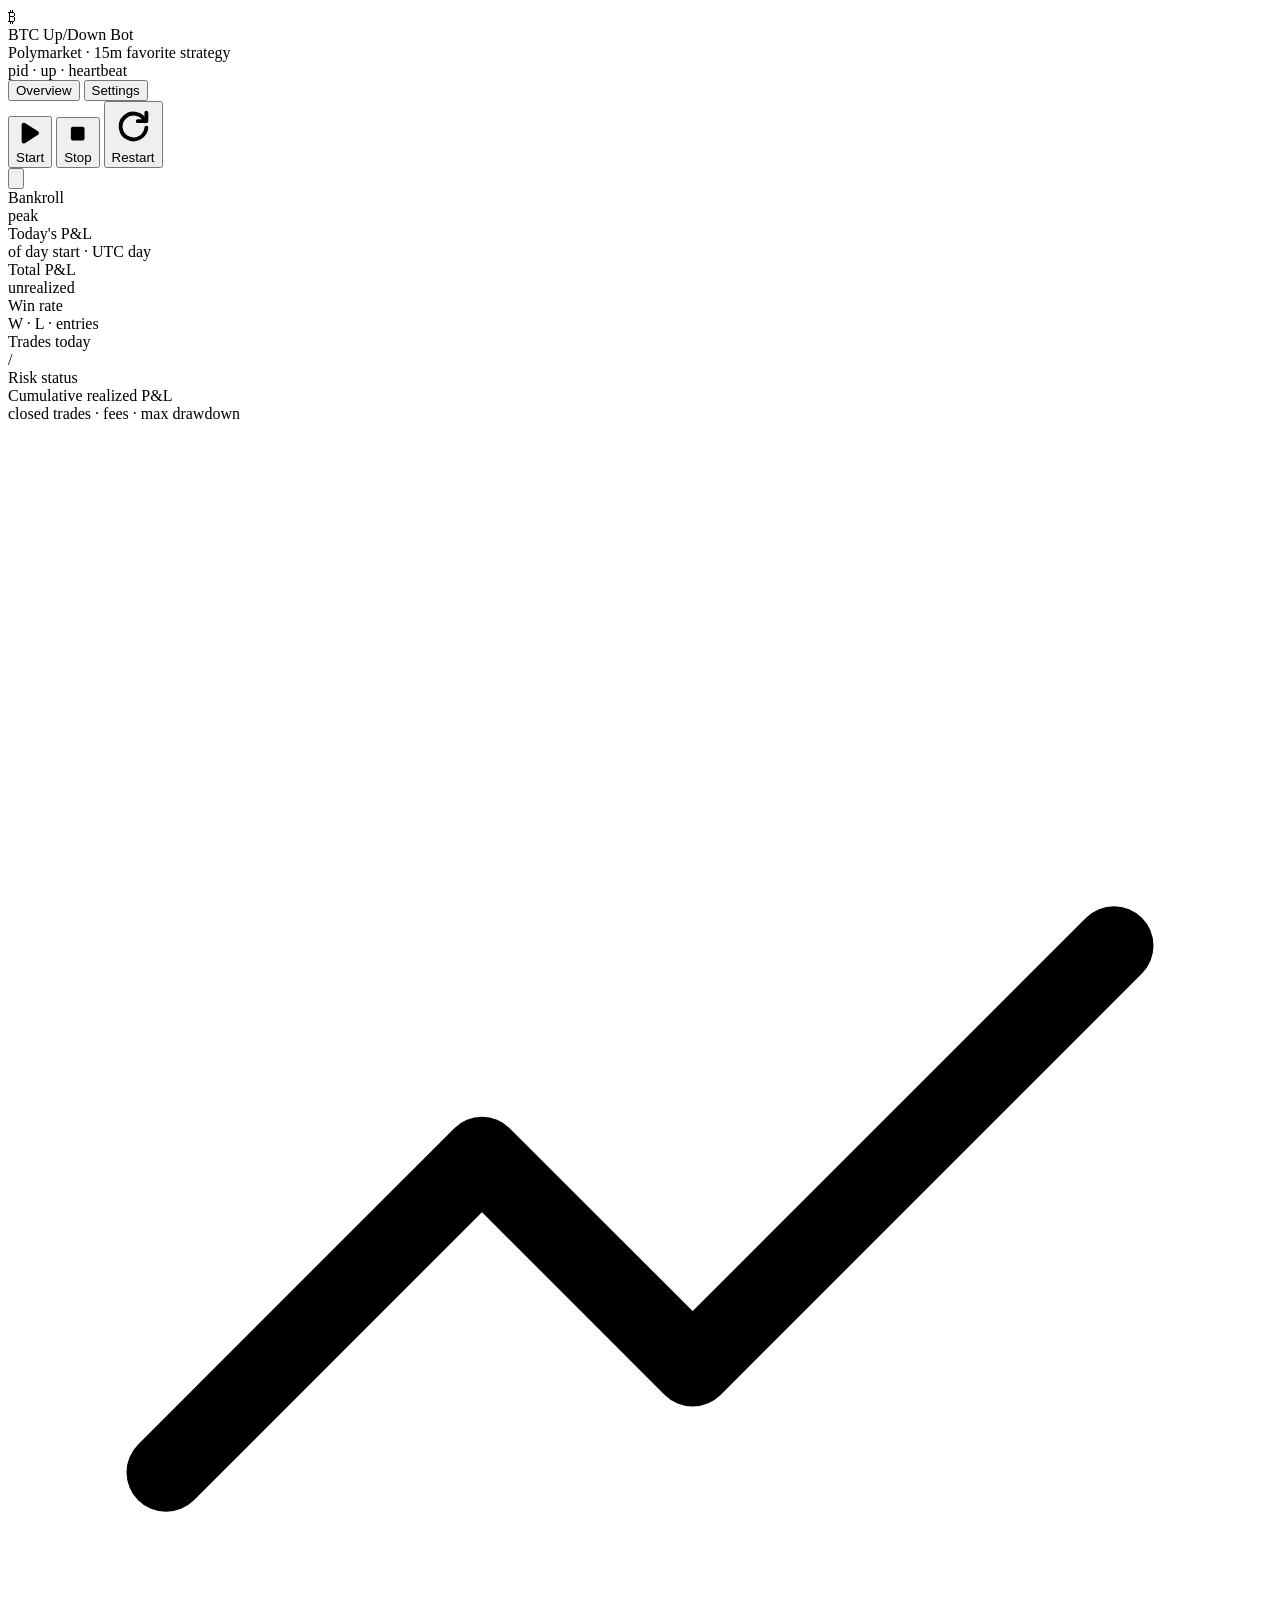
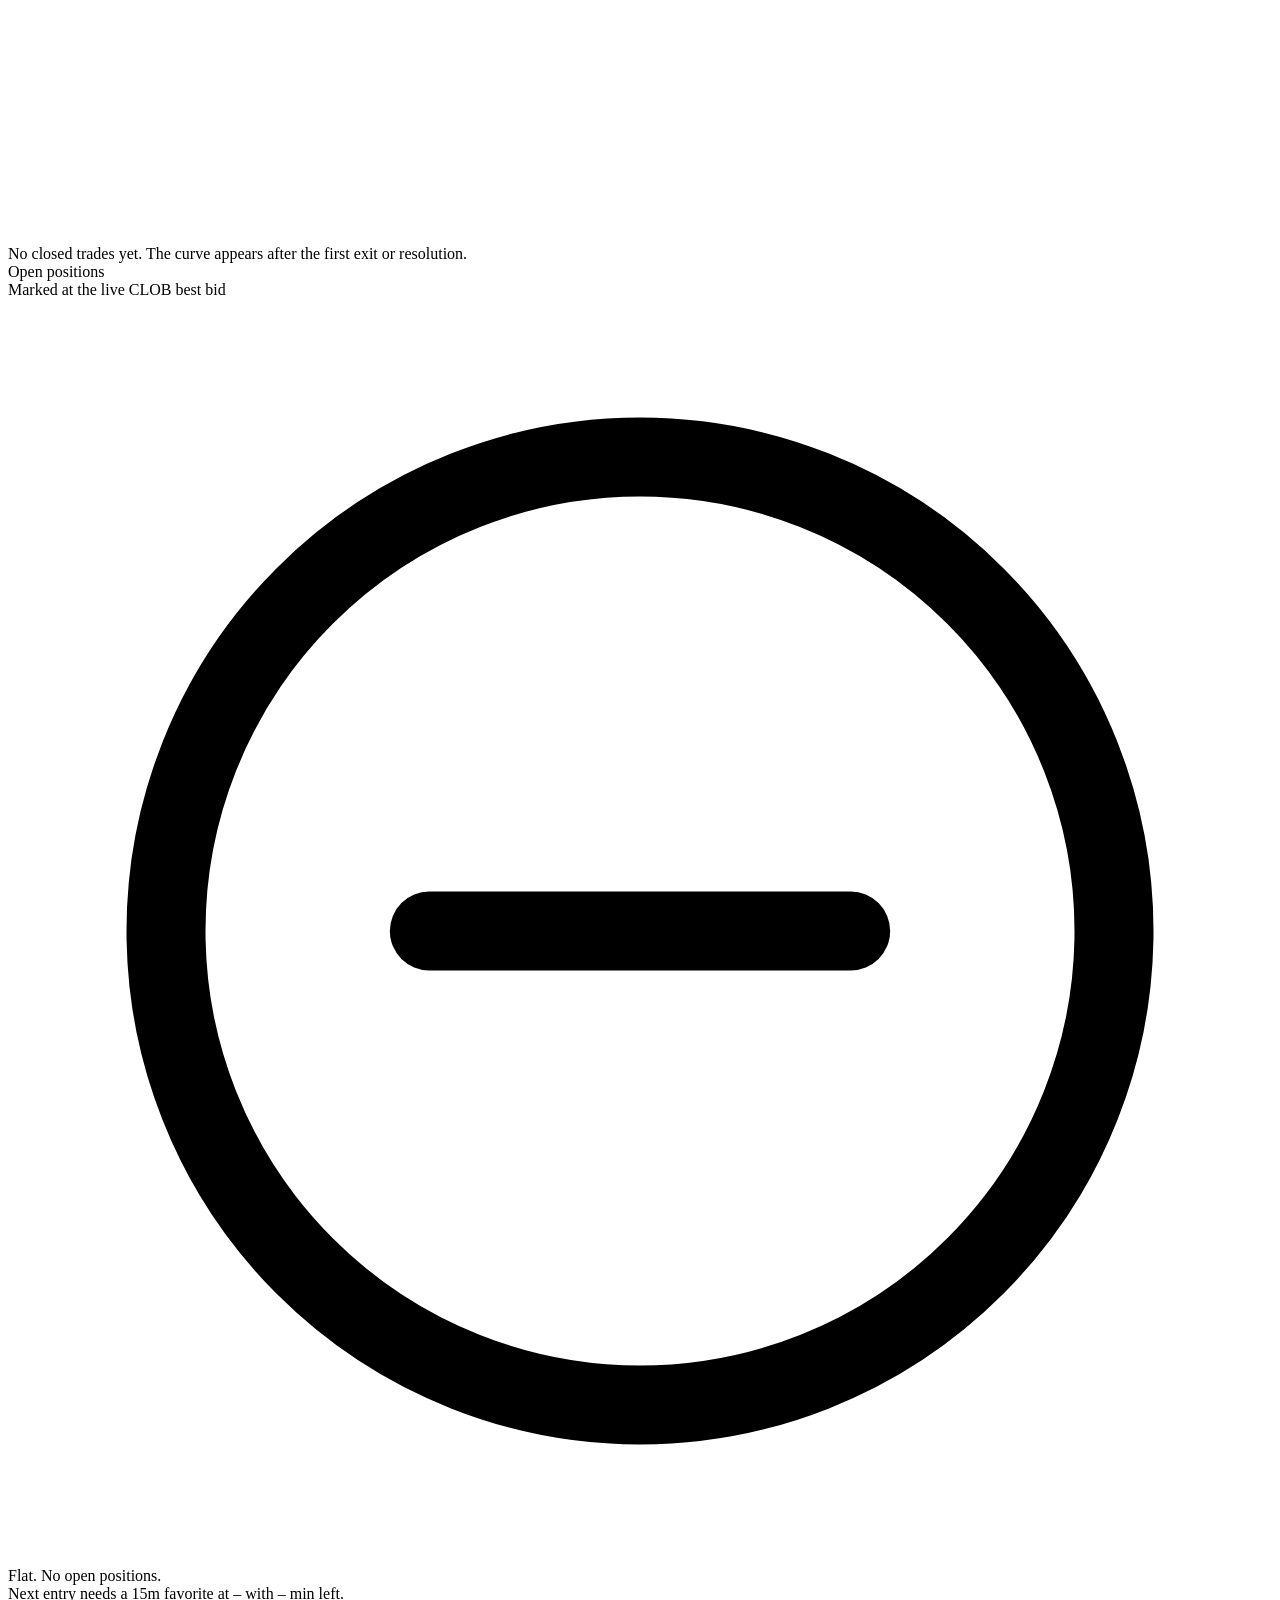
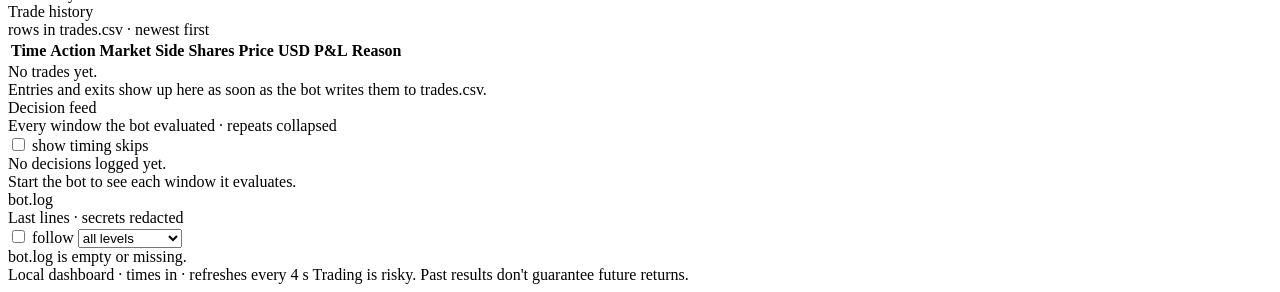
==== dashboard/static/index.html @ cddecd91 "Add local web dashboard, graceful STOP-file hook, GitHub-ready repo (README, MIT license, .gitignore" ====
<!doctype html>
<html lang="en" class="h-full">
<head>
<meta charset="utf-8" />
<meta name="viewport" content="width=device-width, initial-scale=1" />
<title>BTC Up/Down Bot · Dashboard</title>
<link rel="icon" href="data:image/svg+xml,<svg xmlns='http://www.w3.org/2000/svg' viewBox='0 0 32 32'><rect width='32' height='32' rx='8' fill='%23f7931a'/><text x='16' y='23' font-size='20' text-anchor='middle' fill='white' font-family='Arial' font-weight='bold'>₿</text></svg>" />
<script src="/static/vendor/tailwind.js"></script>
<script>
tailwind.config = { theme: { extend: {
  fontFamily: { sans: ['Inter', 'ui-sans-serif', 'system-ui', 'Segoe UI', 'Roboto', 'sans-serif'],
                mono: ['JetBrains Mono', 'ui-monospace', 'SFMono-Regular', 'Consolas', 'monospace'] },
  colors: { ink: { 950: '#07090d', 900: '#0b0f16', 850: '#0f141d', 800: '#131a25', 700: '#1c2533', 600: '#2a3647', 500: '#3b4a60' } }
}}}
</script>
<link rel="stylesheet" href="/static/app.css" />
<script defer src="/static/vendor/chart.umd.min.js"></script>
<script defer src="/static/vendor/chartjs-adapter-date-fns.bundle.min.js"></script>
<script defer src="/static/app.js"></script>
<script defer src="/static/vendor/alpine.min.js"></script>
</head>
<body class="h-full bg-ink-950 text-slate-200 font-sans antialiased" x-data="dash()" x-init="init()">
<div class="bg-glow"></div>

<!-- ============================== HEADER ============================== -->
<header class="sticky top-0 z-30 border-b border-white/5 bg-ink-950/80 backdrop-blur-xl">
  <div class="mx-auto max-w-[1400px] px-6 h-16 flex items-center gap-5">
    <div class="flex items-center gap-3 min-w-0">
      <div class="h-9 w-9 rounded-xl bg-gradient-to-br from-amber-400 to-orange-600 grid place-items-center text-white font-bold text-lg shadow-lg shadow-orange-500/20">₿</div>
      <div class="leading-tight">
        <div class="font-semibold text-[15px] tracking-tight text-white">BTC Up/Down Bot</div>
        <div class="text-[11px] text-slate-500">Polymarket · 15m favorite strategy</div>
      </div>
    </div>

    <div class="flex items-center gap-2 ml-2">
      <span class="pill" :class="modeClass()">
        <span class="h-1.5 w-1.5 rounded-full" :class="cfg.mode==='LIVE' ? 'bg-rose-400 animate-pulse' : (cfg.mode==='PAPER' ? 'bg-amber-300' : 'bg-orange-400')"></span>
        <span x-text="modeLabel()"></span>
      </span>
      <span class="pill" :class="proc.running ? 'pill-green' : 'pill-muted'">
        <span class="relative flex h-2 w-2">
          <span x-show="proc.running" class="absolute inline-flex h-full w-full rounded-full bg-emerald-400 opacity-60 animate-ping"></span>
          <span class="relative inline-flex h-2 w-2 rounded-full" :class="proc.running ? 'bg-emerald-400' : 'bg-slate-500'"></span>
        </span>
        <span x-text="proc.op ? (proc.op === 'stop' ? 'Stopping…' : 'Restarting…') : (proc.running ? 'Running' : 'Stopped')"></span>
      </span>
      <span class="hidden lg:inline text-xs text-slate-500" x-show="proc.running">
        pid <span class="font-mono text-slate-400" x-text="proc.pid"></span> · up <span class="text-slate-400" x-text="dur(proc.uptime_s)"></span>
        · heartbeat <span :class="heartbeatStale() ? 'text-amber-400' : 'text-slate-400'" x-text="ago(proc.last_log_at)"></span>
      </span>
    </div>

    <nav class="ml-auto flex items-center gap-1 rounded-xl bg-white/[0.03] p-1 border border-white/5">
      <button class="tab" :class="tab==='overview' && 'tab-on'" @click="tab='overview'">Overview</button>
      <button class="tab" :class="tab==='settings' && 'tab-on'" @click="tab='settings'; loadConfig()">Settings</button>
    </nav>

    <div class="flex items-center gap-2">
      <button class="btn btn-green" :disabled="proc.running || !!proc.op || busy" @click="startBot()">
        <svg class="h-4 w-4" viewBox="0 0 20 20" fill="currentColor"><path d="M6.3 2.84A1.5 1.5 0 0 0 4 4.11v11.78a1.5 1.5 0 0 0 2.3 1.27l9.34-5.89a1.5 1.5 0 0 0 0-2.54L6.3 2.84Z"/></svg>Start</button>
      <button class="btn btn-ghost" :disabled="!proc.running || !!proc.op || busy" @click="stopBot()">
        <svg class="h-4 w-4" viewBox="0 0 20 20" fill="currentColor"><rect x="5" y="5" width="10" height="10" rx="1.5"/></svg>Stop</button>
      <button class="btn btn-ghost" :disabled="!!proc.op || busy" @click="restartBot()">
        <svg class="h-4 w-4" viewBox="0 0 20 20" fill="none" stroke="currentColor" stroke-width="1.8"><path d="M15.5 8A6 6 0 1 0 16 11" stroke-linecap="round"/><path d="M16 4v4h-4" stroke-linecap="round" stroke-linejoin="round"/></svg>Restart</button>
      <div class="relative" x-data="{o:false}" @click.outside="o=false">
        <button class="btn btn-ghost px-2" @click="o=!o" title="More controls">
          <svg class="h-4 w-4" viewBox="0 0 20 20" fill="currentColor"><circle cx="4" cy="10" r="1.6"/><circle cx="10" cy="10" r="1.6"/><circle cx="16" cy="10" r="1.6"/></svg></button>
        <div x-show="o" x-transition.opacity class="absolute right-0 mt-2 w-72 rounded-xl border border-white/10 bg-ink-850 shadow-2xl p-1.5 z-40" style="display:none">
          <button class="menu-item" @click="o=false; forceKill()"><span class="text-rose-300">Force kill</span><span class="menu-sub">End the process now. Positions stay open.</span></button>
          <button class="menu-item" @click="o=false; haltBot()"><span class="text-rose-300">Emergency halt &amp; flatten</span><span class="menu-sub">Creates the KILL file: the bot sells open positions and stops entering.</span></button>
          <button class="menu-item" @click="o=false; clearHalt()"><span class="text-slate-200">Clear halt</span><span class="menu-sub">Remove KILL file and reset a halt (bot must be stopped).</span></button>
        </div>
      </div>
    </div>
  </div>
</header>

<!-- Banners -->
<div class="mx-auto max-w-[1400px] px-6 mt-4 space-y-2">
  <template x-if="offline"><div class="banner banner-red">Can't reach the dashboard server. Is <span class="font-mono">python dashboard/server.py</span> still running?</div></template>
  <template x-if="cfg.mode==='LIVE_NOT_ARMED'"><div class="banner banner-amber">DRY_RUN is off but LIVE_TRADING_CONFIRM isn't set in .env, so the bot will refuse to start. Add it to .env by hand, or switch back to paper mode.</div></template>
  <template x-if="proc.kill_file_present"><div class="banner banner-red">KILL file present: the bot halts and flattens on its next loop and won't start until you use <b>Clear halt</b>.</div></template>
  <template x-if="!proc.running && proc.last_stderr"><div class="banner banner-amber"><div class="font-medium mb-1">Last run ended with output on stderr:</div><pre class="font-mono text-[11px] whitespace-pre-wrap text-amber-100/80" x-text="proc.last_stderr"></pre></div></template>
  <template x-if="proc.op_message && !proc.op"><div class="banner banner-slate flex items-center"><span x-text="proc.op_message"></span><button class="ml-auto text-slate-500 hover:text-slate-300" @click="proc.op_message=''">✕</button></div></template>
</div>

<main class="mx-auto max-w-[1400px] px-6 py-5 space-y-5">

<!-- ============================== OVERVIEW ============================== -->
<section x-show="tab==='overview'" class="space-y-5">

  <!-- KPIs -->
  <div class="grid grid-cols-2 md:grid-cols-3 xl:grid-cols-6 gap-4">
    <div class="kpi">
      <div class="kpi-label">Bankroll</div>
      <div class="kpi-value" x-text="state.available ? usd(state.bankroll_usd) : '—'"></div>
      <div class="kpi-sub">peak <span x-text="state.available ? usd(state.peak_bankroll_usd) : '—'"></span></div>
    </div>
    <div class="kpi">
      <div class="kpi-label">Today's P&amp;L</div>
      <div class="kpi-value" :class="pnlClass(state.realized_pnl_day)" x-text="state.available ? sgnUsd(state.realized_pnl_day) : '—'"></div>
      <div class="kpi-sub"><span x-text="pctOf(state.realized_pnl_day, state.day_start_bankroll_usd)"></span> of day start · UTC day <span x-text="state.day || '—'"></span></div>
    </div>
    <div class="kpi">
      <div class="kpi-label">Total P&amp;L</div>
      <div class="kpi-value" :class="pnlClass(state.realized_pnl_total)" x-text="state.available ? sgnUsd(state.realized_pnl_total) : '—'"></div>
      <div class="kpi-sub">unrealized <span :class="pnlClass(unrealized)" x-text="positions.length ? sgnUsd(unrealized) : '—'"></span></div>
    </div>
    <div class="kpi">
      <div class="kpi-label">Win rate</div>
      <div class="kpi-value" x-text="stats.win_rate==null ? '—' : (stats.win_rate*100).toFixed(0)+'%'"></div>
      <div class="kpi-sub"><span class="text-emerald-400" x-text="stats.wins||0"></span>W · <span class="text-rose-400" x-text="stats.losses||0"></span>L · <span x-text="stats.entries||0"></span> entries</div>
    </div>
    <div class="kpi">
      <div class="kpi-label">Trades today</div>
      <div class="kpi-value"><span x-text="state.available ? (state.trades_today ?? 0) : '—'"></span><span class="text-slate-500 text-lg font-medium"> / <span x-text="cfgVal('MAX_TRADES_PER_DAY')"></span></span></div>
      <div class="mt-2 h-1.5 rounded-full bg-white/5 overflow-hidden"><div class="h-full rounded-full bg-gradient-to-r from-sky-500 to-indigo-500 transition-all" :style="`width:${Math.min(100, 100*(state.trades_today||0)/Math.max(1,cfgVal('MAX_TRADES_PER_DAY')||1))}%`"></div></div>
    </div>
    <div class="kpi" :class="state.halted ? 'ring-1 ring-rose-500/40 bg-rose-500/[0.06]' : ''">
      <div class="kpi-label">Risk status</div>
      <div class="kpi-value text-[22px]" :class="state.halted ? 'text-rose-400' : 'text-emerald-400'" x-text="!state.available ? '—' : (state.halted ? 'Halted' : 'Active')"></div>
      <div class="kpi-sub truncate" :title="state.halt_reason" x-text="state.halted ? state.halt_reason : `${state.consecutive_losses||0} loss streak · DD limit ${pct(cfgVal('MAX_DRAWDOWN_PCT'))}`"></div>
    </div>
  </div>

  <!-- Chart + positions -->
  <div class="grid grid-cols-1 xl:grid-cols-3 gap-5">
    <div class="card xl:col-span-2">
      <div class="card-head">
        <div>
          <div class="card-title">Cumulative realized P&amp;L</div>
          <div class="card-sub"><span x-text="stats.closed||0"></span> closed trades · fees <span x-text="usd(stats.fees||0)"></span> · max drawdown <span x-text="sgnUsd(stats.max_drawdown||0)"></span></div>
        </div>
        <div class="flex items-center gap-1 rounded-lg bg-white/[0.03] p-0.5 border border-white/5 text-xs">
          <template x-for="m in ['auto','LIVE','PAPER','ALL']" :key="m">
            <button class="px-2.5 py-1 rounded-md" :class="statsMode===m ? 'bg-white/10 text-white' : 'text-slate-400 hover:text-slate-200'" @click="statsMode=m; refreshStats()" x-text="m==='auto' ? 'Current' : m.charAt(0)+m.slice(1).toLowerCase()"></button>
          </template>
        </div>
      </div>
      <div class="relative h-[280px] px-4 pb-4">
        <canvas id="pnlChart"></canvas>
        <div x-show="(stats.series||[]).length < 2" class="empty absolute inset-0">
          <svg class="h-8 w-8 text-slate-600" viewBox="0 0 24 24" fill="none" stroke="currentColor" stroke-width="1.5"><path d="M3 17l6-6 4 4 8-8" stroke-linecap="round" stroke-linejoin="round"/></svg>
          <div>No closed trades yet. The curve appears after the first exit or resolution.</div>
        </div>
      </div>
    </div>

    <div class="card">
      <div class="card-head">
        <div><div class="card-title">Open positions</div><div class="card-sub">Marked at the live CLOB best bid</div></div>
        <span class="pill pill-muted" x-text="positions.length + ' / ' + (cfgVal('MAX_OPEN_POSITIONS') ?? '—')"></span>
      </div>
      <div class="px-4 pb-4 space-y-3">
        <template x-for="p in positions" :key="p.key">
          <div class="rounded-xl border border-white/5 bg-white/[0.02] p-4">
            <div class="flex items-center gap-2">
              <span class="side" :class="p.side==='UP' ? 'side-up' : 'side-down'" x-text="p.side==='UP' ? '▲ UP' : '▼ DOWN'"></span>
              <span class="font-mono text-xs text-slate-400 truncate" x-text="p.slug"></span>
              <a class="ml-auto text-slate-500 hover:text-sky-400" :href="'https://polymarket.com/event/'+p.slug" target="_blank" rel="noopener" title="Open on Polymarket">
                <svg class="h-4 w-4" viewBox="0 0 20 20" fill="none" stroke="currentColor" stroke-width="1.6"><path d="M11 3h6v6M17 3l-8 8M8 5H4v11h11v-4" stroke-linecap="round" stroke-linejoin="round"/></svg></a>
            </div>
            <div class="mt-3 flex items-end justify-between">
              <div>
                <div class="text-2xl font-semibold tabular-nums" :class="pnlClass(p.unrealized_pnl)" x-text="p.unrealized_pnl==null ? '—' : sgnUsd(p.unrealized_pnl)"></div>
                <div class="text-xs text-slate-500" x-text="p.unrealized_pct==null ? (p.quote_error || 'no quote') : sgnPct(p.unrealized_pct)+' unrealized'"></div>
              </div>
              <div class="text-right">
                <div class="text-xs text-slate-500">window</div>
                <div class="font-mono text-sm" :class="p.secs_left>0 ? 'text-slate-200' : (p.mark_source==='resolved' ? (p.mark>=0.5 ? 'text-emerald-300' : 'text-rose-300') : 'text-amber-300')" x-text="p.secs_left>0 ? clock(p.secs_left)+' left' : (p.mark_source==='resolved' ? (p.mark>=0.5 ? 'resolved · won' : 'resolved · lost') : 'awaiting resolution')"></div>
                <div class="text-[10px] text-slate-500" x-show="p.secs_left<=0 && p.mark_source==='resolved'">bot settles it on its next loop</div>
              </div>
            </div>
            <div class="mt-3 grid grid-cols-4 gap-2 text-xs">
              <div class="stat"><div class="stat-l">Shares</div><div class="stat-v" x-text="num(p.shares,2)"></div></div>
              <div class="stat"><div class="stat-l">Entry</div><div class="stat-v" x-text="cents(p.entry_price)"></div></div>
              <div class="stat"><div class="stat-l">Mark</div><div class="stat-v" :title="p.mark_source" x-text="p.mark==null ? '—' : cents(p.mark)"></div></div>
              <div class="stat"><div class="stat-l">Cost</div><div class="stat-v" x-text="usd(p.cost_usd)"></div></div>
            </div>
            <div class="mt-3" x-show="p.mark!=null">
              <div class="relative h-1.5 rounded-full bg-white/5">
                <div class="absolute top-0 h-1.5 w-px bg-slate-400" :style="`left:${p.entry_price*100}%`"></div>
                <div class="absolute -top-0.5 h-2.5 w-2.5 -ml-1 rounded-full ring-2 ring-ink-900" :class="p.mark>=p.entry_price ? 'bg-emerald-400' : 'bg-rose-400'" :style="`left:${p.mark*100}%`"></div>
                <div class="absolute top-0 h-1.5 w-px bg-emerald-500/60" :style="`left:${cfgVal('TAKE_PROFIT_MIN_BID')*100}%`" title="take profit"></div>
              </div>
              <div class="mt-1.5 flex justify-between text-[10px] text-slate-500"><span>0¢</span><span>TP <span x-text="cents(cfgVal('TAKE_PROFIT_MIN_BID'))"></span> · pays <span x-text="usd(p.max_payout)"></span> if it wins</span><span>$1</span></div>
            </div>
          </div>
        </template>
        <div x-show="!positions.length" class="empty py-12">
          <svg class="h-8 w-8 text-slate-600" viewBox="0 0 24 24" fill="none" stroke="currentColor" stroke-width="1.5"><circle cx="12" cy="12" r="9"/><path d="M8 12h8" stroke-linecap="round"/></svg>
          <div>Flat. No open positions.</div>
          <div class="text-[11px] text-slate-600">Next entry needs a 15m favorite at <span x-text="cents(cfgVal('FAV_MIN_PRICE'))"></span>–<span x-text="cents(cfgVal('FAV_MAX_PRICE'))"></span> with <span x-text="Math.round(cfgVal('FAV_MIN_SECS_LEFT')/60)"></span>–<span x-text="Math.round(cfgVal('FAV_MAX_SECS_LEFT')/60)"></span> min left.</div>
        </div>
      </div>
    </div>
  </div>

  <!-- Trades + decisions -->
  <div class="grid grid-cols-1 xl:grid-cols-5 gap-5">
    <div class="card xl:col-span-3">
      <div class="card-head">
        <div><div class="card-title">Trade history</div><div class="card-sub"><span x-text="tradesTotal"></span> rows in trades.csv · newest first</div></div>
      </div>
      <div class="overflow-auto max-h-[420px]">
        <table class="tbl">
          <thead><tr><th>Time</th><th>Action</th><th>Market</th><th>Side</th><th class="r">Shares</th><th class="r">Price</th><th class="r">USD</th><th class="r">P&amp;L</th><th>Reason</th></tr></thead>
          <tbody>
            <template x-for="(t,i) in trades" :key="i">
              <tr>
                <td class="whitespace-nowrap text-slate-400" :title="t.time"><span x-text="fmtTime(t.time)"></span> <span x-show="t.mode==='PAPER'" class="ml-1 text-[10px] text-amber-300/70">paper</span></td>
                <td><span class="act" :class="actClass(t)" x-text="t.action + (isFalse(t.ok) ? ' ✕' : '')"></span></td>
                <td class="font-mono text-xs text-slate-400 whitespace-nowrap" x-text="shortSlug(t.slug)" :title="t.slug"></td>
                <td><span class="text-xs font-semibold" :class="t.side==='UP' ? 'text-emerald-400' : 'text-rose-400'" x-text="t.side"></span></td>
                <td class="r tabular-nums" x-text="num(t.shares,2)"></td>
                <td class="r tabular-nums" x-text="cents(t.price)"></td>
                <td class="r tabular-nums" x-text="usd(t.usd)"></td>
                <td class="r tabular-nums font-medium" :class="pnlClass(t.pnl)" x-text="t.pnl==='' || t.pnl==null ? '' : sgnUsd(t.pnl)"></td>
                <td class="text-xs text-slate-500 max-w-[160px] truncate" :title="t.reason + (t.note ? ' · '+t.note : '')" x-text="t.reason"></td>
              </tr>
            </template>
          </tbody>
        </table>
        <div x-show="!trades.length" class="empty py-14"><div>No trades yet.</div><div class="text-[11px] text-slate-600">Entries and exits show up here as soon as the bot writes them to trades.csv.</div></div>
      </div>
    </div>

    <div class="card xl:col-span-2">
      <div class="card-head">
        <div><div class="card-title flex items-center gap-2">Decision feed <span class="relative flex h-1.5 w-1.5" x-show="proc.running"><span class="absolute h-full w-full rounded-full bg-sky-400 opacity-60 animate-ping"></span><span class="relative h-1.5 w-1.5 rounded-full bg-sky-400"></span></span></div>
          <div class="card-sub">Every window the bot evaluated · repeats collapsed</div></div>
        <label class="flex items-center gap-2 text-xs text-slate-400 cursor-pointer select-none">
          <input type="checkbox" class="accent-sky-500" x-model="showNoise" @change="refreshDecisions()"> show timing skips
        </label>
      </div>
      <div class="overflow-auto max-h-[420px] px-2 pb-3">
        <template x-for="(d,i) in decisions" :key="i">
          <div class="flex items-start gap-3 rounded-lg px-2.5 py-2 hover:bg-white/[0.02]">
            <span class="mt-1.5 h-2 w-2 shrink-0 rounded-full" :class="verdictDot(d.verdict)"></span>
            <div class="min-w-0 flex-1">
              <div class="flex items-center gap-2">
                <span class="text-[13px] font-medium" :class="d.verdict==='ENTER' ? 'text-emerald-300' : 'text-slate-200'" x-text="verdictLabel(d.verdict)"></span>
                <span x-show="d._repeat>1" class="text-[10px] rounded bg-white/5 px-1.5 py-px text-slate-400" x-text="'×'+d._repeat"></span>
                <span class="ml-auto text-[11px] text-slate-500 whitespace-nowrap" x-text="fmtTime(d._last_time || d.time || d.ts)"></span>
              </div>
              <div class="mt-0.5 text-[11px] text-slate-500 font-mono truncate">
                <span x-text="shortSlug(d.slug)"></span>
                <template x-if="d.side"><span> · <span :class="d.side==='UP' ? 'text-emerald-400/80' : 'text-rose-400/80'" x-text="d.side"></span></span></template>
                <template x-if="d.bid!=='' && d.bid!=null"><span> · <span x-text="cents(d.bid)"></span>/<span x-text="cents(d.ask)"></span></span></template>
                <template x-if="d.edge!=='' && d.edge!=null"><span> · edge <span x-text="(+d.edge).toFixed(3)"></span></span></template>
                <template x-if="d.secs_left!=='' && d.secs_left!=null"><span> · <span x-text="clock(+d.secs_left)"></span> left</span></template>
              </div>
              <div x-show="d.note" class="text-[11px] text-slate-500 truncate" x-text="d.note"></div>
            </div>
          </div>
        </template>
        <div x-show="!decisions.length" class="empty py-14"><div>No decisions logged yet.</div><div class="text-[11px] text-slate-600">Start the bot to see each window it evaluates.</div></div>
      </div>
    </div>
  </div>

  <!-- Log -->
  <div class="card">
    <div class="card-head">
      <div><div class="card-title">bot.log</div><div class="card-sub">Last <span x-text="logLines.length"></span> lines · secrets redacted</div></div>
      <div class="flex items-center gap-3 text-xs text-slate-400">
        <label class="flex items-center gap-2 cursor-pointer select-none"><input type="checkbox" class="accent-sky-500" x-model="logFollow"> follow</label>
        <select x-model="logFilter" class="rounded-md bg-white/5 border border-white/10 px-2 py-1 text-xs">
          <option value="">all levels</option><option value="WARNING|ERROR">warnings+</option><option value="ENTER|CLOSED|HALT">trades &amp; halts</option>
        </select>
      </div>
    </div>
    <div id="logbox" class="mx-4 mb-4 h-[260px] overflow-auto rounded-xl bg-black/40 border border-white/5 p-3 font-mono text-[11.5px] leading-relaxed">
      <template x-for="(l,i) in filteredLog()" :key="i"><div class="whitespace-pre-wrap break-all" :class="logClass(l)" x-text="l"></div></template>
      <div x-show="!logLines.length" class="text-slate-600">bot.log is empty or missing.</div>
    </div>
  </div>
</section>

<!-- ============================== SETTINGS ============================== -->
<section x-show="tab==='settings'" class="space-y-5" style="display:none">
  <div class="flex items-end justify-between">
    <div>
      <h2 class="text-xl font-semibold text-white tracking-tight">Strategy &amp; risk settings</h2>
      <p class="text-sm text-slate-500 mt-1">Writes only these keys to <span class="font-mono text-slate-400" x-text="cfg.env_file || '.env'"></span>. Keys, wallet and secrets are never shown or edited here.</p>
    </div>
    <div class="flex items-center gap-3">
      <span class="text-xs text-slate-500" x-show="dirtyCount()"><span class="text-amber-300" x-text="dirtyCount()"></span> unsaved change(s)</span>
      <button class="btn btn-ghost" :disabled="!dirtyCount()" @click="resetForm()">Discard</button>
      <button class="btn btn-ghost" :disabled="!dirtyCount() || busy" @click="saveConfig(false)">Save</button>
      <button class="btn btn-primary" :disabled="!dirtyCount() || busy" @click="saveConfig(true)">Save &amp; restart</button>
    </div>
  </div>

  <div class="grid grid-cols-1 lg:grid-cols-3 gap-5">
    <template x-for="g in ['Strategy','Risk','Exits']" :key="g">
      <div class="card">
        <div class="card-head"><div class="card-title" x-text="g"></div></div>
        <div class="px-5 pb-5 space-y-4">
          <template x-for="k in keysIn(g)" :key="k">
            <div>
              <div class="flex items-center justify-between">
                <label class="text-[13px] font-medium text-slate-200" :for="'f_'+k" x-text="cfg.editable[k].label"></label>
                <span class="font-mono text-[10px] text-slate-600" x-text="k"></span>
              </div>
              <div class="mt-1.5 flex items-center gap-2">
                <input :id="'f_'+k" type="number" class="field" :class="isDirty(k) && 'field-dirty'" :min="cfg.editable[k].min" :max="cfg.editable[k].max" :step="cfg.editable[k].step" x-model="form[k]">
                <span class="text-xs text-slate-500 w-20 text-right" x-text="hint(k)"></span>
              </div>
              <div class="mt-1 text-[11px] text-slate-500 leading-snug" x-text="cfg.editable[k].help + ` Range ${cfg.editable[k].min}–${cfg.editable[k].max}.`"></div>
            </div>
          </template>
        </div>
      </div>
    </template>
  </div>

  <div class="grid grid-cols-1 lg:grid-cols-3 gap-5">
    <div class="card lg:col-span-1" :class="form.DRY_RUN===false || form.DRY_RUN==='false' ? 'ring-1 ring-rose-500/30' : ''">
      <div class="card-head"><div><div class="card-title">Trading mode</div><div class="card-sub">Paper uses simulated fills; live spends real pUSD</div></div></div>
      <div class="px-5 pb-5">
        <div class="grid grid-cols-2 gap-2 rounded-xl bg-white/[0.03] p-1 border border-white/5">
          <button id="modePaper" class="rounded-lg py-2.5 text-sm font-medium" :class="isPaperForm() ? 'bg-amber-400/15 text-amber-200 ring-1 ring-amber-400/30' : 'text-slate-400'" @click="form.DRY_RUN=true">Paper</button>
          <button id="modeLive" class="rounded-lg py-2.5 text-sm font-medium" :class="!isPaperForm() ? 'bg-rose-500/15 text-rose-200 ring-1 ring-rose-500/30' : 'text-slate-400'" @click="form.DRY_RUN=false">Live</button>
        </div>
        <p class="mt-3 text-[12px] text-slate-500 leading-relaxed" x-show="!isPaperForm()">Switching to live asks you to type <span class="font-mono text-rose-300">GO LIVE</span>. The bot also needs <span class="font-mono">LIVE_TRADING_CONFIRM</span> in .env, which you add by hand. It's currently <b x-text="cfg.live_armed ? 'set' : 'not set'" :class="cfg.live_armed ? 'text-emerald-400' : 'text-amber-300'"></b>.</p>
      </div>
    </div>
    <div class="card lg:col-span-2">
      <div class="card-head"><div><div class="card-title">Other settings (read-only)</div><div class="card-sub">Change these in .env by hand</div></div></div>
      <div class="px-5 pb-5 grid grid-cols-2 md:grid-cols-3 gap-x-6 gap-y-2">
        <template x-for="(v,k) in cfg.display" :key="k">
          <div class="flex items-center justify-between border-b border-white/[0.04] py-1.5"><span class="font-mono text-[11px] text-slate-500" x-text="k"></span><span class="font-mono text-[12px] text-slate-300" x-text="String(v)"></span></div>
        </template>
      </div>
    </div>
  </div>
</section>
</main>

<footer class="mx-auto max-w-[1400px] px-6 pb-8 text-[11px] text-slate-600 flex items-center gap-3">
  <span>Local dashboard · times in <span x-text="tzLabel"></span> · refreshes every 4 s</span>
  <span class="ml-auto">Trading is risky. Past results don't guarantee future returns.</span>
</footer>

<!-- Modal -->
<div x-show="modal.open" class="fixed inset-0 z-50 grid place-items-center bg-black/60 backdrop-blur-sm" style="display:none" x-transition.opacity @keydown.escape.window="modal.open=false">
  <div class="w-[460px] rounded-2xl border border-white/10 bg-ink-850 p-6 shadow-2xl" @click.outside="modal.open=false">
    <div class="flex items-start gap-3">
      <div class="h-9 w-9 shrink-0 rounded-full grid place-items-center" :class="modal.danger ? 'bg-rose-500/15 text-rose-300' : 'bg-sky-500/15 text-sky-300'">!</div>
      <div>
        <h3 class="text-base font-semibold text-white" x-text="modal.title"></h3>
        <p class="mt-1.5 text-sm text-slate-400 leading-relaxed" x-html="modal.body"></p>
      </div>
    </div>
    <template x-if="modal.phrase">
      <div class="mt-4"><label class="text-xs text-slate-400">Type <span class="font-mono text-slate-200" x-text="modal.phrase"></span> to confirm</label>
        <input class="field mt-1.5 font-mono" x-model="modal.input" @keydown.enter="modalOk()" x-ref="phraseInput"></div>
    </template>
    <div class="mt-6 flex justify-end gap-2">
      <button class="btn btn-ghost" @click="modal.open=false">Cancel</button>
      <button class="btn" :class="modal.danger ? 'btn-red' : 'btn-primary'" :disabled="modal.phrase && modal.input.trim().toUpperCase()!==modal.phrase" @click="modalOk()" x-text="modal.ok"></button>
    </div>
  </div>
</div>

<!-- Toasts -->
<div class="fixed bottom-5 right-5 z-50 space-y-2 w-[360px]">
  <template x-for="t in toasts" :key="t.id">
    <div class="rounded-xl border px-4 py-3 text-sm shadow-xl backdrop-blur" x-transition :class="t.kind==='err' ? 'border-rose-500/30 bg-rose-950/80 text-rose-100' : 'border-emerald-500/30 bg-emerald-950/80 text-emerald-100'" x-text="t.msg"></div>
  </template>
</div>
</body>
</html>
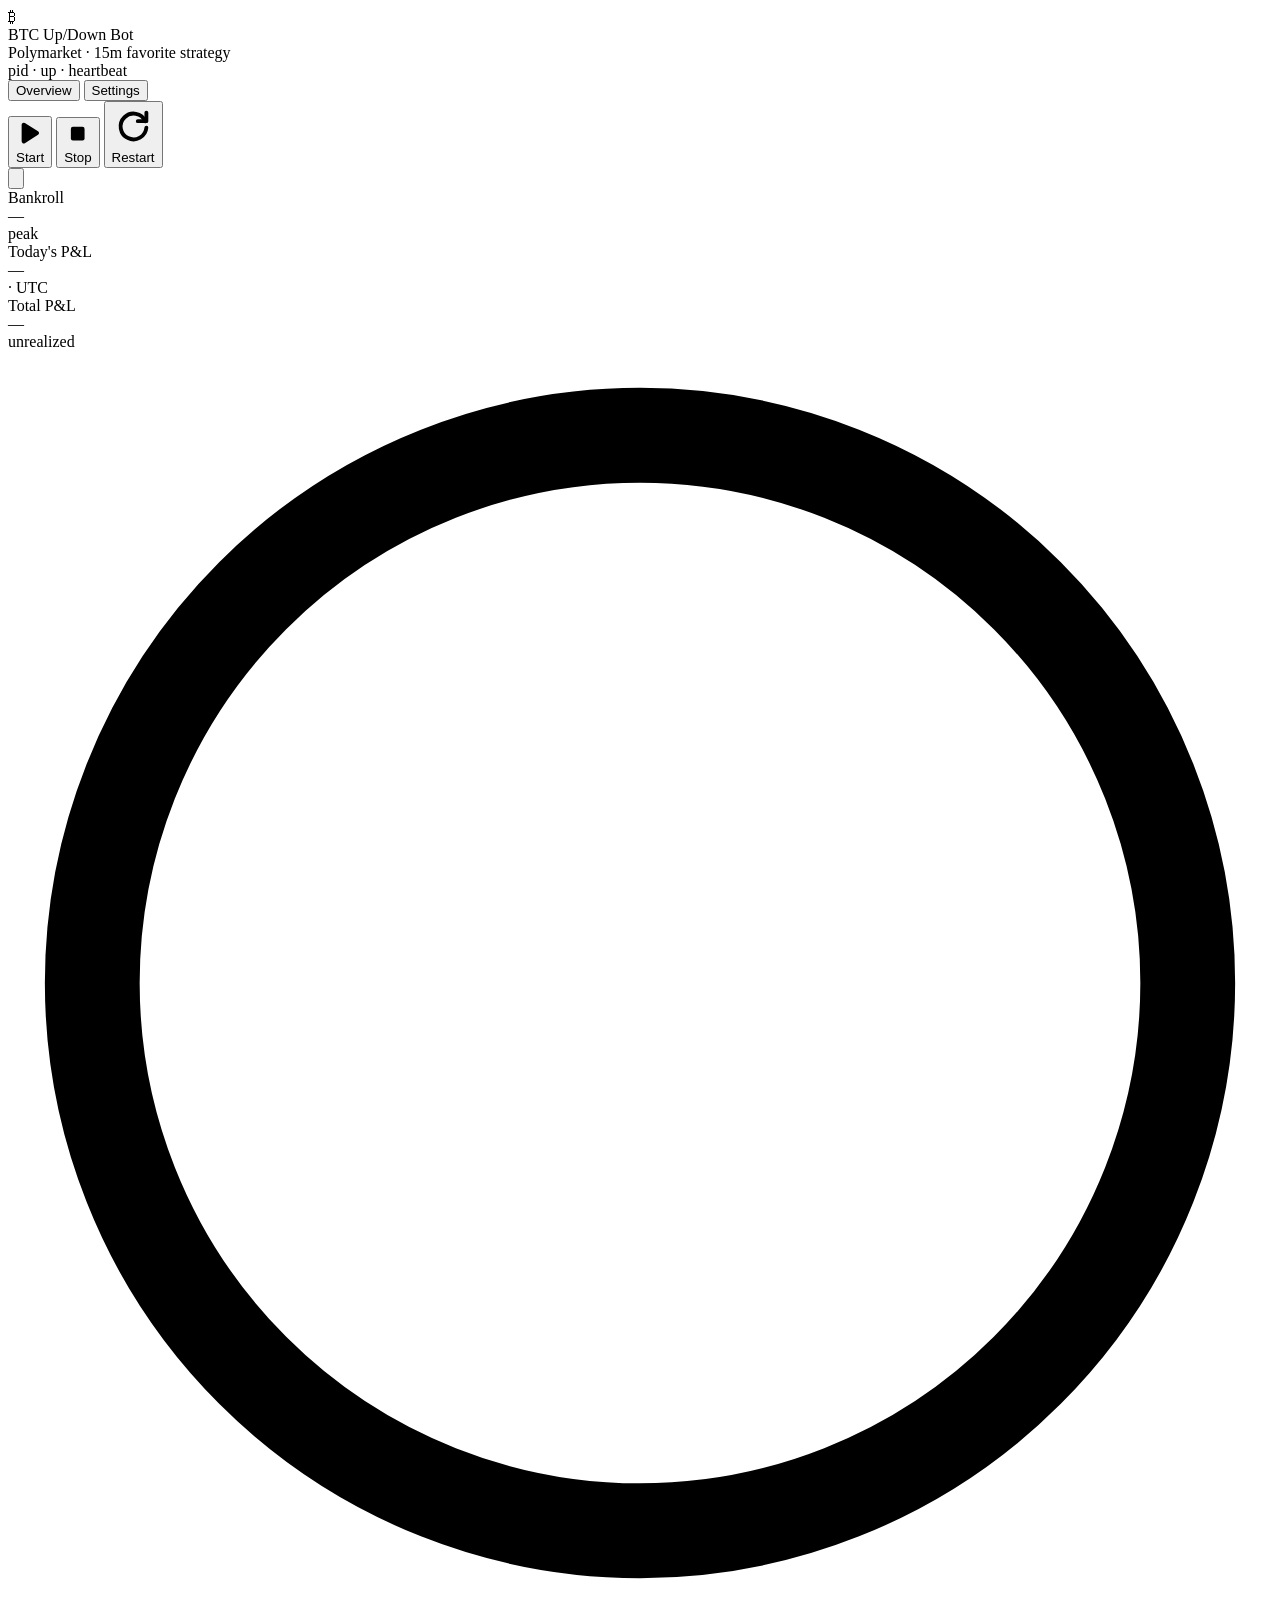
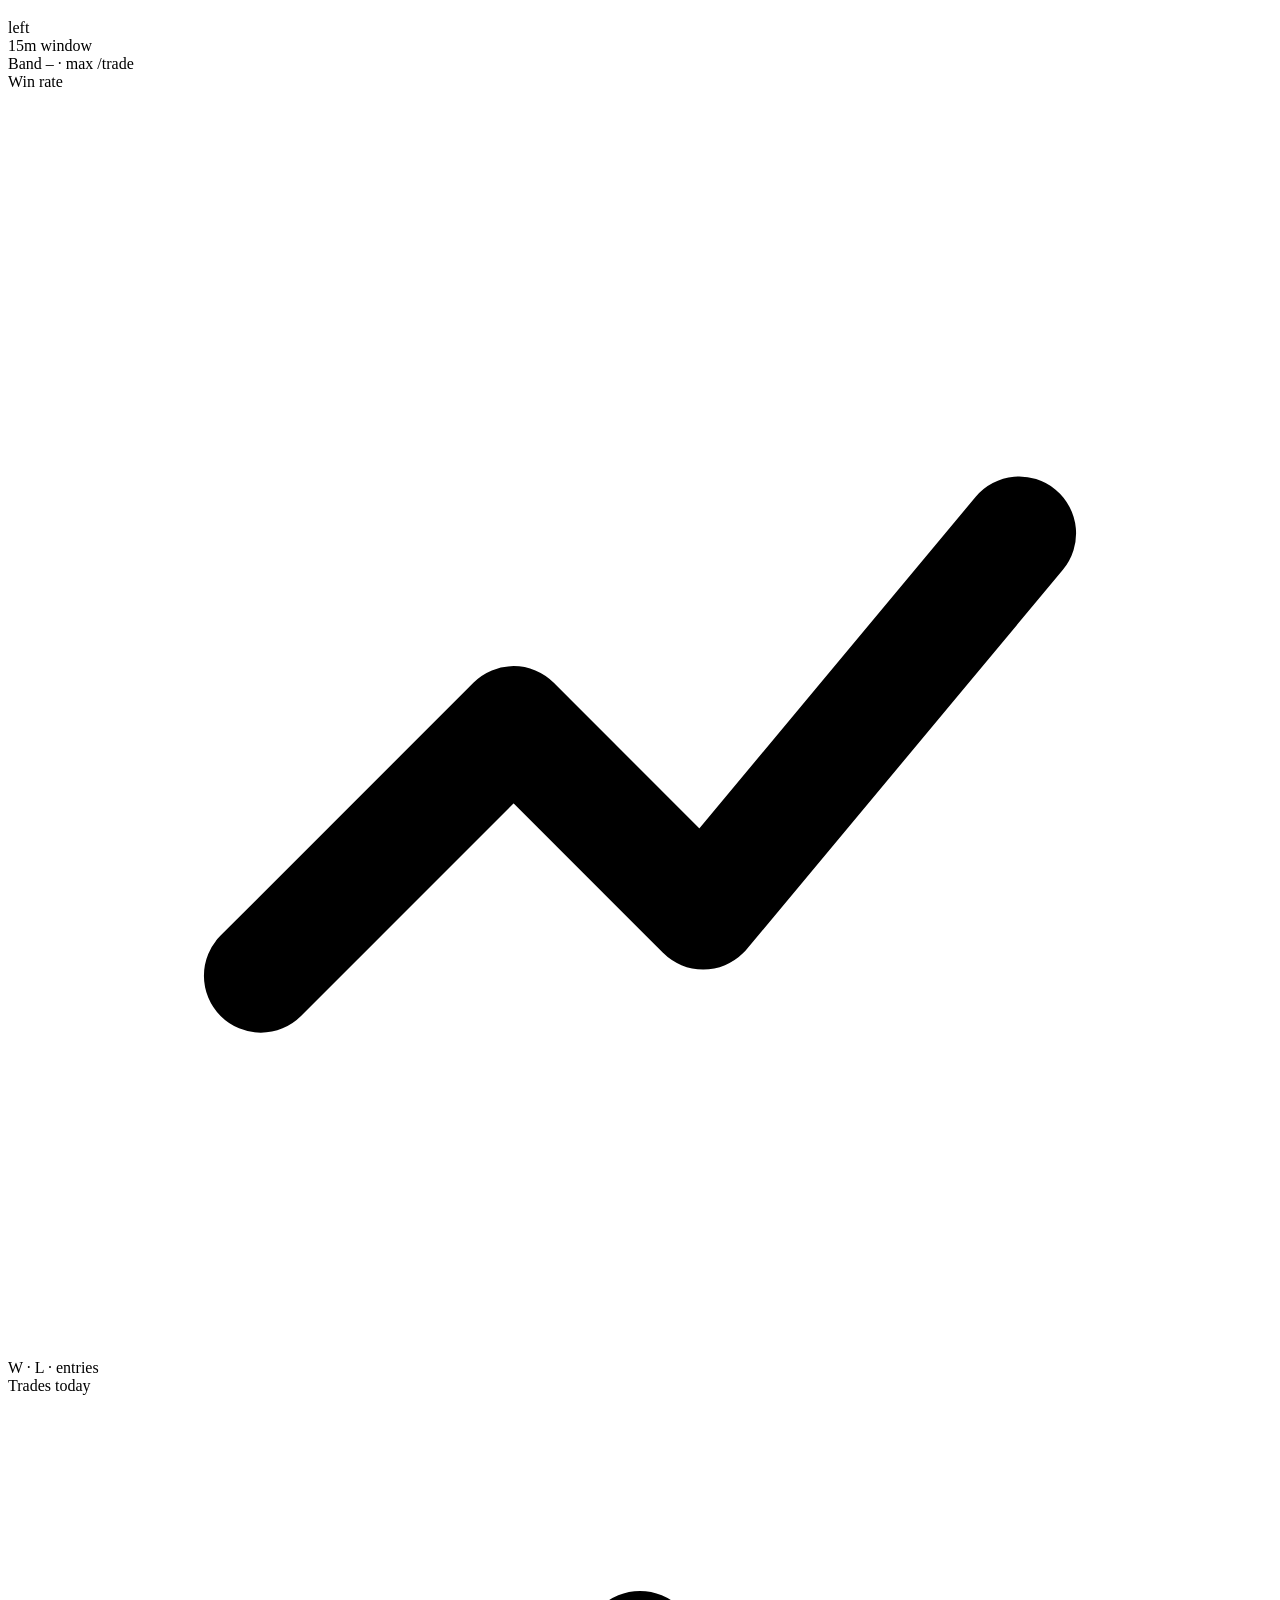
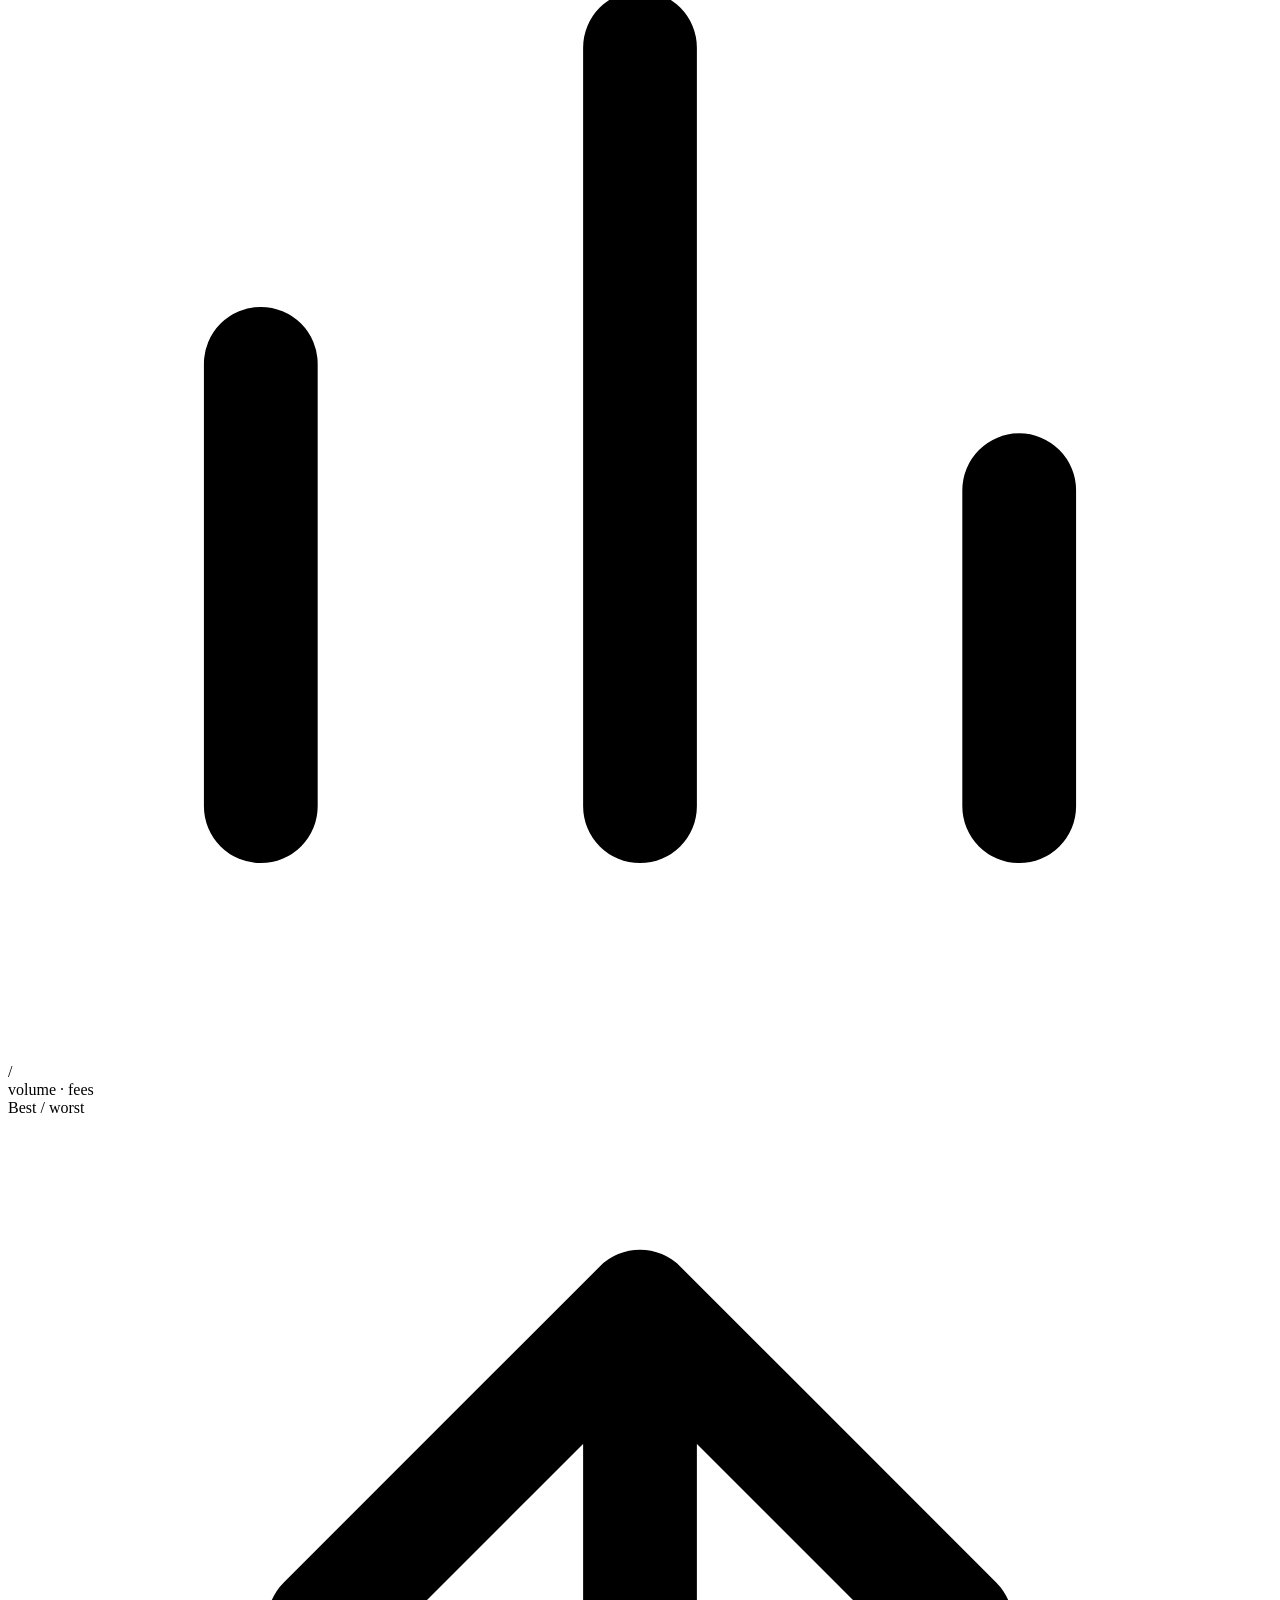
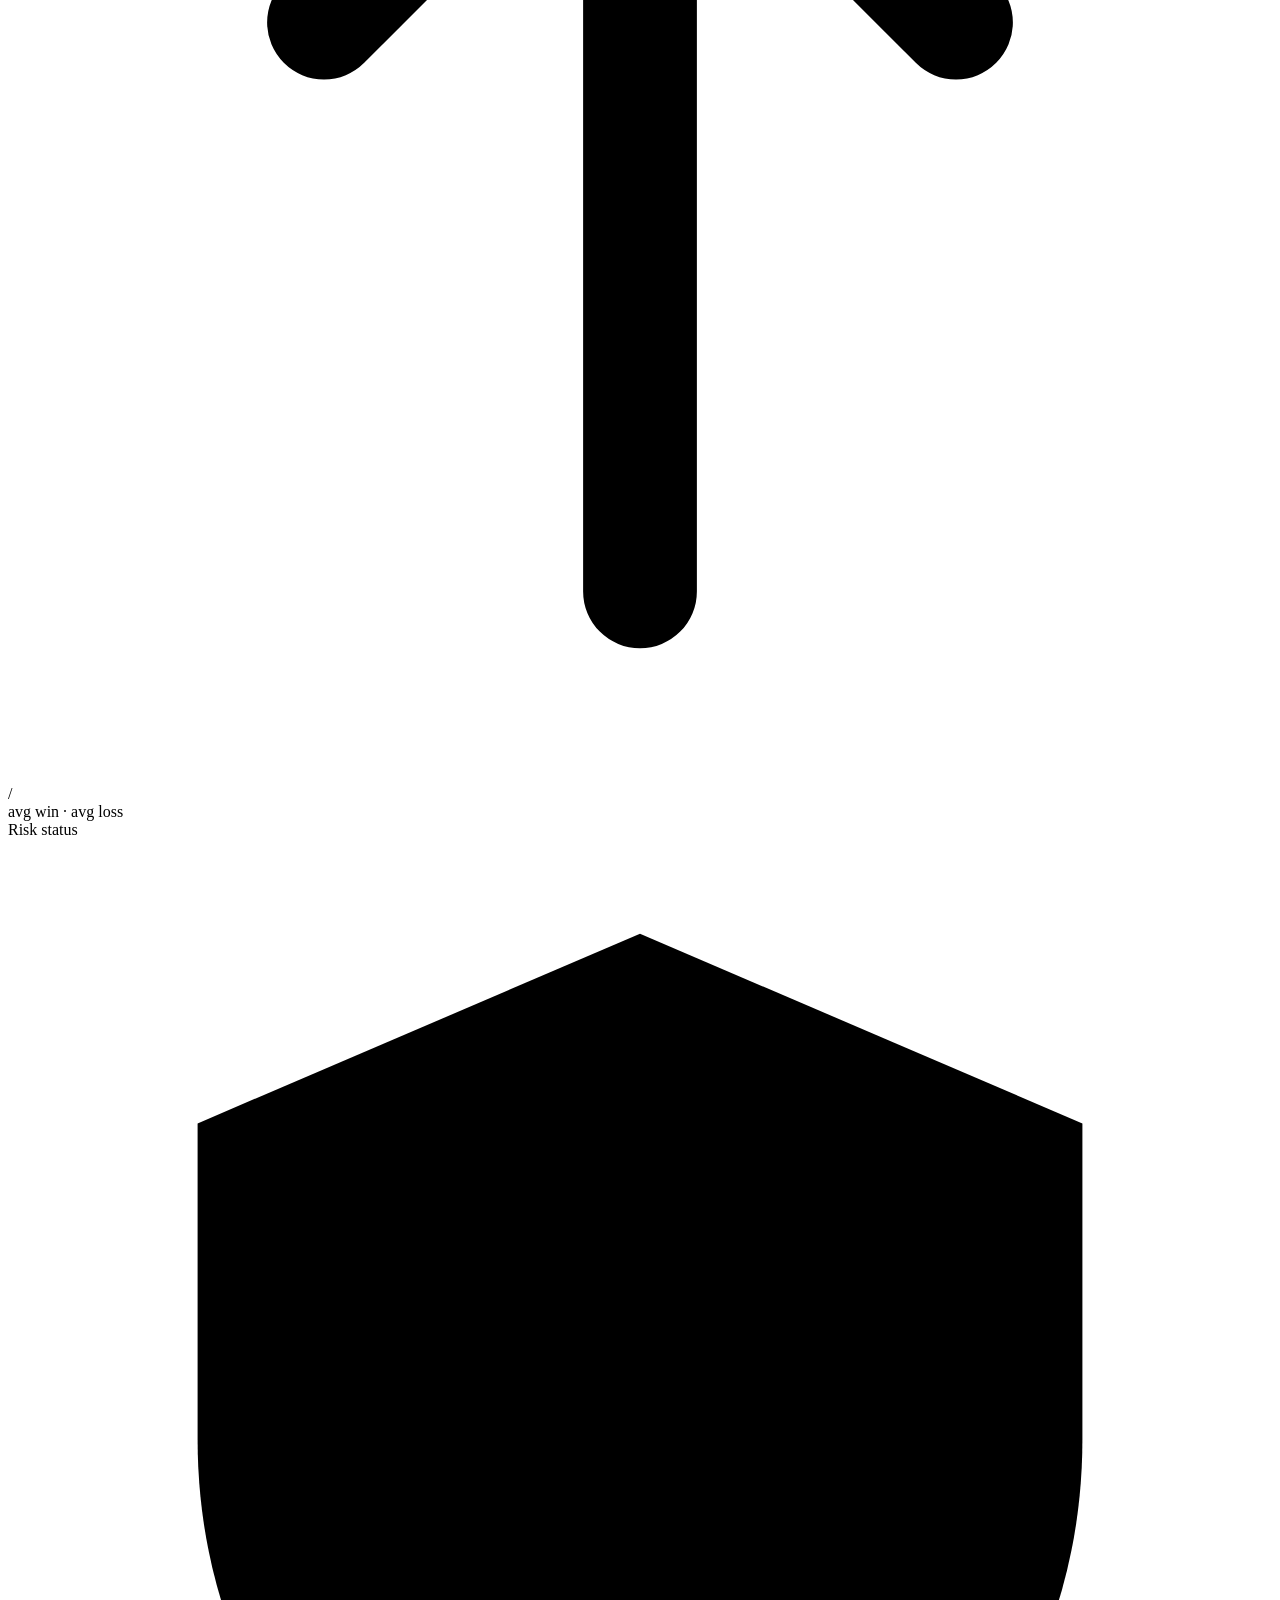
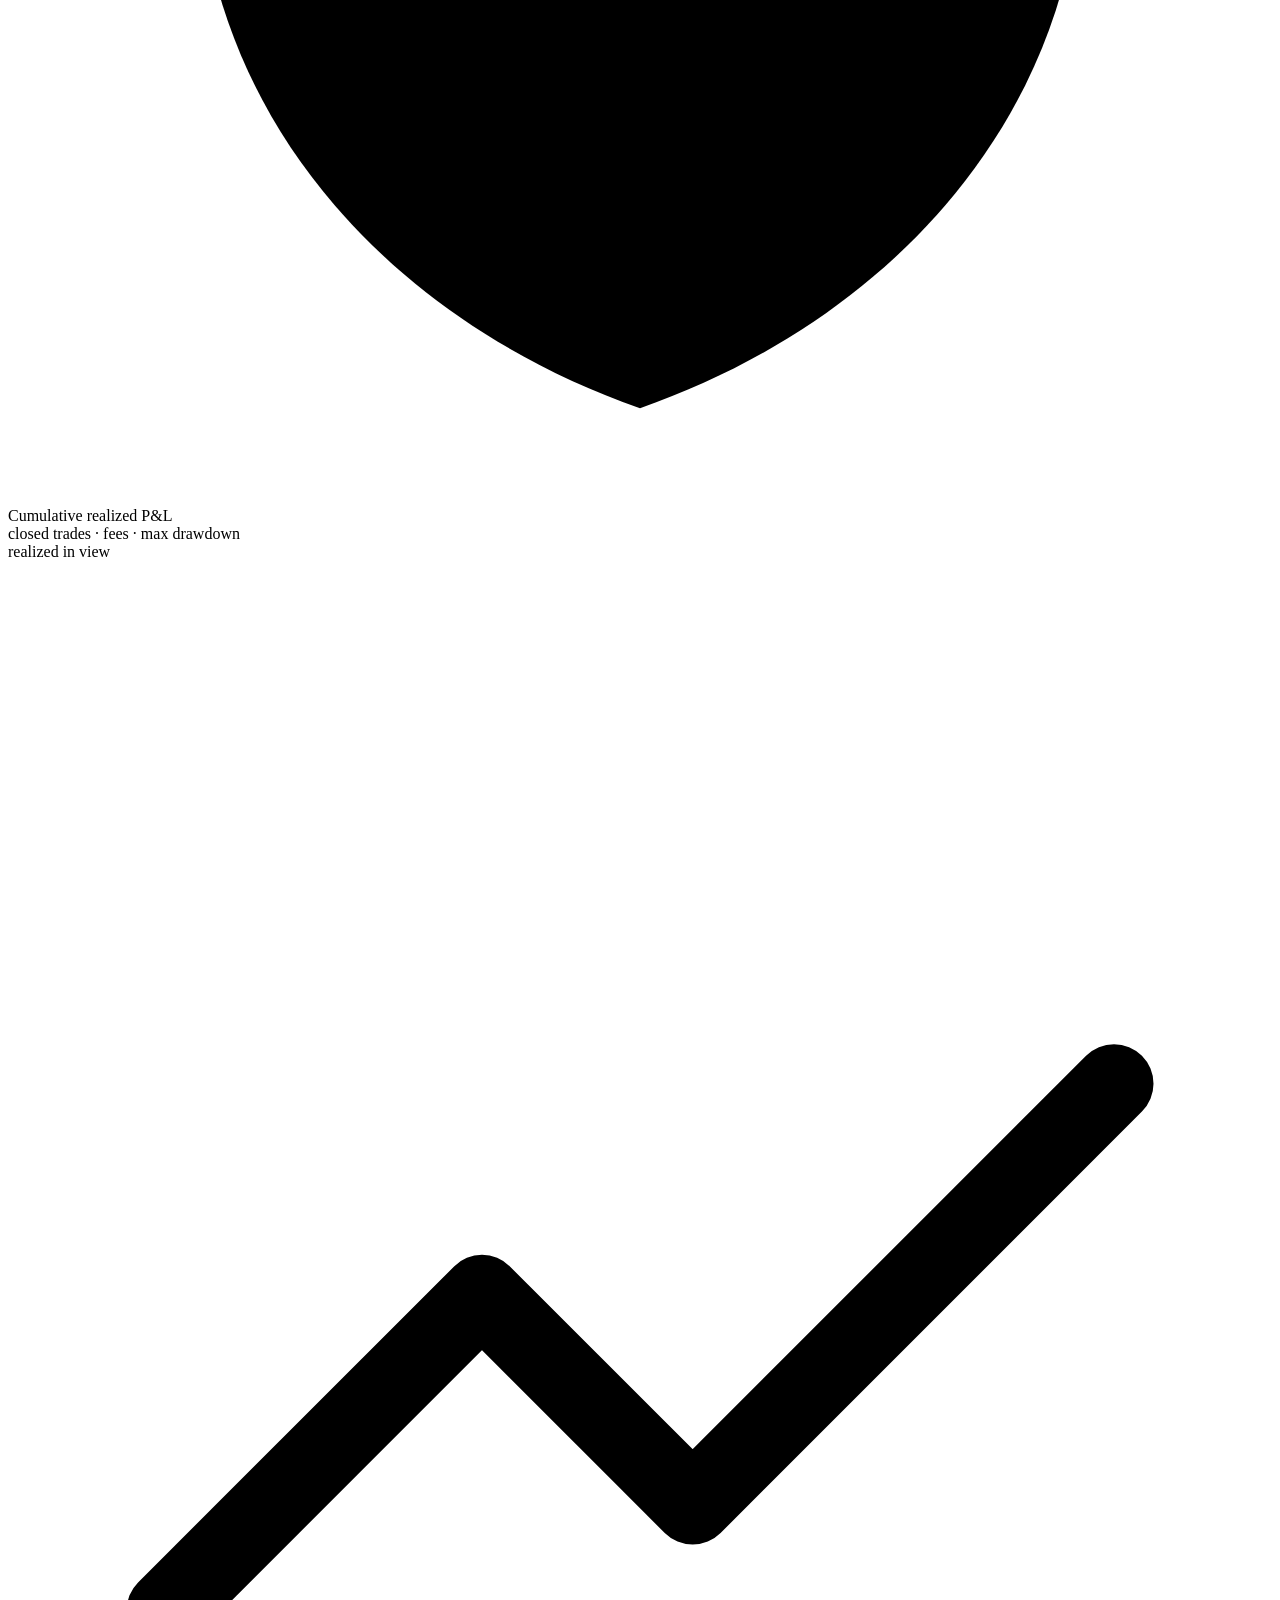
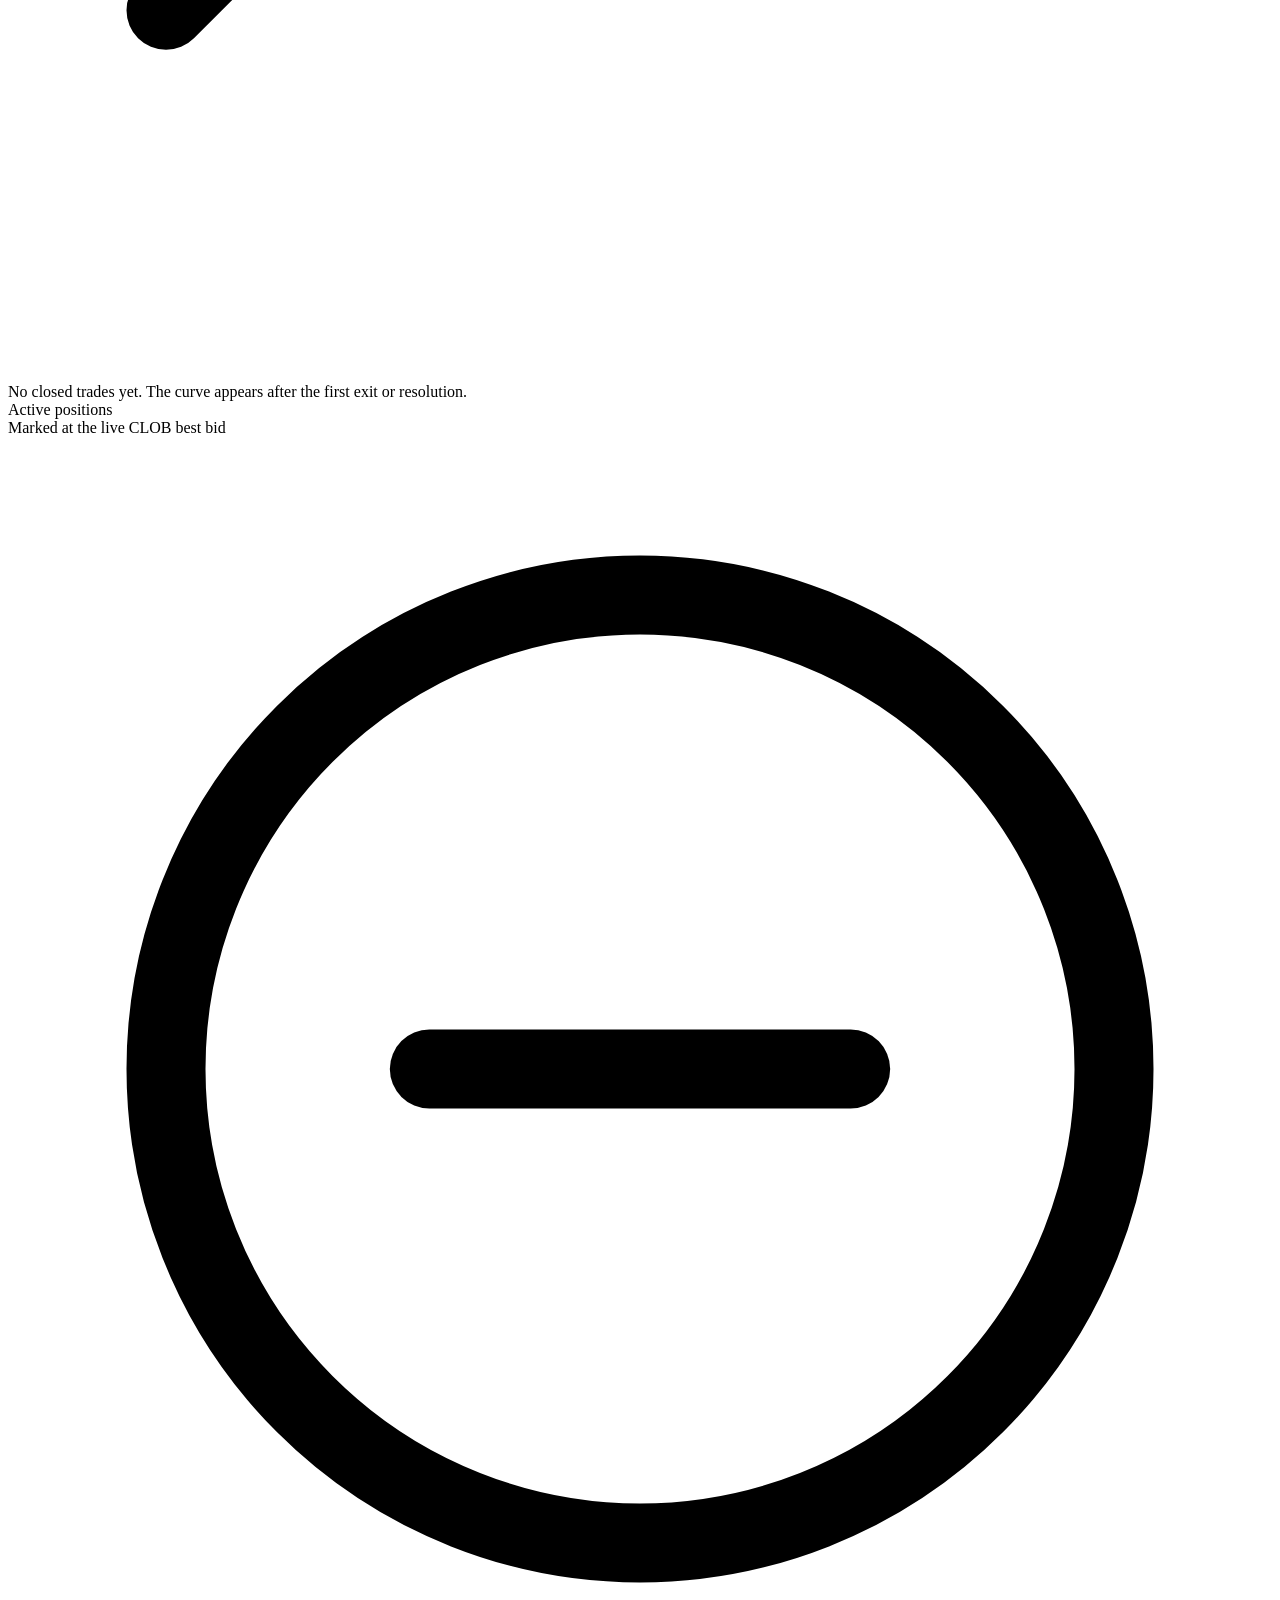
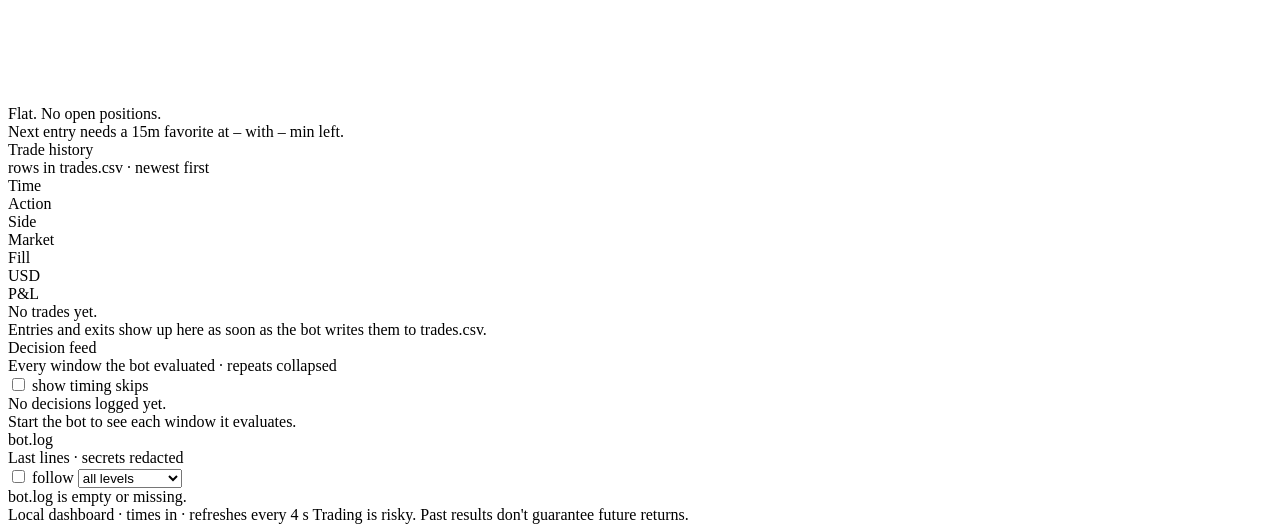
==== commit bddf0360: "Dashboard visual overhaul: dark glass/neon theme, count-up hero numbers, live status pill, 15m windo" ====
--- a/dashboard/static/index.html
+++ b/dashboard/static/index.html
@@ -2,15 +2,18 @@
 <html lang="en" class="h-full">
 <head>
 <meta charset="utf-8" />
-<meta name="viewport" content="width=device-width, initial-scale=1" />
+<meta name="viewport" content="width=device-width, initial-scale=1, viewport-fit=cover" />
+<meta name="theme-color" content="#04050d" />
 <title>BTC Up/Down Bot · Dashboard</title>
-<link rel="icon" href="data:image/svg+xml,<svg xmlns='http://www.w3.org/2000/svg' viewBox='0 0 32 32'><rect width='32' height='32' rx='8' fill='%23f7931a'/><text x='16' y='23' font-size='20' text-anchor='middle' fill='white' font-family='Arial' font-weight='bold'>₿</text></svg>" />
+<link rel="icon" href="data:image/svg+xml,<svg xmlns='http://www.w3.org/2000/svg' viewBox='0 0 32 32'><defs><linearGradient id='g' x1='0' y1='0' x2='1' y2='1'><stop offset='0' stop-color='%238b5cf6'/><stop offset='1' stop-color='%2322d3ee'/></linearGradient></defs><rect width='32' height='32' rx='9' fill='url(%23g)'/><text x='16' y='23' font-size='19' text-anchor='middle' fill='white' font-family='Arial' font-weight='bold'>₿</text></svg>" />
+<link rel="preload" href="/static/vendor/fonts/inter-latin-wght.woff2" as="font" type="font/woff2" crossorigin />
 <script src="/static/vendor/tailwind.js"></script>
 <script>
 tailwind.config = { theme: { extend: {
   fontFamily: { sans: ['Inter', 'ui-sans-serif', 'system-ui', 'Segoe UI', 'Roboto', 'sans-serif'],
                 mono: ['JetBrains Mono', 'ui-monospace', 'SFMono-Regular', 'Consolas', 'monospace'] },
-  colors: { ink: { 950: '#07090d', 900: '#0b0f16', 850: '#0f141d', 800: '#131a25', 700: '#1c2533', 600: '#2a3647', 500: '#3b4a60' } }
+  colors: { ink: { 950: '#04050d', 900: '#080b1a', 850: '#0d1126', 800: '#121735', 700: '#1b2148', 600: '#2a3163', 500: '#3c4580' },
+            up: '#2ef2a4', down: '#ff4d7d', brand: { violet: '#8b5cf6', cyan: '#22d3ee' } }
 }}}
 </script>
 <link rel="stylesheet" href="/static/app.css" />
@@ -19,179 +22,342 @@
 <script defer src="/static/app.js"></script>
 <script defer src="/static/vendor/alpine.min.js"></script>
 </head>
-<body class="h-full bg-ink-950 text-slate-200 font-sans antialiased" x-data="dash()" x-init="init()">
-<div class="bg-glow"></div>
+<body class="min-h-full text-slate-200 font-sans antialiased" x-data="dash()" x-init="init()">
+<div class="bg-aurora" aria-hidden="true"><div class="blob b1"></div><div class="blob b2"></div><div class="blob b3"></div></div>
+<div class="bg-grid" aria-hidden="true"></div>
 
 <!-- ============================== HEADER ============================== -->
-<header class="sticky top-0 z-30 border-b border-white/5 bg-ink-950/80 backdrop-blur-xl">
-  <div class="mx-auto max-w-[1400px] px-6 h-16 flex items-center gap-5">
+<header class="sm:sticky top-0 z-30 border-b border-white/[0.06] bg-[#04050d]/70 backdrop-blur-xl">
+  <div class="mx-auto max-w-[1440px] px-4 sm:px-6 py-3 flex flex-wrap items-center gap-x-4 gap-y-3">
     <div class="flex items-center gap-3 min-w-0">
-      <div class="h-9 w-9 rounded-xl bg-gradient-to-br from-amber-400 to-orange-600 grid place-items-center text-white font-bold text-lg shadow-lg shadow-orange-500/20">₿</div>
+      <div class="logo h-10 w-10 rounded-xl text-lg" aria-hidden="true"><span>₿</span></div>
       <div class="leading-tight">
-        <div class="font-semibold text-[15px] tracking-tight text-white">BTC Up/Down Bot</div>
-        <div class="text-[11px] text-slate-500">Polymarket · 15m favorite strategy</div>
-      </div>
-    </div>
-
-    <div class="flex items-center gap-2 ml-2">
-      <span class="pill" :class="modeClass()">
-        <span class="h-1.5 w-1.5 rounded-full" :class="cfg.mode==='LIVE' ? 'bg-rose-400 animate-pulse' : (cfg.mode==='PAPER' ? 'bg-amber-300' : 'bg-orange-400')"></span>
-        <span x-text="modeLabel()"></span>
+        <div class="font-extrabold text-[15.5px] tracking-tight grad-text">BTC Up/Down Bot</div>
+        <div class="text-[11.5px] text-[#8390b0]">Polymarket · 15m favorite strategy</div>
+      </div>
+    </div>
+
+    <div class="flex items-center gap-2 flex-wrap" role="status" aria-live="polite">
+      <span class="pill" :class="statusPill().cls" :title="state.halted ? state.halt_reason : 'Trading mode'">
+        <span class="dot" :class="statusPill().pulse && 'pulse'"></span>
+        <span x-text="statusPill().label"></span>
       </span>
       <span class="pill" :class="proc.running ? 'pill-green' : 'pill-muted'">
-        <span class="relative flex h-2 w-2">
-          <span x-show="proc.running" class="absolute inline-flex h-full w-full rounded-full bg-emerald-400 opacity-60 animate-ping"></span>
-          <span class="relative inline-flex h-2 w-2 rounded-full" :class="proc.running ? 'bg-emerald-400' : 'bg-slate-500'"></span>
-        </span>
+        <span class="dot" :class="proc.running && 'pulse'"></span>
         <span x-text="proc.op ? (proc.op === 'stop' ? 'Stopping…' : 'Restarting…') : (proc.running ? 'Running' : 'Stopped')"></span>
       </span>
-      <span class="hidden lg:inline text-xs text-slate-500" x-show="proc.running">
-        pid <span class="font-mono text-slate-400" x-text="proc.pid"></span> · up <span class="text-slate-400" x-text="dur(proc.uptime_s)"></span>
-        · heartbeat <span :class="heartbeatStale() ? 'text-amber-400' : 'text-slate-400'" x-text="ago(proc.last_log_at)"></span>
+      <span class="hidden xl:inline text-xs text-[#8390b0]" x-show="proc.running">
+        pid <span class="font-mono text-slate-300" x-text="proc.pid"></span> · up <span class="text-slate-300" x-text="dur(proc.uptime_s)"></span>
+        · heartbeat <span :class="heartbeatStale() ? 'text-amber-300' : 'text-slate-300'" x-text="ago(proc.last_log_at)"></span>
       </span>
     </div>
 
-    <nav class="ml-auto flex items-center gap-1 rounded-xl bg-white/[0.03] p-1 border border-white/5">
-      <button class="tab" :class="tab==='overview' && 'tab-on'" @click="tab='overview'">Overview</button>
-      <button class="tab" :class="tab==='settings' && 'tab-on'" @click="tab='settings'; loadConfig()">Settings</button>
+    <div class="flex items-center gap-1.5 sm:gap-2 w-full sm:w-auto sm:ml-auto" x-show="!showSetup()">
+    <nav class="tabs" aria-label="Sections">
+      <button class="tab" :class="tab==='overview' && 'tab-on'" :aria-current="tab==='overview' ? 'page' : null" @click="tab='overview'">Overview</button>
+      <button class="tab" :class="tab==='settings' && 'tab-on'" :aria-current="tab==='settings' ? 'page' : null" @click="tab='settings'; loadConfig()">Settings</button>
     </nav>
 
-    <div class="flex items-center gap-2">
-      <button class="btn btn-green" :disabled="proc.running || !!proc.op || busy" @click="startBot()">
-        <svg class="h-4 w-4" viewBox="0 0 20 20" fill="currentColor"><path d="M6.3 2.84A1.5 1.5 0 0 0 4 4.11v11.78a1.5 1.5 0 0 0 2.3 1.27l9.34-5.89a1.5 1.5 0 0 0 0-2.54L6.3 2.84Z"/></svg>Start</button>
-      <button class="btn btn-ghost" :disabled="!proc.running || !!proc.op || busy" @click="stopBot()">
-        <svg class="h-4 w-4" viewBox="0 0 20 20" fill="currentColor"><rect x="5" y="5" width="10" height="10" rx="1.5"/></svg>Stop</button>
-      <button class="btn btn-ghost" :disabled="!!proc.op || busy" @click="restartBot()">
-        <svg class="h-4 w-4" viewBox="0 0 20 20" fill="none" stroke="currentColor" stroke-width="1.8"><path d="M15.5 8A6 6 0 1 0 16 11" stroke-linecap="round"/><path d="M16 4v4h-4" stroke-linecap="round" stroke-linejoin="round"/></svg>Restart</button>
-      <div class="relative" x-data="{o:false}" @click.outside="o=false">
-        <button class="btn btn-ghost px-2" @click="o=!o" title="More controls">
-          <svg class="h-4 w-4" viewBox="0 0 20 20" fill="currentColor"><circle cx="4" cy="10" r="1.6"/><circle cx="10" cy="10" r="1.6"/><circle cx="16" cy="10" r="1.6"/></svg></button>
-        <div x-show="o" x-transition.opacity class="absolute right-0 mt-2 w-72 rounded-xl border border-white/10 bg-ink-850 shadow-2xl p-1.5 z-40" style="display:none">
+    <div class="flex items-center gap-1.5 sm:gap-2 ml-auto">
+      <button class="btn btn-green w-9 px-0 sm:w-auto sm:px-[.95rem]" aria-label="Start" :disabled="proc.running || !!proc.op || busy" @click="startBot()">
+        <svg class="h-4 w-4" viewBox="0 0 20 20" fill="currentColor" aria-hidden="true"><path d="M6.3 2.84A1.5 1.5 0 0 0 4 4.11v11.78a1.5 1.5 0 0 0 2.3 1.27l9.34-5.89a1.5 1.5 0 0 0 0-2.54L6.3 2.84Z"/></svg><span class="hidden sm:inline">Start</span></button>
+      <button class="btn btn-ghost w-9 px-0 sm:w-auto sm:px-[.95rem]" aria-label="Stop" :disabled="!proc.running || !!proc.op || busy" @click="stopBot()">
+        <svg class="h-4 w-4" viewBox="0 0 20 20" fill="currentColor" aria-hidden="true"><rect x="5" y="5" width="10" height="10" rx="1.5"/></svg><span class="hidden sm:inline">Stop</span></button>
+      <button class="btn btn-ghost w-9 px-0 sm:w-auto sm:px-[.95rem]" aria-label="Restart" :disabled="!!proc.op || busy" @click="restartBot()">
+        <svg class="h-4 w-4" viewBox="0 0 20 20" fill="none" stroke="currentColor" stroke-width="1.8" aria-hidden="true"><path d="M15.5 8A6 6 0 1 0 16 11" stroke-linecap="round"/><path d="M16 4v4h-4" stroke-linecap="round" stroke-linejoin="round"/></svg><span class="hidden sm:inline">Restart</span></button>
+      <div class="relative" x-data="{o:false}" @click.outside="o=false" @keydown.escape="o=false">
+        <button class="btn btn-ghost w-9 px-0" @click="o=!o" title="More controls" aria-label="More controls" :aria-expanded="o">
+          <svg class="h-4 w-4" viewBox="0 0 20 20" fill="currentColor" aria-hidden="true"><circle cx="4" cy="10" r="1.6"/><circle cx="10" cy="10" r="1.6"/><circle cx="16" cy="10" r="1.6"/></svg></button>
+        <div x-show="o" x-transition.opacity.scale.origin.top.right class="menu absolute right-0 mt-2 w-72 rounded-2xl shadow-2xl p-1.5 z-40" style="display:none">
           <button class="menu-item" @click="o=false; forceKill()"><span class="text-rose-300">Force kill</span><span class="menu-sub">End the process now. Positions stay open.</span></button>
           <button class="menu-item" @click="o=false; haltBot()"><span class="text-rose-300">Emergency halt &amp; flatten</span><span class="menu-sub">Creates the KILL file: the bot sells open positions and stops entering.</span></button>
-          <button class="menu-item" @click="o=false; clearHalt()"><span class="text-slate-200">Clear halt</span><span class="menu-sub">Remove KILL file and reset a halt (bot must be stopped).</span></button>
-        </div>
-      </div>
+          <button class="menu-item" @click="o=false; clearHalt()"><span class="text-slate-100">Clear halt</span><span class="menu-sub">Remove KILL file and reset a halt (bot must be stopped).</span></button>
+        </div>
+      </div>
+    </div>
     </div>
   </div>
 </header>
 
 <!-- Banners -->
-<div class="mx-auto max-w-[1400px] px-6 mt-4 space-y-2">
-  <template x-if="offline"><div class="banner banner-red">Can't reach the dashboard server. Is <span class="font-mono">python dashboard/server.py</span> still running?</div></template>
-  <template x-if="cfg.mode==='LIVE_NOT_ARMED'"><div class="banner banner-amber">DRY_RUN is off but LIVE_TRADING_CONFIRM isn't set in .env, so the bot will refuse to start. Add it to .env by hand, or switch back to paper mode.</div></template>
-  <template x-if="proc.kill_file_present"><div class="banner banner-red">KILL file present: the bot halts and flattens on its next loop and won't start until you use <b>Clear halt</b>.</div></template>
-  <template x-if="!proc.running && proc.last_stderr"><div class="banner banner-amber"><div class="font-medium mb-1">Last run ended with output on stderr:</div><pre class="font-mono text-[11px] whitespace-pre-wrap text-amber-100/80" x-text="proc.last_stderr"></pre></div></template>
-  <template x-if="proc.op_message && !proc.op"><div class="banner banner-slate flex items-center"><span x-text="proc.op_message"></span><button class="ml-auto text-slate-500 hover:text-slate-300" @click="proc.op_message=''">✕</button></div></template>
+<div class="banners mx-auto max-w-[1440px] px-4 sm:px-6 mt-4 space-y-2">
+  <template x-if="offline"><div class="banner banner-red" role="alert">Can't reach the dashboard server. Is <span class="font-mono">python dashboard/server.py</span> still running?</div></template>
+  <template x-if="cfg.mode==='LIVE_NOT_ARMED'"><div class="banner banner-amber">DRY_RUN is off but live trading isn't armed (LIVE_TRADING_CONFIRM missing), so the bot will refuse to start. Switch to Live in Settings (typed confirmation) or back to Paper.</div></template>
+  <template x-if="proc.kill_file_present"><div class="banner banner-red" role="alert">KILL file present: the bot halts and flattens on its next loop and won't start until you use <b>Clear halt</b>.</div></template>
+  <template x-if="!proc.running && proc.last_stderr"><div class="banner banner-amber"><div class="font-semibold mb-1">Last run ended with output on stderr:</div><pre class="font-mono text-[11px] whitespace-pre-wrap text-amber-100/80" x-text="proc.last_stderr"></pre></div></template>
+  <template x-if="proc.op_message && !proc.op"><div class="banner banner-slate flex items-center"><span x-text="proc.op_message"></span><button class="ml-auto text-slate-400 hover:text-white" aria-label="Dismiss" @click="proc.op_message=''">✕</button></div></template>
 </div>
 
-<main class="mx-auto max-w-[1400px] px-6 py-5 space-y-5">
+<main class="mx-auto max-w-[1440px] px-4 sm:px-6 py-5 space-y-5">
+
+<!-- ============================== FIRST-RUN SETUP ============================== -->
+<section x-show="showSetup()" style="display:none" class="max-w-[900px] mx-auto">
+  <div class="text-center mt-6 mb-9 rise">
+    <div class="logo mx-auto h-16 w-16 rounded-2xl text-3xl" aria-hidden="true"><span>₿</span></div>
+    <div class="mt-5 inline-flex pill pill-violet"><span class="dot pulse"></span>First-run setup · about a minute</div>
+    <h1 class="mt-4 text-[34px] sm:text-[42px] font-extrabold tracking-tight leading-[1.05]"><span class="grad-text">Set up your bot</span></h1>
+    <p class="mt-3 text-[#9aa5c4] text-[15px] max-w-[560px] mx-auto">Connect your Polymarket wallet, pick a mode and a few limits, then start.</p>
+  </div>
+
+  <div class="banner banner-amber mb-5 text-[13px] leading-relaxed rise rise-1">
+    <b>Risk warning.</b> This is experimental software, not financial advice. Short-term BTC markets are close to random, fees and spreads eat small edges, and <b>you can lose everything you put in.</b> Start in paper mode.
+  </div>
+
+  <!-- Step 1: wallet -->
+  <div class="card glow-border mb-5 rise rise-2">
+    <div class="card-head"><div class="flex items-center gap-3"><span class="step">1</span><div><div class="card-title">Your Polymarket wallet</div><div class="card-sub">Needed for live trading. Stored only in the local <span class="font-mono">.env</span> file on this computer.</div></div></div></div>
+    <div class="px-5 pb-5 space-y-4">
+      <div>
+        <label class="text-[13px] font-semibold text-slate-100" for="pk">Private key</label>
+        <div class="mt-1.5 relative">
+          <input id="pk" :type="setupForm.showKey ? 'text' : 'password'" autocomplete="off" spellcheck="false" class="field font-mono pr-20" :class="setupForm.private_key && !keyOk() ? 'field-bad' : ''" placeholder="0x… (64 hex characters)" x-model="setupForm.private_key">
+          <button type="button" class="absolute right-2 top-1/2 -translate-y-1/2 text-xs font-semibold text-slate-300 hover:text-white px-2.5 py-1 rounded-lg bg-white/[0.06] hover:bg-white/10" @click="setupForm.showKey=!setupForm.showKey" x-text="setupForm.showKey ? 'Hide' : 'Show'"></button>
+        </div>
+        <div class="mt-1.5 text-[11.5px]" :class="setupForm.private_key && !keyOk() ? 'text-rose-300' : 'text-[#8390b0]'" x-text="setupForm.private_key && !keyOk() ? 'Expected 64 hex characters, optionally starting with 0x.' : 'The signer key for the wallet you use on Polymarket. Use a dedicated wallet holding only funds you can afford to lose.'"></div>
+      </div>
+      <div>
+        <label class="text-[13px] font-semibold text-slate-100" for="addr">Polymarket wallet address</label>
+        <input id="addr" autocomplete="off" spellcheck="false" class="field font-mono mt-1.5" :class="setupForm.wallet_address && !addrOk() ? 'field-bad' : ''" placeholder="0x… (40 hex characters)" x-model="setupForm.wallet_address">
+        <div class="mt-1.5 text-[11.5px]" :class="setupForm.wallet_address && !addrOk() ? 'text-rose-300' : 'text-[#8390b0]'" x-text="setupForm.wallet_address && !addrOk() ? 'Expected 0x followed by 40 hex characters.' : 'Your Polymarket account (deposit/proxy) wallet address, the one that holds your funds on Polymarket.'"></div>
+      </div>
+      <details class="rounded-xl border border-white/[0.07] bg-white/[0.025] px-4 py-3 text-[12.5px] text-[#9aa5c4] leading-relaxed">
+        <summary class="cursor-pointer text-slate-200 font-semibold">Where do I find these?</summary>
+        <ul class="mt-2 space-y-1.5 list-disc pl-5">
+          <li><b class="text-slate-200">Wallet address:</b> on polymarket.com, open your profile menu and copy your account wallet address. This is the address that holds your Polymarket balance.</li>
+          <li><b class="text-slate-200">Private key, if you sign in with a browser wallet</b> (MetaMask, Rabby, or another wallet via WalletConnect): export the key of that account from the wallet app's account details.</li>
+          <li><b class="text-slate-200">Private key, if you sign in with email or Google:</b> Polymarket offers a key export option in your account. Follow Polymarket's own instructions.</li>
+          <li>Safest: create a <b class="text-slate-200">fresh wallet just for this bot</b>, sign in to Polymarket with it and deposit a small amount. The key controls everything in that wallet.</li>
+        </ul>
+      </details>
+    </div>
+  </div>
+
+  <!-- Step 2: mode -->
+  <div class="card mb-5 rise rise-3">
+    <div class="card-head"><div class="flex items-center gap-3"><span class="step">2</span><div><div class="card-title">Trading mode</div><div class="card-sub">You can switch later in Settings.</div></div></div></div>
+    <div class="px-5 pb-5">
+      <div class="grid grid-cols-1 sm:grid-cols-2 gap-3">
+        <button type="button" class="mode-card" :class="setupForm.mode==='paper' ? 'mode-on-paper' : ''" :aria-pressed="setupForm.mode==='paper'" @click="setupForm.mode='paper'">
+          <div class="flex items-center gap-2"><span class="dot text-amber-300"></span><span class="font-bold text-white">Paper</span><span class="ml-auto text-[10px] font-bold uppercase tracking-wider text-amber-300">recommended</span></div>
+          <div class="mt-1.5 text-[12.5px] text-[#9aa5c4]">Simulated fills against the live order book. No real orders, no money at risk.</div>
+        </button>
+        <button type="button" class="mode-card" :class="setupForm.mode==='live' ? 'mode-on-live' : ''" :aria-pressed="setupForm.mode==='live'" @click="setupForm.mode='live'">
+          <div class="flex items-center gap-2"><span class="dot text-[#ff4d7d]"></span><span class="font-bold text-white">Live</span><span class="ml-auto text-[10px] font-bold uppercase tracking-wider text-[#ff8aa8]">real money</span></div>
+          <div class="mt-1.5 text-[12.5px] text-[#9aa5c4]">Places real orders with your wallet's funds (pUSD). Losses are real.</div>
+        </button>
+      </div>
+      <div x-show="setupForm.mode==='live'" x-transition class="mt-4 rounded-xl border border-[#ff4d7d]/30 bg-[#ff4d7d]/[0.06] p-4 space-y-3" style="display:none">
+        <div>
+          <label class="text-xs text-rose-200" for="golive">Type <span class="font-mono text-white">GO LIVE</span> to enable real-money trading</label>
+          <input id="golive" class="field mt-1.5 font-mono" x-model="setupForm.live_confirmation" placeholder="GO LIVE">
+        </div>
+        <label class="flex items-start gap-2.5 text-[13px] text-slate-200 cursor-pointer select-none">
+          <input type="checkbox" class="mt-0.5 accent-rose-500" x-model="setupForm.live_ack">
+          <span>I understand this uses real money and I can lose all of it.</span>
+        </label>
+      </div>
+    </div>
+  </div>
+
+  <!-- Step 3: starter limits -->
+  <div class="card mb-5 rise rise-4">
+    <div class="card-head"><div class="flex items-center gap-3"><span class="step">3</span><div><div class="card-title">Starter risk limits</div><div class="card-sub">Conservative defaults. Everything else is in Settings.</div></div></div></div>
+    <div class="px-5 pb-5 grid grid-cols-2 md:grid-cols-4 gap-4">
+      <template x-for="k in Object.keys(setup.starter || {})" :key="k">
+        <div>
+          <label class="text-[12px] font-semibold text-slate-200" :for="'s_'+k" x-text="setup.starter[k].label"></label>
+          <input :id="'s_'+k" type="number" class="field py-1.5 mt-1" :min="setup.starter[k].min" :max="setup.starter[k].max" :step="setup.starter[k].step" x-model="setupForm.settings[k]">
+          <div class="mt-1 text-[11px] font-semibold text-[#a78bfa]" x-text="hintFor(k, setupForm.settings[k])"></div>
+        </div>
+      </template>
+    </div>
+    <div class="px-5 pb-5 -mt-1 text-[12px] text-[#8390b0]">Each trade is also capped at 2% of your bankroll and Polymarket's minimum order is 5 shares, so with the defaults you need roughly <b class="text-slate-200">$250+</b> before the bot can place a trade. Change <span class="font-mono">MAX_POSITION_PCT</span> in .env only if you accept bigger bets.</div>
+  </div>
+
+  <div class="flex flex-col md:flex-row md:items-center gap-4 mb-3">
+    <div class="flex items-start gap-2 text-[12px] text-[#8390b0] max-w-[480px]">
+      <svg class="h-4 w-4 shrink-0 mt-px text-[#2ef2a4]" viewBox="0 0 20 20" fill="currentColor" aria-hidden="true"><path fill-rule="evenodd" d="M10 1.5 3 4.5v5c0 4.3 3 7.6 7 9 4-1.4 7-4.7 7-9v-5l-7-3Zm3.2 6.3a.75.75 0 0 0-1.2-.9L9.2 10.6 7.9 9.3a.75.75 0 1 0-1.06 1.06l1.9 1.9a.75.75 0 0 0 1.13-.08l3.33-4.38Z" clip-rule="evenodd"/></svg>
+      <span>Your key is saved only to <span class="font-mono text-slate-300">.env</span> on this computer (git-ignored, owner-only permissions). It is never shown again, logged, or sent anywhere except to sign your own Polymarket orders.</span>
+    </div>
+    <div class="md:ml-auto flex flex-col-reverse sm:flex-row items-stretch sm:items-center gap-3">
+      <button type="button" class="text-[13px] text-[#9aa5c4] hover:text-white underline-offset-4 hover:underline" @click="skipSetup()" :disabled="busy">Skip, explore in paper mode</button>
+      <button type="button" class="btn btn-green h-11 px-6 text-[14px]" :disabled="!setupReady() || busy" @click="saveSetup()">
+        <svg class="h-4 w-4" viewBox="0 0 20 20" fill="currentColor" aria-hidden="true"><path d="M6.3 2.84A1.5 1.5 0 0 0 4 4.11v11.78a1.5 1.5 0 0 0 2.3 1.27l9.34-5.89a1.5 1.5 0 0 0 0-2.54L6.3 2.84Z"/></svg>
+        <span x-text="busy ? 'Saving…' : (setupForm.mode==='live' ? 'Save & Start live' : 'Save & Start')"></span></button>
+    </div>
+  </div>
+</section>
 
 <!-- ============================== OVERVIEW ============================== -->
-<section x-show="tab==='overview'" class="space-y-5">
-
-  <!-- KPIs -->
-  <div class="grid grid-cols-2 md:grid-cols-3 xl:grid-cols-6 gap-4">
-    <div class="kpi">
-      <div class="kpi-label">Bankroll</div>
-      <div class="kpi-value" x-text="state.available ? usd(state.bankroll_usd) : '—'"></div>
-      <div class="kpi-sub">peak <span x-text="state.available ? usd(state.peak_bankroll_usd) : '—'"></span></div>
-    </div>
-    <div class="kpi">
-      <div class="kpi-label">Today's P&amp;L</div>
-      <div class="kpi-value" :class="pnlClass(state.realized_pnl_day)" x-text="state.available ? sgnUsd(state.realized_pnl_day) : '—'"></div>
-      <div class="kpi-sub"><span x-text="pctOf(state.realized_pnl_day, state.day_start_bankroll_usd)"></span> of day start · UTC day <span x-text="state.day || '—'"></span></div>
-    </div>
-    <div class="kpi">
-      <div class="kpi-label">Total P&amp;L</div>
-      <div class="kpi-value" :class="pnlClass(state.realized_pnl_total)" x-text="state.available ? sgnUsd(state.realized_pnl_total) : '—'"></div>
-      <div class="kpi-sub">unrealized <span :class="pnlClass(unrealized)" x-text="positions.length ? sgnUsd(unrealized) : '—'"></span></div>
-    </div>
-    <div class="kpi">
-      <div class="kpi-label">Win rate</div>
+<section x-show="tab==='overview' && !showSetup()" class="space-y-5">
+
+  <!-- Hero: bankroll + P&L + window countdown -->
+  <div class="grid grid-cols-1 lg:grid-cols-3 gap-5">
+    <div class="card glow-border hero lg:col-span-2 p-5 sm:p-7 rise">
+      <div class="relative z-[1] flex flex-col sm:flex-row sm:items-end gap-6 sm:gap-10">
+        <div class="min-w-0">
+          <div class="eyebrow flex items-center gap-2">Bankroll
+            <template x-if="dayChange() != null"><span class="normal-case tracking-normal text-[11.5px] font-bold px-2 py-0.5 rounded-full" :class="dayChange() >= 0 ? 'bg-[#2ef2a4]/10 text-[#2ef2a4]' : 'bg-[#ff4d7d]/10 text-[#ff7a9c]'" x-text="(dayChange() >= 0 ? '▲ ' : '▼ ') + pctOf(dayChange(), state.day_start_bankroll_usd) + ' today'"></span></template>
+          </div>
+          <div class="hero-num mt-2 text-white" x-effect="countUp($el, state.available ? state.bankroll_usd : null, 'hero')">—</div>
+          <div class="mt-3 flex flex-wrap gap-x-4 gap-y-1 text-[12.5px] text-[#8390b0]">
+            <span>peak <b class="text-slate-200 font-semibold" x-text="state.available ? usd(state.peak_bankroll_usd) : '—'"></b></span>
+            <template x-if="state.available && state.cash_usd != null"><span>cash <b class="text-slate-200 font-semibold" x-text="usd(state.cash_usd)"></b></span></template>
+            <template x-if="pendingCount()"><span class="text-amber-300"><span x-text="pendingCount()"></span> to redeem</span></template>
+          </div>
+        </div>
+        <div class="sm:ml-auto grid grid-cols-2 gap-6 sm:gap-10">
+          <div>
+            <div class="eyebrow">Today's P&amp;L</div>
+            <div class="hero-mid mt-2" :class="pnlClass(state.realized_pnl_day)" x-effect="countUp($el, state.available ? state.realized_pnl_day : null, 'sgn')">—</div>
+            <div class="mt-1.5 text-[12px] text-[#8390b0]"><span x-text="pctOf(state.realized_pnl_day, state.day_start_bankroll_usd)"></span> · UTC <span x-text="state.day || '—'"></span></div>
+          </div>
+          <div>
+            <div class="eyebrow">Total P&amp;L</div>
+            <div class="hero-mid mt-2" :class="pnlClass(state.realized_pnl_total)" x-effect="countUp($el, state.available ? state.realized_pnl_total : null, 'sgn')">—</div>
+            <div class="mt-1.5 text-[12px] text-[#8390b0]">unrealized <span class="font-semibold" :class="pnlClass(unrealized)" x-text="positions.length ? sgnUsd(unrealized) : '—'"></span></div>
+          </div>
+        </div>
+      </div>
+    </div>
+
+    <!-- 15m window countdown -->
+    <div class="card p-5 sm:p-6 flex items-center gap-5 rise rise-1">
+      <div class="relative h-[118px] w-[118px] shrink-0" role="img" :aria-label="'Current 15 minute window ends in ' + clock(windowInfo().left)">
+        <svg class="cd-ring h-full w-full" viewBox="0 0 120 120" aria-hidden="true">
+          <circle class="ring-bg" cx="60" cy="60" r="52" fill="none" stroke-width="9"/>
+          <circle class="ring-fg" cx="60" cy="60" r="52" fill="none" stroke-width="9" stroke-linecap="round"
+            :style="`color:${windowInfo().open ? '#2ef2a4' : '#8b5cf6'}`" stroke="currentColor"
+            stroke-dasharray="326.73" :stroke-dashoffset="326.73 * (1 - windowInfo().pct)"/>
+        </svg>
+        <div class="absolute inset-0 grid place-items-center text-center">
+          <div><div class="font-mono text-[24px] font-bold text-white tabular-nums leading-none" x-text="clock(windowInfo().left)"></div>
+            <div class="mt-1 text-[10px] uppercase tracking-[.14em] text-[#8390b0]">left</div></div>
+        </div>
+      </div>
+      <div class="min-w-0">
+        <div class="eyebrow">15m window</div>
+        <div class="mt-1 font-mono text-[15px] font-semibold text-slate-100" x-text="windowInfo().range"></div>
+        <div class="mt-3">
+          <span class="pill" :class="windowInfo().open ? 'pill-green' : 'pill-violet'"><span class="dot" :class="windowInfo().open && 'pulse'"></span><span x-text="windowInfo().open ? 'Entry window open' : 'Waiting'"></span></span>
+        </div>
+        <div class="mt-2 text-[12px] text-[#9aa5c4]">
+          <span x-text="windowInfo().open ? 'Entries close in ' : 'Next entry window in '"></span><b class="font-mono text-white" x-text="clock(windowInfo().nextIn)"></b>
+        </div>
+        <div class="mt-1 text-[11.5px] text-[#8390b0]">Band <span x-text="cents(cfgVal('FAV_MIN_PRICE'))"></span>–<span x-text="cents(cfgVal('FAV_MAX_PRICE'))"></span> · max <span x-text="usd(cfgVal('MAX_POSITION_USD'))"></span>/trade</div>
+      </div>
+    </div>
+  </div>
+
+  <!-- KPI strip -->
+  <div class="grid grid-cols-2 lg:grid-cols-4 gap-4">
+    <div class="kpi rise rise-1">
+      <div class="flex items-center justify-between"><div class="kpi-label">Win rate</div><span class="icon-chip" aria-hidden="true"><svg class="h-4 w-4" viewBox="0 0 20 20" fill="none" stroke="currentColor" stroke-width="1.8"><path d="M4 14l4-4 3 3 5-6" stroke-linecap="round" stroke-linejoin="round"/></svg></span></div>
       <div class="kpi-value" x-text="stats.win_rate==null ? '—' : (stats.win_rate*100).toFixed(0)+'%'"></div>
-      <div class="kpi-sub"><span class="text-emerald-400" x-text="stats.wins||0"></span>W · <span class="text-rose-400" x-text="stats.losses||0"></span>L · <span x-text="stats.entries||0"></span> entries</div>
-    </div>
-    <div class="kpi">
-      <div class="kpi-label">Trades today</div>
-      <div class="kpi-value"><span x-text="state.available ? (state.trades_today ?? 0) : '—'"></span><span class="text-slate-500 text-lg font-medium"> / <span x-text="cfgVal('MAX_TRADES_PER_DAY')"></span></span></div>
-      <div class="mt-2 h-1.5 rounded-full bg-white/5 overflow-hidden"><div class="h-full rounded-full bg-gradient-to-r from-sky-500 to-indigo-500 transition-all" :style="`width:${Math.min(100, 100*(state.trades_today||0)/Math.max(1,cfgVal('MAX_TRADES_PER_DAY')||1))}%`"></div></div>
-    </div>
-    <div class="kpi" :class="state.halted ? 'ring-1 ring-rose-500/40 bg-rose-500/[0.06]' : ''">
-      <div class="kpi-label">Risk status</div>
-      <div class="kpi-value text-[22px]" :class="state.halted ? 'text-rose-400' : 'text-emerald-400'" x-text="!state.available ? '—' : (state.halted ? 'Halted' : 'Active')"></div>
+      <div class="mt-2.5 flex h-1.5 rounded-full overflow-hidden bg-white/[0.06]" aria-hidden="true">
+        <div class="bg-[#2ef2a4] shadow-[0_0_10px_#2ef2a4] transition-all duration-700" :style="`width:${(stats.closed ? 100*(stats.wins||0)/stats.closed : 0)}%`"></div>
+        <div class="bg-[#ff4d7d] transition-all duration-700" :style="`width:${(stats.closed ? 100*(stats.losses||0)/stats.closed : 0)}%`"></div>
+      </div>
+      <div class="kpi-sub"><span class="text-[#2ef2a4] font-semibold" x-text="stats.wins||0"></span>W · <span class="text-[#ff7a9c] font-semibold" x-text="stats.losses||0"></span>L · <span x-text="stats.entries||0"></span> entries</div>
+    </div>
+    <div class="kpi rise rise-2">
+      <div class="flex items-center justify-between"><div class="kpi-label">Trades today</div><span class="icon-chip" aria-hidden="true"><svg class="h-4 w-4" viewBox="0 0 20 20" fill="none" stroke="currentColor" stroke-width="1.8"><path d="M4 16V9M10 16V4M16 16v-5" stroke-linecap="round"/></svg></span></div>
+      <div class="kpi-value"><span x-text="state.available ? (state.trades_today ?? 0) : '—'"></span><span class="text-[#8390b0] text-lg font-semibold"> / <span x-text="cfgVal('MAX_TRADES_PER_DAY')"></span></span></div>
+      <div class="mt-2.5 h-1.5 rounded-full bg-white/[0.06] overflow-hidden" aria-hidden="true"><div class="h-full rounded-full bg-gradient-to-r from-[#8b5cf6] to-[#22d3ee] shadow-[0_0_10px_#22d3ee] transition-all duration-700" :style="`width:${Math.min(100, 100*(state.trades_today||0)/Math.max(1,cfgVal('MAX_TRADES_PER_DAY')||1))}%`"></div></div>
+      <div class="kpi-sub">volume <span x-text="usd(stats.volume||0)"></span> · fees <span x-text="usd(stats.fees||0)"></span></div>
+    </div>
+    <div class="kpi rise rise-3">
+      <div class="flex items-center justify-between"><div class="kpi-label">Best / worst</div><span class="icon-chip" aria-hidden="true"><svg class="h-4 w-4" viewBox="0 0 20 20" fill="none" stroke="currentColor" stroke-width="1.8"><path d="M10 3v14M5 8l5-5 5 5" stroke-linecap="round" stroke-linejoin="round"/></svg></span></div>
+      <div class="kpi-value text-[22px]"><span :class="pnlClass(stats.best)" x-text="stats.best==null ? '—' : sgnUsd(stats.best)"></span> <span class="text-[#8390b0] text-base">/</span> <span :class="pnlClass(stats.worst)" x-text="stats.worst==null ? '—' : sgnUsd(stats.worst)"></span></div>
+      <div class="kpi-sub">avg win <span class="text-[#2ef2a4]" x-text="stats.avg_win==null ? '—' : sgnUsd(stats.avg_win)"></span> · avg loss <span class="text-[#ff7a9c]" x-text="stats.avg_loss==null ? '—' : sgnUsd(stats.avg_loss)"></span></div>
+    </div>
+    <div class="kpi rise rise-4" :class="state.halted ? '!border-[#ff4d7d]/50 shadow-[0_0_40px_-12px_rgba(255,77,125,.7)]' : ''">
+      <div class="flex items-center justify-between"><div class="kpi-label">Risk status</div><span class="icon-chip" :class="state.halted ? '!bg-[#ff4d7d]/15 !text-[#ff7a9c] !border-[#ff4d7d]/30' : '!bg-[#2ef2a4]/10 !text-[#2ef2a4] !border-[#2ef2a4]/25'" aria-hidden="true"><svg class="h-4 w-4" viewBox="0 0 20 20" fill="currentColor"><path fill-rule="evenodd" d="M10 1.5 3 4.5v5c0 4.3 3 7.6 7 9 4-1.4 7-4.7 7-9v-5l-7-3Z" clip-rule="evenodd"/></svg></span></div>
+      <div class="kpi-value text-[24px]" :class="state.halted ? 't-down' : 't-up'" x-text="!state.available ? '—' : (state.halted ? 'Halted' : 'Active')"></div>
       <div class="kpi-sub truncate" :title="state.halt_reason" x-text="state.halted ? state.halt_reason : `${state.consecutive_losses||0} loss streak · DD limit ${pct(cfgVal('MAX_DRAWDOWN_PCT'))}`"></div>
     </div>
   </div>
 
   <!-- Chart + positions -->
   <div class="grid grid-cols-1 xl:grid-cols-3 gap-5">
-    <div class="card xl:col-span-2">
+    <div class="card xl:col-span-2 rise rise-2">
       <div class="card-head">
         <div>
           <div class="card-title">Cumulative realized P&amp;L</div>
           <div class="card-sub"><span x-text="stats.closed||0"></span> closed trades · fees <span x-text="usd(stats.fees||0)"></span> · max drawdown <span x-text="sgnUsd(stats.max_drawdown||0)"></span></div>
         </div>
-        <div class="flex items-center gap-1 rounded-lg bg-white/[0.03] p-0.5 border border-white/5 text-xs">
+        <div class="tabs text-xs" role="group" aria-label="Chart mode">
           <template x-for="m in ['auto','LIVE','PAPER','ALL']" :key="m">
-            <button class="px-2.5 py-1 rounded-md" :class="statsMode===m ? 'bg-white/10 text-white' : 'text-slate-400 hover:text-slate-200'" @click="statsMode=m; refreshStats()" x-text="m==='auto' ? 'Current' : m.charAt(0)+m.slice(1).toLowerCase()"></button>
+            <button class="tab !py-1 !px-2.5 !text-xs" :class="statsMode===m && 'tab-on'" :aria-pressed="statsMode===m" @click="statsMode=m; refreshStats()" x-text="m==='auto' ? 'Current' : m.charAt(0)+m.slice(1).toLowerCase()"></button>
           </template>
         </div>
       </div>
-      <div class="relative h-[280px] px-4 pb-4">
-        <canvas id="pnlChart"></canvas>
+      <div class="px-5 -mt-1 mb-1 flex items-baseline gap-3">
+        <div class="text-[28px] font-extrabold tracking-tight tabular-nums" :class="pnlClass(stats.realized_pnl)" x-text="stats.realized_pnl==null ? '—' : sgnUsd(stats.realized_pnl)"></div>
+        <div class="text-[12px] text-[#8390b0]">realized in view</div>
+      </div>
+      <div class="relative h-[300px] px-3 pb-4">
+        <canvas id="pnlChart" aria-label="Cumulative realized profit and loss chart" role="img"></canvas>
         <div x-show="(stats.series||[]).length < 2" class="empty absolute inset-0">
-          <svg class="h-8 w-8 text-slate-600" viewBox="0 0 24 24" fill="none" stroke="currentColor" stroke-width="1.5"><path d="M3 17l6-6 4 4 8-8" stroke-linecap="round" stroke-linejoin="round"/></svg>
+          <svg class="h-9 w-9 text-[#8b5cf6]" viewBox="0 0 24 24" fill="none" stroke="currentColor" stroke-width="1.5" aria-hidden="true"><path d="M3 17l6-6 4 4 8-8" stroke-linecap="round" stroke-linejoin="round"/></svg>
           <div>No closed trades yet. The curve appears after the first exit or resolution.</div>
         </div>
       </div>
     </div>
 
-    <div class="card">
+    <div class="card rise rise-3">
       <div class="card-head">
-        <div><div class="card-title">Open positions</div><div class="card-sub">Marked at the live CLOB best bid</div></div>
-        <span class="pill pill-muted" x-text="positions.length + ' / ' + (cfgVal('MAX_OPEN_POSITIONS') ?? '—')"></span>
+        <div><div class="card-title">Active positions</div><div class="card-sub">Marked at the live CLOB best bid</div></div>
+        <span class="pill pill-violet" x-text="positions.length + ' / ' + (cfgVal('MAX_OPEN_POSITIONS') ?? '—')"></span>
       </div>
       <div class="px-4 pb-4 space-y-3">
         <template x-for="p in positions" :key="p.key">
-          <div class="rounded-xl border border-white/5 bg-white/[0.02] p-4">
+          <div class="rounded-2xl border p-4 transition-colors" :class="(p.unrealized_pnl||0) >= 0 ? 'border-[#2ef2a4]/20 bg-[#2ef2a4]/[0.035]' : 'border-[#ff4d7d]/25 bg-[#ff4d7d]/[0.04]'">
             <div class="flex items-center gap-2">
               <span class="side" :class="p.side==='UP' ? 'side-up' : 'side-down'" x-text="p.side==='UP' ? '▲ UP' : '▼ DOWN'"></span>
-              <span class="font-mono text-xs text-slate-400 truncate" x-text="p.slug"></span>
-              <a class="ml-auto text-slate-500 hover:text-sky-400" :href="'https://polymarket.com/event/'+p.slug" target="_blank" rel="noopener" title="Open on Polymarket">
-                <svg class="h-4 w-4" viewBox="0 0 20 20" fill="none" stroke="currentColor" stroke-width="1.6"><path d="M11 3h6v6M17 3l-8 8M8 5H4v11h11v-4" stroke-linecap="round" stroke-linejoin="round"/></svg></a>
+              <span class="text-[12.5px] font-semibold text-slate-200 truncate" x-text="shortSlug(p.slug)" :title="p.slug"></span>
+              <a class="ml-auto text-[#8390b0] hover:text-[#67e8f9] transition-colors" :href="'https://polymarket.com/event/'+p.slug" target="_blank" rel="noopener" title="Open on Polymarket" aria-label="Open on Polymarket">
+                <svg class="h-4 w-4" viewBox="0 0 20 20" fill="none" stroke="currentColor" stroke-width="1.6" aria-hidden="true"><path d="M11 3h6v6M17 3l-8 8M8 5H4v11h11v-4" stroke-linecap="round" stroke-linejoin="round"/></svg></a>
             </div>
-            <div class="mt-3 flex items-end justify-between">
+            <div class="mt-3 flex items-end justify-between gap-3">
               <div>
-                <div class="text-2xl font-semibold tabular-nums" :class="pnlClass(p.unrealized_pnl)" x-text="p.unrealized_pnl==null ? '—' : sgnUsd(p.unrealized_pnl)"></div>
-                <div class="text-xs text-slate-500" x-text="p.unrealized_pct==null ? (p.quote_error || 'no quote') : sgnPct(p.unrealized_pct)+' unrealized'"></div>
+                <div class="text-[30px] font-extrabold tracking-tight tabular-nums leading-none" :class="pnlClass(p.unrealized_pnl)" x-text="p.unrealized_pnl==null ? '—' : sgnUsd(p.unrealized_pnl)"></div>
+                <div class="mt-1 text-xs text-[#9aa5c4]" x-text="p.unrealized_pct==null ? (p.quote_error || 'no quote') : sgnPct(p.unrealized_pct)+' unrealized'"></div>
               </div>
               <div class="text-right">
-                <div class="text-xs text-slate-500">window</div>
-                <div class="font-mono text-sm" :class="p.secs_left>0 ? 'text-slate-200' : (p.mark_source==='resolved' ? (p.mark>=0.5 ? 'text-emerald-300' : 'text-rose-300') : 'text-amber-300')" x-text="p.secs_left>0 ? clock(p.secs_left)+' left' : (p.mark_source==='resolved' ? (p.mark>=0.5 ? 'resolved · won' : 'resolved · lost') : 'awaiting resolution')"></div>
-                <div class="text-[10px] text-slate-500" x-show="p.secs_left<=0 && p.mark_source==='resolved'">bot settles it on its next loop</div>
+                <div class="text-[10.5px] uppercase tracking-wider text-[#8390b0]">window</div>
+                <div class="font-mono text-[15px] font-bold" :class="secsLeft(p)>0 ? 'text-white' : (p.mark_source==='resolved' ? (p.mark>=0.5 ? 'text-[#2ef2a4]' : 'text-[#ff7a9c]') : 'text-amber-300')" x-text="secsLeft(p)>0 ? clock(secsLeft(p))+' left' : (p.mark_source==='resolved' ? (p.mark>=0.5 ? 'resolved · won' : 'resolved · lost') : 'awaiting resolution')"></div>
+                <div class="text-[10.5px] text-[#8390b0]" x-show="secsLeft(p)<=0 && p.mark_source==='resolved'">bot settles it on its next loop</div>
               </div>
             </div>
-            <div class="mt-3 grid grid-cols-4 gap-2 text-xs">
+            <!-- entry vs stop-loss vs take-profit vs now -->
+            <div class="mt-9 mb-7 mx-1" x-show="p.mark!=null" role="img" :aria-label="`Price ${cents(p.mark)}; entry ${cents(p.entry_price)}; stop-loss ${cents(posTrack(p).sl)}; take-profit ${cents(posTrack(p).tp)}`">
+              <div class="track">
+                <div class="track-fill" :class="posTrack(p).up ? 'bg-[#2ef2a4]/70 shadow-[0_0_12px_#2ef2a4]' : 'bg-[#ff4d7d]/70 shadow-[0_0_12px_#ff4d7d]'" :style="`left:${posTrack(p).fillL}%;width:${posTrack(p).fillW}%`"></div>
+                <div class="track-tick bg-[#ff4d7d]" :style="`left:${posTrack(p).slX}%`"></div>
+                <div class="track-tick bg-white/80" :style="`left:${posTrack(p).eX}%`"></div>
+                <div class="track-tick bg-[#2ef2a4]" :style="`left:${posTrack(p).tpX}%`"></div>
+                <div class="track-mark" :class="posTrack(p).up ? 'up' : 'down'" :style="`left:${posTrack(p).mX}%`"></div>
+                <div class="track-bubble" :class="posTrack(p).up ? 'bg-[#2ef2a4] text-[#032016]' : 'bg-[#ff4d7d] text-white'" :style="`left:${posTrack(p).mX}%`" x-text="'now ' + cents(p.mark)"></div>
+                <div class="track-label text-[#ff8aa8]" :style="`left:${posTrack(p).slX}%`" x-text="'SL ' + cents(posTrack(p).sl)"></div>
+                <div class="track-label text-slate-200" :style="`left:${posTrack(p).eX}%`" x-text="'entry ' + cents(p.entry_price)"></div>
+                <div class="track-label text-[#2ef2a4]" :style="`left:${Math.min(posTrack(p).tpX, 94)}%`" x-text="'TP ' + cents(posTrack(p).tp)"></div>
+              </div>
+            </div>
+            <div class="grid grid-cols-4 gap-2 text-xs">
               <div class="stat"><div class="stat-l">Shares</div><div class="stat-v" x-text="num(p.shares,2)"></div></div>
               <div class="stat"><div class="stat-l">Entry</div><div class="stat-v" x-text="cents(p.entry_price)"></div></div>
               <div class="stat"><div class="stat-l">Mark</div><div class="stat-v" :title="p.mark_source" x-text="p.mark==null ? '—' : cents(p.mark)"></div></div>
               <div class="stat"><div class="stat-l">Cost</div><div class="stat-v" x-text="usd(p.cost_usd)"></div></div>
             </div>
-            <div class="mt-3" x-show="p.mark!=null">
-              <div class="relative h-1.5 rounded-full bg-white/5">
-                <div class="absolute top-0 h-1.5 w-px bg-slate-400" :style="`left:${p.entry_price*100}%`"></div>
-                <div class="absolute -top-0.5 h-2.5 w-2.5 -ml-1 rounded-full ring-2 ring-ink-900" :class="p.mark>=p.entry_price ? 'bg-emerald-400' : 'bg-rose-400'" :style="`left:${p.mark*100}%`"></div>
-                <div class="absolute top-0 h-1.5 w-px bg-emerald-500/60" :style="`left:${cfgVal('TAKE_PROFIT_MIN_BID')*100}%`" title="take profit"></div>
-              </div>
-              <div class="mt-1.5 flex justify-between text-[10px] text-slate-500"><span>0¢</span><span>TP <span x-text="cents(cfgVal('TAKE_PROFIT_MIN_BID'))"></span> · pays <span x-text="usd(p.max_payout)"></span> if it wins</span><span>$1</span></div>
-            </div>
+            <div class="mt-2.5 text-[11.5px] text-[#8390b0]">Pays <b class="text-slate-200" x-text="usd(p.max_payout)"></b> if it wins.</div>
           </div>
         </template>
         <div x-show="!positions.length" class="empty py-12">
-          <svg class="h-8 w-8 text-slate-600" viewBox="0 0 24 24" fill="none" stroke="currentColor" stroke-width="1.5"><circle cx="12" cy="12" r="9"/><path d="M8 12h8" stroke-linecap="round"/></svg>
-          <div>Flat. No open positions.</div>
-          <div class="text-[11px] text-slate-600">Next entry needs a 15m favorite at <span x-text="cents(cfgVal('FAV_MIN_PRICE'))"></span>–<span x-text="cents(cfgVal('FAV_MAX_PRICE'))"></span> with <span x-text="Math.round(cfgVal('FAV_MIN_SECS_LEFT')/60)"></span>–<span x-text="Math.round(cfgVal('FAV_MAX_SECS_LEFT')/60)"></span> min left.</div>
+          <div class="h-14 w-14 rounded-2xl grid place-items-center bg-[#8b5cf6]/10 border border-[#8b5cf6]/25 text-[#a78bfa]" aria-hidden="true">
+            <svg class="h-7 w-7" viewBox="0 0 24 24" fill="none" stroke="currentColor" stroke-width="1.5"><circle cx="12" cy="12" r="9"/><path d="M8 12h8" stroke-linecap="round"/></svg></div>
+          <div class="text-slate-200 font-semibold">Flat. No open positions.</div>
+          <div class="text-[12px] text-[#8390b0] max-w-[280px]">Next entry needs a 15m favorite at <span x-text="cents(cfgVal('FAV_MIN_PRICE'))"></span>–<span x-text="cents(cfgVal('FAV_MAX_PRICE'))"></span> with <span x-text="Math.round(cfgVal('FAV_MIN_SECS_LEFT')/60)"></span>–<span x-text="Math.round(cfgVal('FAV_MAX_SECS_LEFT')/60)"></span> min left.</div>
         </div>
       </div>
     </div>
@@ -199,63 +365,57 @@
 
   <!-- Trades + decisions -->
   <div class="grid grid-cols-1 xl:grid-cols-5 gap-5">
-    <div class="card xl:col-span-3">
+    <div class="card xl:col-span-3 overflow-hidden">
       <div class="card-head">
         <div><div class="card-title">Trade history</div><div class="card-sub"><span x-text="tradesTotal"></span> rows in trades.csv · newest first</div></div>
       </div>
-      <div class="overflow-auto max-h-[420px]">
-        <table class="tbl">
-          <thead><tr><th>Time</th><th>Action</th><th>Market</th><th>Side</th><th class="r">Shares</th><th class="r">Price</th><th class="r">USD</th><th class="r">P&amp;L</th><th>Reason</th></tr></thead>
-          <tbody>
-            <template x-for="(t,i) in trades" :key="i">
-              <tr>
-                <td class="whitespace-nowrap text-slate-400" :title="t.time"><span x-text="fmtTime(t.time)"></span> <span x-show="t.mode==='PAPER'" class="ml-1 text-[10px] text-amber-300/70">paper</span></td>
-                <td><span class="act" :class="actClass(t)" x-text="t.action + (isFalse(t.ok) ? ' ✕' : '')"></span></td>
-                <td class="font-mono text-xs text-slate-400 whitespace-nowrap" x-text="shortSlug(t.slug)" :title="t.slug"></td>
-                <td><span class="text-xs font-semibold" :class="t.side==='UP' ? 'text-emerald-400' : 'text-rose-400'" x-text="t.side"></span></td>
-                <td class="r tabular-nums" x-text="num(t.shares,2)"></td>
-                <td class="r tabular-nums" x-text="cents(t.price)"></td>
-                <td class="r tabular-nums" x-text="usd(t.usd)"></td>
-                <td class="r tabular-nums font-medium" :class="pnlClass(t.pnl)" x-text="t.pnl==='' || t.pnl==null ? '' : sgnUsd(t.pnl)"></td>
-                <td class="text-xs text-slate-500 max-w-[160px] truncate" :title="t.reason + (t.note ? ' · '+t.note : '')" x-text="t.reason"></td>
-              </tr>
-            </template>
-          </tbody>
-        </table>
-        <div x-show="!trades.length" class="empty py-14"><div>No trades yet.</div><div class="text-[11px] text-slate-600">Entries and exits show up here as soon as the bot writes them to trades.csv.</div></div>
+      <div class="overflow-auto max-h-[460px]" role="table" aria-label="Trade history">
+        <div class="trow trow-head" role="row"><div role="columnheader">Time</div><div role="columnheader">Action</div><div role="columnheader">Side</div><div role="columnheader">Market</div><div class="r" role="columnheader">Fill</div><div class="r" role="columnheader">USD</div><div class="r" role="columnheader">P&amp;L</div></div>
+        <template x-for="(t,i) in trades" :key="i">
+          <div class="trow" :class="tradeRowClass(t)" role="row" :title="t.reason + (t.note ? ' · '+t.note : '')">
+            <div class="c-time text-[#9aa5c4] tabular-nums" :title="t.time" role="cell"><span x-text="fmtTime(t.time)"></span><span x-show="t.mode==='PAPER'" class="block text-[10px] font-semibold uppercase tracking-wider text-amber-300/80">paper</span></div>
+            <div class="c-act" role="cell"><span class="act" :class="actClass(t)" x-text="t.action + (isFalse(t.ok) ? ' ✕' : '')"></span><span class="side side-inline hidden" :class="t.side==='UP' ? 'side-up' : 'side-down'" x-text="t.side==='UP' ? '▲ UP' : '▼ DOWN'"></span></div>
+            <div class="c-side" role="cell"><span class="side" :class="t.side==='UP' ? 'side-up' : 'side-down'" x-text="t.side==='UP' ? '▲ UP' : '▼ DOWN'"></span></div>
+            <div class="c-mkt min-w-0" role="cell"><div class="text-slate-200 font-medium truncate" x-text="shortSlug(t.slug)" :title="t.slug"></div><div class="text-[11px] text-[#8390b0] truncate" x-text="t.reason"></div></div>
+            <div class="c-fill r tabular-nums text-slate-300" role="cell"><span x-text="num(t.shares,2)"></span> <span class="text-[#8390b0]">@</span> <span x-text="cents(t.price)"></span></div>
+            <div class="c-usd r tabular-nums text-slate-300" role="cell" x-text="usd(t.usd)"></div>
+            <div class="c-pnl r tabular-nums font-bold" :class="pnlClass(t.pnl)" role="cell" x-text="t.pnl==='' || t.pnl==null ? '' : sgnUsd(t.pnl)"></div>
+          </div>
+        </template>
+        <div x-show="!trades.length" class="empty py-14"><div class="text-slate-200 font-semibold">No trades yet.</div><div class="text-[12px] text-[#8390b0]">Entries and exits show up here as soon as the bot writes them to trades.csv.</div></div>
       </div>
     </div>
 
     <div class="card xl:col-span-2">
       <div class="card-head">
-        <div><div class="card-title flex items-center gap-2">Decision feed <span class="relative flex h-1.5 w-1.5" x-show="proc.running"><span class="absolute h-full w-full rounded-full bg-sky-400 opacity-60 animate-ping"></span><span class="relative h-1.5 w-1.5 rounded-full bg-sky-400"></span></span></div>
+        <div><div class="card-title flex items-center gap-2">Decision feed <span class="dot pulse text-[#22d3ee] !h-1.5 !w-1.5" x-show="proc.running"></span></div>
           <div class="card-sub">Every window the bot evaluated · repeats collapsed</div></div>
-        <label class="flex items-center gap-2 text-xs text-slate-400 cursor-pointer select-none">
-          <input type="checkbox" class="accent-sky-500" x-model="showNoise" @change="refreshDecisions()"> show timing skips
+        <label class="flex items-center gap-2 text-xs text-[#9aa5c4] cursor-pointer select-none">
+          <input type="checkbox" class="accent-violet-500" x-model="showNoise" @change="refreshDecisions()"> show timing skips
         </label>
       </div>
-      <div class="overflow-auto max-h-[420px] px-2 pb-3">
+      <div class="overflow-auto max-h-[460px] px-2 pb-3">
         <template x-for="(d,i) in decisions" :key="i">
-          <div class="flex items-start gap-3 rounded-lg px-2.5 py-2 hover:bg-white/[0.02]">
+          <div class="flex items-start gap-3 rounded-xl px-2.5 py-2 hover:bg-white/[0.035] transition-colors">
             <span class="mt-1.5 h-2 w-2 shrink-0 rounded-full" :class="verdictDot(d.verdict)"></span>
             <div class="min-w-0 flex-1">
               <div class="flex items-center gap-2">
-                <span class="text-[13px] font-medium" :class="d.verdict==='ENTER' ? 'text-emerald-300' : 'text-slate-200'" x-text="verdictLabel(d.verdict)"></span>
-                <span x-show="d._repeat>1" class="text-[10px] rounded bg-white/5 px-1.5 py-px text-slate-400" x-text="'×'+d._repeat"></span>
-                <span class="ml-auto text-[11px] text-slate-500 whitespace-nowrap" x-text="fmtTime(d._last_time || d.time || d.ts)"></span>
-              </div>
-              <div class="mt-0.5 text-[11px] text-slate-500 font-mono truncate">
+                <span class="text-[13px] font-semibold truncate" :class="d.verdict==='ENTER' ? 'text-[#2ef2a4]' : 'text-slate-100'" x-text="verdictLabel(d.verdict)"></span>
+                <span x-show="d._repeat>1" class="text-[10px] font-semibold rounded-md bg-white/[0.06] px-1.5 py-px text-[#9aa5c4]" x-text="'×'+d._repeat"></span>
+                <span class="ml-auto text-[11px] text-[#8390b0] whitespace-nowrap tabular-nums" x-text="fmtTime(d._last_time || d.time || d.ts)"></span>
+              </div>
+              <div class="mt-0.5 text-[11px] text-[#8390b0] font-mono truncate">
                 <span x-text="shortSlug(d.slug)"></span>
-                <template x-if="d.side"><span> · <span :class="d.side==='UP' ? 'text-emerald-400/80' : 'text-rose-400/80'" x-text="d.side"></span></span></template>
+                <template x-if="d.side"><span> · <span :class="d.side==='UP' ? 'text-[#2ef2a4]' : 'text-[#ff7a9c]'" x-text="d.side"></span></span></template>
                 <template x-if="d.bid!=='' && d.bid!=null"><span> · <span x-text="cents(d.bid)"></span>/<span x-text="cents(d.ask)"></span></span></template>
                 <template x-if="d.edge!=='' && d.edge!=null"><span> · edge <span x-text="(+d.edge).toFixed(3)"></span></span></template>
                 <template x-if="d.secs_left!=='' && d.secs_left!=null"><span> · <span x-text="clock(+d.secs_left)"></span> left</span></template>
               </div>
-              <div x-show="d.note" class="text-[11px] text-slate-500 truncate" x-text="d.note"></div>
+              <div x-show="d.note" class="text-[11px] text-[#8390b0] truncate" x-text="d.note"></div>
             </div>
           </div>
         </template>
-        <div x-show="!decisions.length" class="empty py-14"><div>No decisions logged yet.</div><div class="text-[11px] text-slate-600">Start the bot to see each window it evaluates.</div></div>
+        <div x-show="!decisions.length" class="empty py-14"><div class="text-slate-200 font-semibold">No decisions logged yet.</div><div class="text-[12px] text-[#8390b0]">Start the bot to see each window it evaluates.</div></div>
       </div>
     </div>
   </div>
@@ -263,30 +423,34 @@
   <!-- Log -->
   <div class="card">
     <div class="card-head">
-      <div><div class="card-title">bot.log</div><div class="card-sub">Last <span x-text="logLines.length"></span> lines · secrets redacted</div></div>
-      <div class="flex items-center gap-3 text-xs text-slate-400">
-        <label class="flex items-center gap-2 cursor-pointer select-none"><input type="checkbox" class="accent-sky-500" x-model="logFollow"> follow</label>
-        <select x-model="logFilter" class="rounded-md bg-white/5 border border-white/10 px-2 py-1 text-xs">
+      <div><div class="card-title font-mono">bot.log</div><div class="card-sub">Last <span x-text="logLines.length"></span> lines · secrets redacted</div></div>
+      <div class="flex items-center gap-3 text-xs text-[#9aa5c4]">
+        <label class="flex items-center gap-2 cursor-pointer select-none"><input type="checkbox" class="accent-violet-500" x-model="logFollow"> follow</label>
+        <select x-model="logFilter" aria-label="Log filter" class="field !w-auto !py-1 !px-2.5 !text-xs">
           <option value="">all levels</option><option value="WARNING|ERROR">warnings+</option><option value="ENTER|CLOSED|HALT">trades &amp; halts</option>
         </select>
       </div>
     </div>
-    <div id="logbox" class="mx-4 mb-4 h-[260px] overflow-auto rounded-xl bg-black/40 border border-white/5 p-3 font-mono text-[11.5px] leading-relaxed">
-      <template x-for="(l,i) in filteredLog()" :key="i"><div class="whitespace-pre-wrap break-all" :class="logClass(l)" x-text="l"></div></template>
-      <div x-show="!logLines.length" class="text-slate-600">bot.log is empty or missing.</div>
+    <div class="terminal mx-4 mb-4 overflow-hidden">
+      <div class="terminal-bar" aria-hidden="true"><span class="bg-[#ff4d7d]/80"></span><span class="bg-amber-300/80"></span><span class="bg-[#2ef2a4]/80"></span></div>
+      <div id="logbox" class="h-[260px] overflow-auto p-3 font-mono text-[11.5px] leading-relaxed">
+        <template x-for="(l,i) in filteredLog()" :key="i"><div class="whitespace-pre-wrap break-all" :class="logClass(l)" x-text="l"></div></template>
+        <div x-show="!logLines.length" class="text-[#8390b0]">bot.log is empty or missing.</div>
+      </div>
     </div>
   </div>
 </section>
 
 <!-- ============================== SETTINGS ============================== -->
-<section x-show="tab==='settings'" class="space-y-5" style="display:none">
-  <div class="flex items-end justify-between">
+<section x-show="tab==='settings' && !showSetup()" class="space-y-5" style="display:none">
+  <div class="card glow-border p-5 sm:p-6 flex flex-col md:flex-row md:items-end md:justify-between gap-4">
     <div>
-      <h2 class="text-xl font-semibold text-white tracking-tight">Strategy &amp; risk settings</h2>
-      <p class="text-sm text-slate-500 mt-1">Writes only these keys to <span class="font-mono text-slate-400" x-text="cfg.env_file || '.env'"></span>. Keys, wallet and secrets are never shown or edited here.</p>
-    </div>
-    <div class="flex items-center gap-3">
-      <span class="text-xs text-slate-500" x-show="dirtyCount()"><span class="text-amber-300" x-text="dirtyCount()"></span> unsaved change(s)</span>
+      <div class="eyebrow">Configuration</div>
+      <h2 class="mt-1 text-[26px] font-extrabold tracking-tight"><span class="grad-text">Strategy &amp; risk settings</span></h2>
+      <p class="text-[13px] text-[#9aa5c4] mt-1">Writes only these keys to <span class="font-mono text-slate-200" x-text="cfg.env_file || '.env'"></span>. Secrets are never shown. Manage your wallet in the Wallet card below.</p>
+    </div>
+    <div class="flex flex-wrap items-center gap-2.5">
+      <span class="text-xs text-[#9aa5c4]" x-show="dirtyCount()"><span class="text-amber-300 font-bold" x-text="dirtyCount()"></span> unsaved change(s)</span>
       <button class="btn btn-ghost" :disabled="!dirtyCount()" @click="resetForm()">Discard</button>
       <button class="btn btn-ghost" :disabled="!dirtyCount() || busy" @click="saveConfig(false)">Save</button>
       <button class="btn btn-primary" :disabled="!dirtyCount() || busy" @click="saveConfig(true)">Save &amp; restart</button>
@@ -296,19 +460,25 @@
   <div class="grid grid-cols-1 lg:grid-cols-3 gap-5">
     <template x-for="g in ['Strategy','Risk','Exits']" :key="g">
       <div class="card">
-        <div class="card-head"><div class="card-title" x-text="g"></div></div>
+        <div class="card-head"><div class="flex items-center gap-3">
+          <span class="icon-chip" aria-hidden="true">
+            <svg x-show="g==='Strategy'" class="h-4 w-4" viewBox="0 0 20 20" fill="none" stroke="currentColor" stroke-width="1.8"><path d="M3 15l4-5 3 3 7-8" stroke-linecap="round" stroke-linejoin="round"/></svg>
+            <svg x-show="g==='Risk'" class="h-4 w-4" viewBox="0 0 20 20" fill="none" stroke="currentColor" stroke-width="1.8"><path d="M10 2.5 3.5 5v4.5c0 4 2.8 7 6.5 8 3.7-1 6.5-4 6.5-8V5L10 2.5Z" stroke-linejoin="round"/></svg>
+            <svg x-show="g==='Exits'" class="h-4 w-4" viewBox="0 0 20 20" fill="none" stroke="currentColor" stroke-width="1.8"><path d="M8 4H4v12h4M12 6l4 4-4 4M16 10H8" stroke-linecap="round" stroke-linejoin="round"/></svg>
+          </span>
+          <div class="card-title" x-text="g"></div></div></div>
         <div class="px-5 pb-5 space-y-4">
           <template x-for="k in keysIn(g)" :key="k">
             <div>
-              <div class="flex items-center justify-between">
-                <label class="text-[13px] font-medium text-slate-200" :for="'f_'+k" x-text="cfg.editable[k].label"></label>
-                <span class="font-mono text-[10px] text-slate-600" x-text="k"></span>
+              <div class="flex items-center justify-between gap-2">
+                <label class="text-[13px] font-semibold text-slate-100" :for="'f_'+k" x-text="cfg.editable[k].label"></label>
+                <span class="font-mono text-[10px] text-[#8390b0]" x-text="k"></span>
               </div>
               <div class="mt-1.5 flex items-center gap-2">
                 <input :id="'f_'+k" type="number" class="field" :class="isDirty(k) && 'field-dirty'" :min="cfg.editable[k].min" :max="cfg.editable[k].max" :step="cfg.editable[k].step" x-model="form[k]">
-                <span class="text-xs text-slate-500 w-20 text-right" x-text="hint(k)"></span>
-              </div>
-              <div class="mt-1 text-[11px] text-slate-500 leading-snug" x-text="cfg.editable[k].help + ` Range ${cfg.editable[k].min}–${cfg.editable[k].max}.`"></div>
+                <span class="text-xs font-bold text-[#a78bfa] w-20 text-right" x-text="hint(k)"></span>
+              </div>
+              <div class="mt-1 text-[11.5px] text-[#8390b0] leading-snug" x-text="cfg.editable[k].help + ` Range ${cfg.editable[k].min}–${cfg.editable[k].max}.`"></div>
             </div>
           </template>
         </div>
@@ -317,21 +487,42 @@
   </div>
 
   <div class="grid grid-cols-1 lg:grid-cols-3 gap-5">
-    <div class="card lg:col-span-1" :class="form.DRY_RUN===false || form.DRY_RUN==='false' ? 'ring-1 ring-rose-500/30' : ''">
+    <div class="card" :class="form.DRY_RUN===false || form.DRY_RUN==='false' ? '!border-[#ff4d7d]/40 shadow-[0_0_50px_-20px_rgba(255,77,125,.7)]' : ''">
       <div class="card-head"><div><div class="card-title">Trading mode</div><div class="card-sub">Paper uses simulated fills; live spends real pUSD</div></div></div>
       <div class="px-5 pb-5">
-        <div class="grid grid-cols-2 gap-2 rounded-xl bg-white/[0.03] p-1 border border-white/5">
-          <button id="modePaper" class="rounded-lg py-2.5 text-sm font-medium" :class="isPaperForm() ? 'bg-amber-400/15 text-amber-200 ring-1 ring-amber-400/30' : 'text-slate-400'" @click="form.DRY_RUN=true">Paper</button>
-          <button id="modeLive" class="rounded-lg py-2.5 text-sm font-medium" :class="!isPaperForm() ? 'bg-rose-500/15 text-rose-200 ring-1 ring-rose-500/30' : 'text-slate-400'" @click="form.DRY_RUN=false">Live</button>
-        </div>
-        <p class="mt-3 text-[12px] text-slate-500 leading-relaxed" x-show="!isPaperForm()">Switching to live asks you to type <span class="font-mono text-rose-300">GO LIVE</span>. The bot also needs <span class="font-mono">LIVE_TRADING_CONFIRM</span> in .env, which you add by hand. It's currently <b x-text="cfg.live_armed ? 'set' : 'not set'" :class="cfg.live_armed ? 'text-emerald-400' : 'text-amber-300'"></b>.</p>
-      </div>
-    </div>
-    <div class="card lg:col-span-2">
+        <div class="seg" role="group" aria-label="Trading mode">
+          <button id="modePaper" :class="isPaperForm() && 'on-paper'" :aria-pressed="isPaperForm()" @click="form.DRY_RUN=true">Paper</button>
+          <button id="modeLive" :class="!isPaperForm() && 'on-live'" :aria-pressed="!isPaperForm()" @click="form.DRY_RUN=false">Live</button>
+        </div>
+        <p class="mt-3 text-[12.5px] text-[#9aa5c4] leading-relaxed" x-show="!isPaperForm()">Switching to live asks you to type <span class="font-mono text-[#ff8aa8]">GO LIVE</span> and confirm it uses real money. Live trading is currently <b x-text="cfg.live_armed ? 'armed' : 'not armed'" :class="cfg.live_armed ? 'text-[#2ef2a4]' : 'text-amber-300'"></b>.</p>
+        <p class="mt-3 text-[12.5px] text-[#9aa5c4] leading-relaxed" x-show="isPaperForm()">Paper trades are simulated against the live order book. No orders are sent.</p>
+      </div>
+    </div>
+    <div class="card">
+      <div class="card-head"><div class="flex items-center gap-3">
+          <span class="icon-chip" aria-hidden="true"><svg class="h-4 w-4" viewBox="0 0 20 20" fill="none" stroke="currentColor" stroke-width="1.8"><rect x="2.5" y="5" width="15" height="11" rx="2"/><path d="M13 10.5h2M2.5 8h15"/></svg></span>
+          <div><div class="card-title">Wallet</div><div class="card-sub">The key is never shown after saving</div></div></div>
+        <span class="pill" :class="(cfg.wallet||{}).key_set ? 'pill-green' : 'pill-muted'"><span class="dot"></span><span x-text="(cfg.wallet||{}).key_set ? 'key set: yes' : 'key set: no'"></span></span></div>
+      <div class="px-5 pb-5 space-y-3">
+        <div class="flex items-center justify-between rounded-xl bg-white/[0.035] border border-white/[0.05] px-3.5 py-3"><span class="text-xs text-[#8390b0]">Address</span><span class="font-mono text-[13px] text-slate-100" x-text="(cfg.wallet||{}).address_masked || 'not set'"></span></div>
+        <div class="flex items-center justify-between rounded-xl bg-white/[0.035] border border-white/[0.05] px-3.5 py-3"><span class="text-xs text-[#8390b0]">Private key</span><span class="font-mono text-[13px] text-slate-300" x-text="(cfg.wallet||{}).key_set ? '••••••••••••' : 'not set'"></span></div>
+        <div x-show="wallet.replacing" x-transition class="space-y-2" style="display:none">
+          <div class="relative"><input :type="wallet.show ? 'text' : 'password'" autocomplete="off" spellcheck="false" aria-label="New private key" class="field font-mono pr-16 text-[13px]" placeholder="New private key (0x + 64 hex)" x-model="wallet.key">
+            <button type="button" class="absolute right-2 top-1/2 -translate-y-1/2 text-[11px] font-semibold text-slate-300 hover:text-white px-2 py-0.5 rounded-md bg-white/[0.06]" @click="wallet.show=!wallet.show" x-text="wallet.show ? 'Hide' : 'Show'"></button></div>
+          <input autocomplete="off" spellcheck="false" aria-label="Wallet address" class="field font-mono text-[13px]" placeholder="Wallet address (optional: keep current)" x-model="wallet.addr">
+          <div class="flex gap-2"><button class="btn btn-primary" :disabled="busy || !isKey(wallet.key) || (wallet.addr && !isAddr(wallet.addr))" @click="replaceKey()">Save key</button><button class="btn btn-ghost" @click="wallet={replacing:false,key:'',addr:'',show:false}">Cancel</button></div>
+        </div>
+        <div x-show="!wallet.replacing" class="flex gap-2">
+          <button class="btn btn-ghost" @click="wallet.replacing=true" x-text="(cfg.wallet||{}).key_set ? 'Replace key' : 'Add key'"></button>
+          <button class="btn btn-ghost btn-danger-text" :disabled="!(cfg.wallet||{}).key_set || busy" @click="removeKey()">Remove key</button>
+        </div>
+      </div>
+    </div>
+    <div class="card">
       <div class="card-head"><div><div class="card-title">Other settings (read-only)</div><div class="card-sub">Change these in .env by hand</div></div></div>
-      <div class="px-5 pb-5 grid grid-cols-2 md:grid-cols-3 gap-x-6 gap-y-2">
+      <div class="px-5 pb-5 grid grid-cols-1 gap-y-0.5 max-h-[300px] overflow-auto">
         <template x-for="(v,k) in cfg.display" :key="k">
-          <div class="flex items-center justify-between border-b border-white/[0.04] py-1.5"><span class="font-mono text-[11px] text-slate-500" x-text="k"></span><span class="font-mono text-[12px] text-slate-300" x-text="String(v)"></span></div>
+          <div class="flex items-center justify-between gap-3 border-b border-white/[0.05] py-1.5"><span class="font-mono text-[11px] text-[#8390b0]" x-text="k"></span><span class="font-mono text-[12px] text-slate-200" x-text="String(v)"></span></div>
         </template>
       </div>
     </div>
@@ -339,36 +530,41 @@
 </section>
 </main>
 
-<footer class="mx-auto max-w-[1400px] px-6 pb-8 text-[11px] text-slate-600 flex items-center gap-3">
+<footer class="mx-auto max-w-[1440px] px-4 sm:px-6 pb-8 text-[11.5px] text-[#8390b0] flex flex-col sm:flex-row sm:items-center gap-2 sm:gap-3">
   <span>Local dashboard · times in <span x-text="tzLabel"></span> · refreshes every 4 s</span>
-  <span class="ml-auto">Trading is risky. Past results don't guarantee future returns.</span>
+  <span class="sm:ml-auto">Trading is risky. Past results don't guarantee future returns.</span>
 </footer>
 
 <!-- Modal -->
-<div x-show="modal.open" class="fixed inset-0 z-50 grid place-items-center bg-black/60 backdrop-blur-sm" style="display:none" x-transition.opacity @keydown.escape.window="modal.open=false">
-  <div class="w-[460px] rounded-2xl border border-white/10 bg-ink-850 p-6 shadow-2xl" @click.outside="modal.open=false">
-    <div class="flex items-start gap-3">
-      <div class="h-9 w-9 shrink-0 rounded-full grid place-items-center" :class="modal.danger ? 'bg-rose-500/15 text-rose-300' : 'bg-sky-500/15 text-sky-300'">!</div>
+<div x-show="modal.open" class="fixed inset-0 z-50 grid place-items-center bg-[#02030a]/70 backdrop-blur-md p-4" style="display:none" x-transition.opacity @keydown.escape.window="modal.open=false">
+  <div class="modal-card w-full max-w-[480px] rounded-3xl p-6" :class="modal.danger && 'danger'" role="dialog" aria-modal="true" aria-labelledby="modalTitle" @click.outside="modal.open=false"
+       x-show="modal.open" x-transition:enter="transition ease-out duration-200" x-transition:enter-start="opacity-0 scale-95 translate-y-2" x-transition:enter-end="opacity-100 scale-100 translate-y-0">
+    <div class="flex items-start gap-3.5">
+      <div class="h-11 w-11 shrink-0 rounded-2xl grid place-items-center text-lg font-black" :class="modal.danger ? 'bg-[#ff4d7d]/15 text-[#ff7a9c] border border-[#ff4d7d]/30 shadow-[0_0_24px_-6px_rgba(255,77,125,.8)]' : 'bg-[#8b5cf6]/15 text-[#c4b5fd] border border-[#8b5cf6]/30 shadow-[0_0_24px_-6px_rgba(139,92,246,.8)]'" aria-hidden="true">!</div>
       <div>
-        <h3 class="text-base font-semibold text-white" x-text="modal.title"></h3>
-        <p class="mt-1.5 text-sm text-slate-400 leading-relaxed" x-html="modal.body"></p>
+        <h3 id="modalTitle" class="text-[17px] font-bold text-white" x-text="modal.title"></h3>
+        <p class="mt-1.5 text-[13.5px] text-[#a9b4cc] leading-relaxed" x-html="modal.body"></p>
       </div>
     </div>
     <template x-if="modal.phrase">
-      <div class="mt-4"><label class="text-xs text-slate-400">Type <span class="font-mono text-slate-200" x-text="modal.phrase"></span> to confirm</label>
-        <input class="field mt-1.5 font-mono" x-model="modal.input" @keydown.enter="modalOk()" x-ref="phraseInput"></div>
+      <div class="mt-5"><label class="text-xs text-[#9aa5c4]" for="phraseInput">Type <span class="font-mono font-bold text-white" x-text="modal.phrase"></span> to confirm</label>
+        <input id="phraseInput" class="field mt-1.5 font-mono" x-model="modal.input" @keydown.enter="modalOk()" x-ref="phraseInput"></div>
     </template>
-    <div class="mt-6 flex justify-end gap-2">
+    <template x-if="modal.ack">
+      <label class="mt-3 flex items-start gap-2.5 text-[13px] text-slate-200 cursor-pointer select-none"><input type="checkbox" class="mt-0.5 accent-rose-500" x-model="modal.acked"><span x-text="modal.ack"></span></label>
+    </template>
+    <div class="mt-6 flex flex-col-reverse sm:flex-row justify-end gap-2">
       <button class="btn btn-ghost" @click="modal.open=false">Cancel</button>
-      <button class="btn" :class="modal.danger ? 'btn-red' : 'btn-primary'" :disabled="modal.phrase && modal.input.trim().toUpperCase()!==modal.phrase" @click="modalOk()" x-text="modal.ok"></button>
+      <button class="btn" :class="modal.danger ? 'btn-red' : 'btn-primary'" :disabled="(modal.phrase && modal.input.trim().toUpperCase()!==modal.phrase) || (modal.ack && !modal.acked)" @click="modalOk()" x-text="modal.ok"></button>
     </div>
   </div>
 </div>
 
 <!-- Toasts -->
-<div class="fixed bottom-5 right-5 z-50 space-y-2 w-[360px]">
+<div class="fixed bottom-4 right-4 left-4 sm:left-auto z-50 space-y-2 sm:w-[380px]" aria-live="polite">
   <template x-for="t in toasts" :key="t.id">
-    <div class="rounded-xl border px-4 py-3 text-sm shadow-xl backdrop-blur" x-transition :class="t.kind==='err' ? 'border-rose-500/30 bg-rose-950/80 text-rose-100' : 'border-emerald-500/30 bg-emerald-950/80 text-emerald-100'" x-text="t.msg"></div>
+    <div class="toast rounded-2xl border px-4 py-3 text-sm flex items-start gap-2.5" x-transition :class="t.kind==='err' ? 'border-[#ff4d7d]/35 bg-[#2a0815]/85 text-rose-100' : 'border-[#2ef2a4]/30 bg-[#04241a]/85 text-emerald-50'">
+      <span class="dot mt-1.5 shrink-0" :class="t.kind==='err' ? 'text-[#ff4d7d]' : 'text-[#2ef2a4]'"></span><span x-text="t.msg"></span></div>
   </template>
 </div>
 </body>
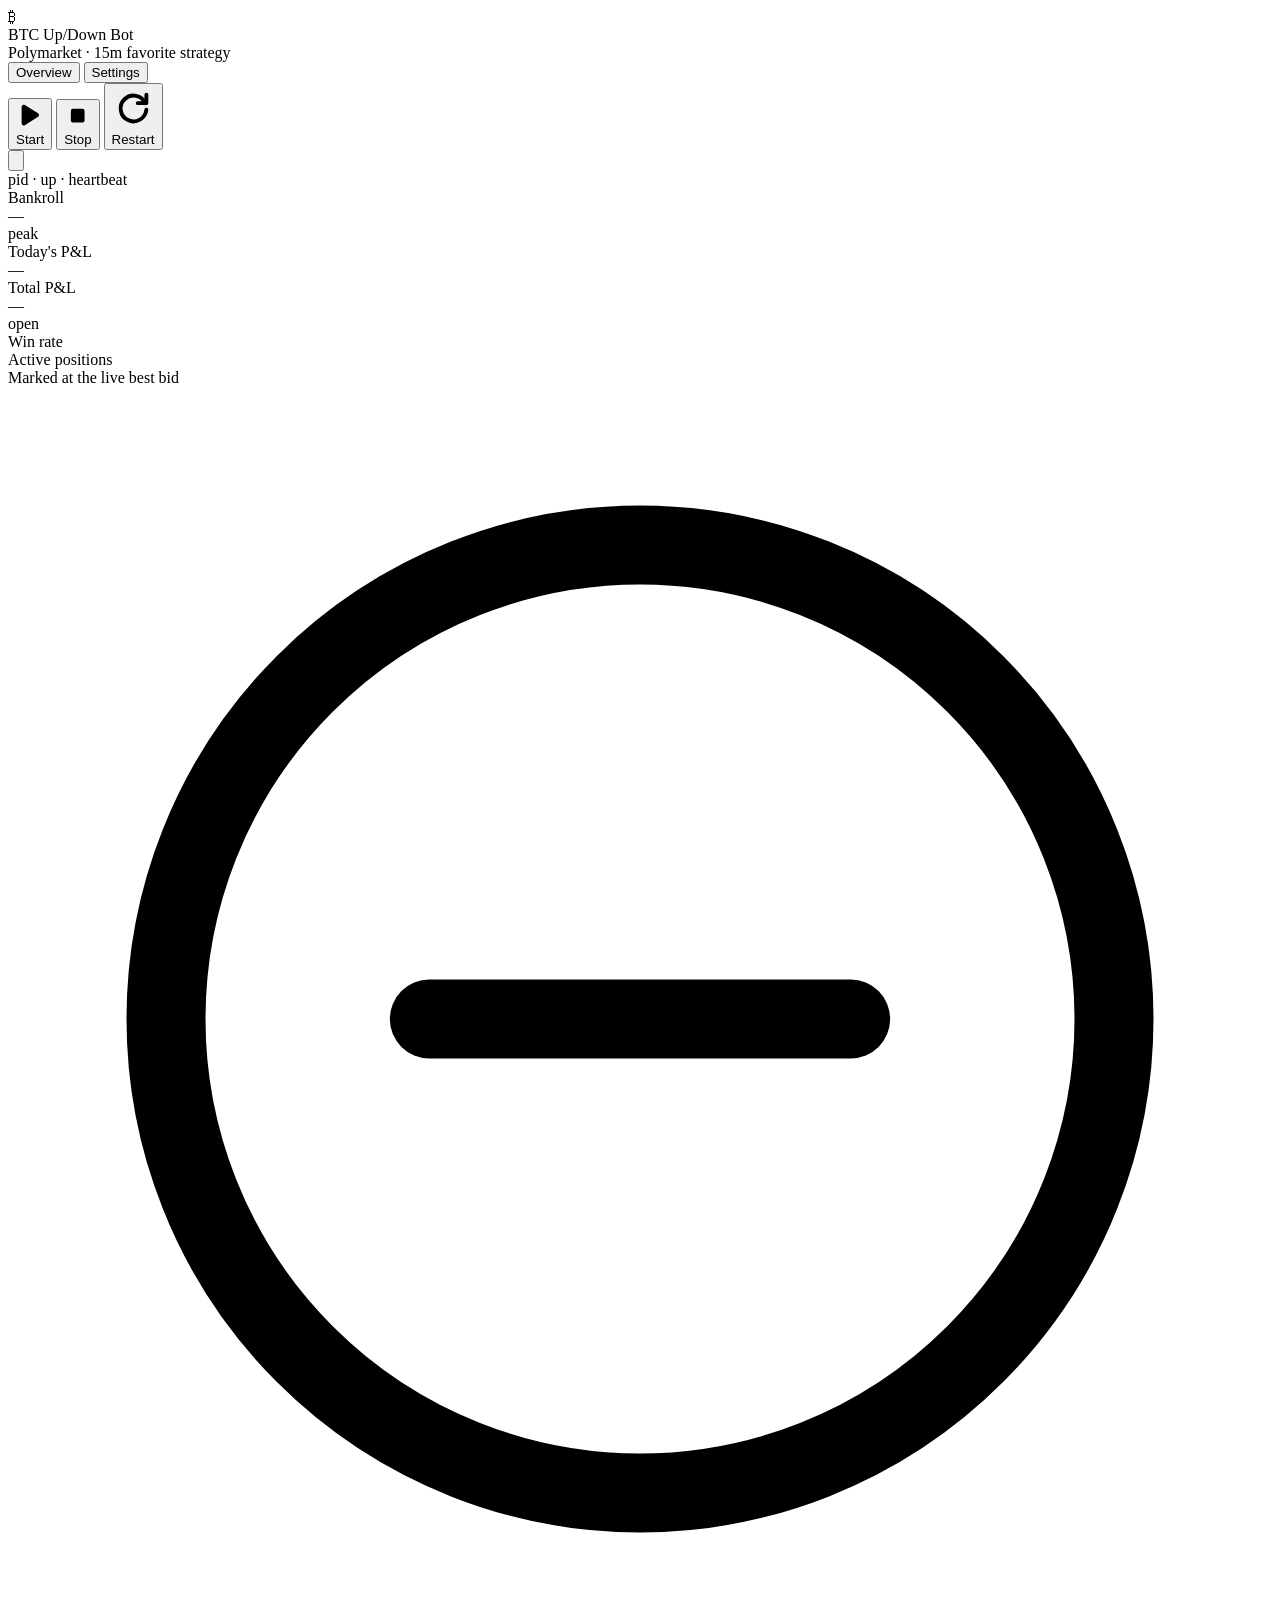
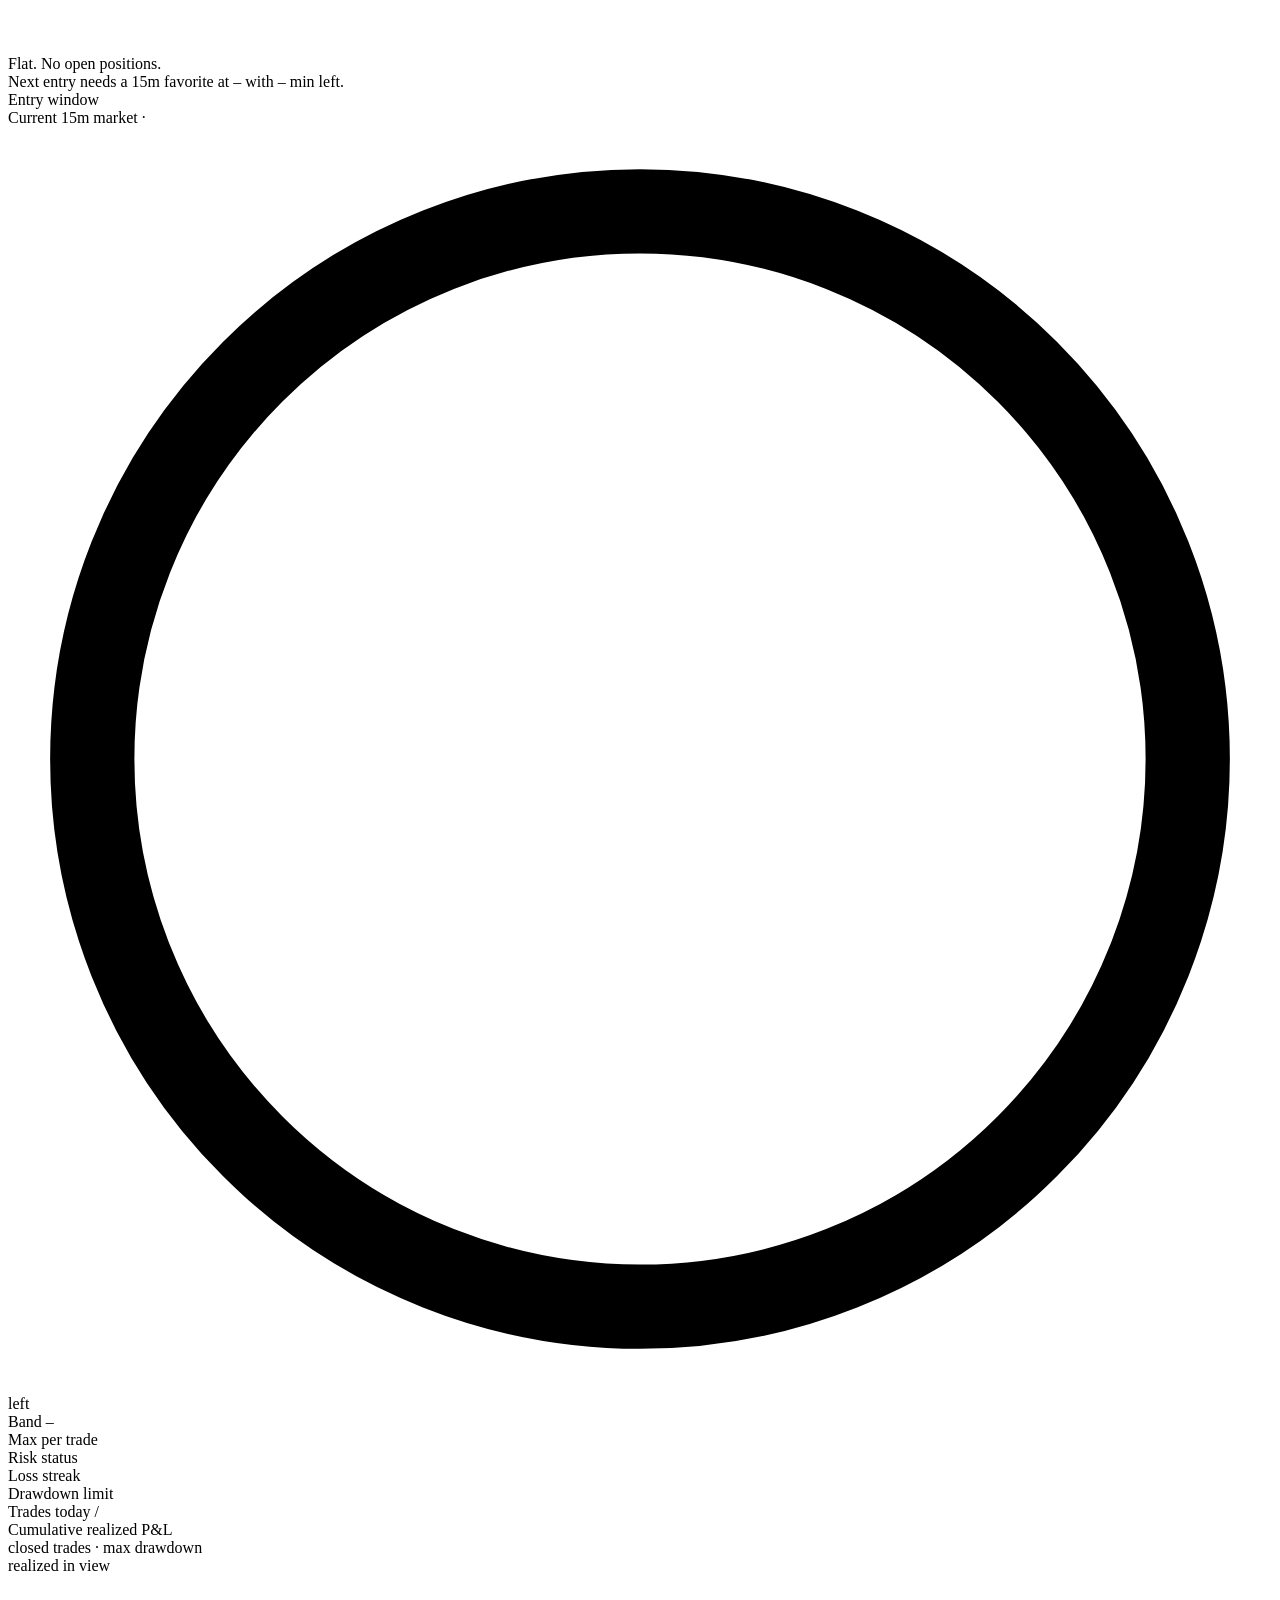
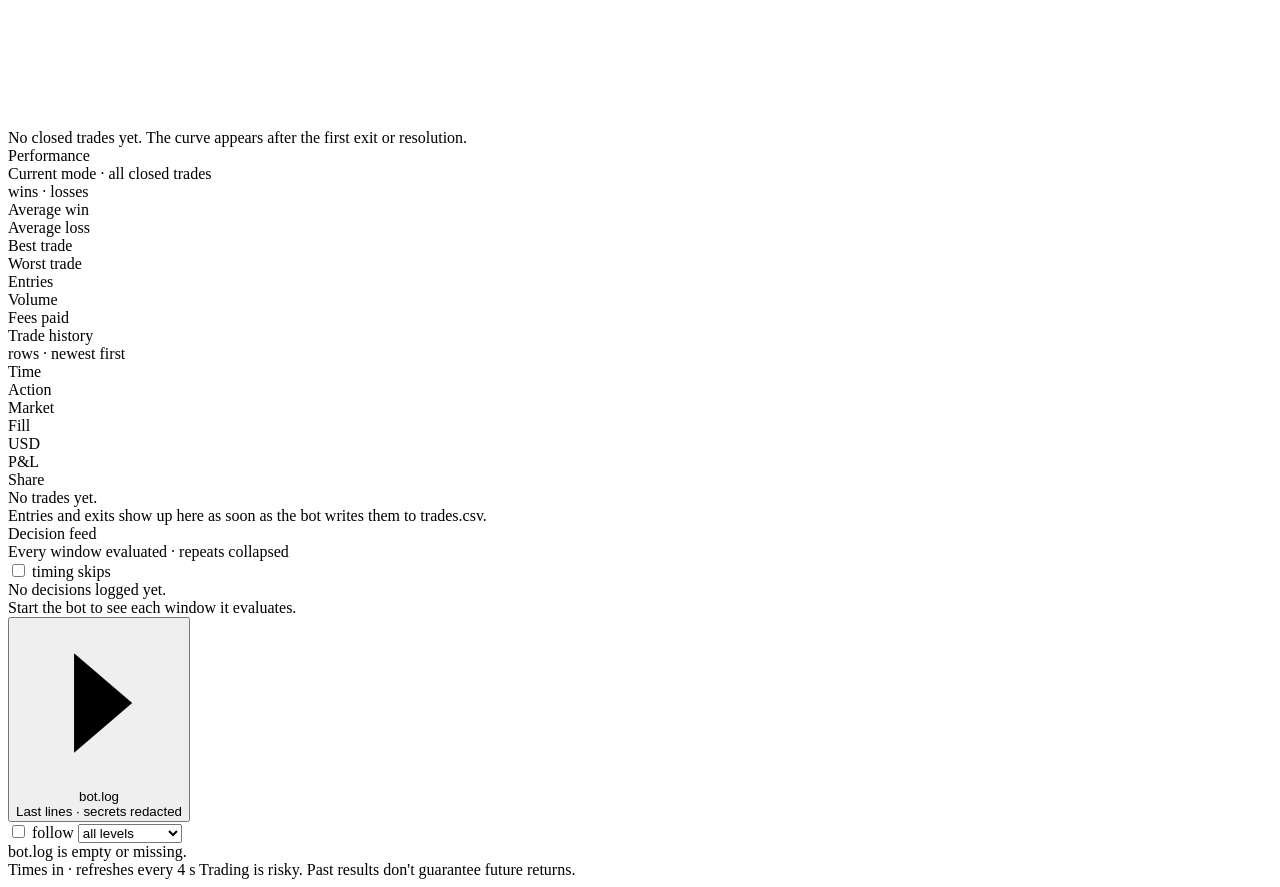
==== commit 53ec766c: "Sync live VPS code: cushion filter (FAV_MIN_LEAD_USD), total exposure cap (MAX_TOTAL_EXPOSURE_PCT), " ====
--- a/dashboard/static/index.html
+++ b/dashboard/static/index.html
@@ -3,100 +3,125 @@
 <head>
 <meta charset="utf-8" />
 <meta name="viewport" content="width=device-width, initial-scale=1, viewport-fit=cover" />
-<meta name="theme-color" content="#04050d" />
+<meta name="theme-color" content="#0b0e13" />
 <title>BTC Up/Down Bot · Dashboard</title>
-<link rel="icon" href="data:image/svg+xml,<svg xmlns='http://www.w3.org/2000/svg' viewBox='0 0 32 32'><defs><linearGradient id='g' x1='0' y1='0' x2='1' y2='1'><stop offset='0' stop-color='%238b5cf6'/><stop offset='1' stop-color='%2322d3ee'/></linearGradient></defs><rect width='32' height='32' rx='9' fill='url(%23g)'/><text x='16' y='23' font-size='19' text-anchor='middle' fill='white' font-family='Arial' font-weight='bold'>₿</text></svg>" />
+<link rel="icon" href="data:image/svg+xml,<svg xmlns='http://www.w3.org/2000/svg' viewBox='0 0 32 32'><rect width='32' height='32' rx='9' fill='%231a2233'/><text x='16' y='23' font-size='19' text-anchor='middle' fill='%237d97ff' font-family='Arial' font-weight='bold'>₿</text></svg>" />
 <link rel="preload" href="/static/vendor/fonts/inter-latin-wght.woff2" as="font" type="font/woff2" crossorigin />
 <script src="/static/vendor/tailwind.js"></script>
 <script>
 tailwind.config = { theme: { extend: {
   fontFamily: { sans: ['Inter', 'ui-sans-serif', 'system-ui', 'Segoe UI', 'Roboto', 'sans-serif'],
-                mono: ['JetBrains Mono', 'ui-monospace', 'SFMono-Regular', 'Consolas', 'monospace'] },
-  colors: { ink: { 950: '#04050d', 900: '#080b1a', 850: '#0d1126', 800: '#121735', 700: '#1b2148', 600: '#2a3163', 500: '#3c4580' },
-            up: '#2ef2a4', down: '#ff4d7d', brand: { violet: '#8b5cf6', cyan: '#22d3ee' } }
+                mono: ['JetBrains Mono', 'ui-monospace', 'SFMono-Regular', 'Consolas', 'monospace'] }
 }}}
 </script>
-<link rel="stylesheet" href="/static/app.css" />
+<link rel="stylesheet" href="/static/app.css?v=6" />
 <script defer src="/static/vendor/chart.umd.min.js"></script>
 <script defer src="/static/vendor/chartjs-adapter-date-fns.bundle.min.js"></script>
-<script defer src="/static/app.js"></script>
+<script defer src="/static/app.js?v=6"></script>
 <script defer src="/static/vendor/alpine.min.js"></script>
 </head>
-<body class="min-h-full text-slate-200 font-sans antialiased" x-data="dash()" x-init="init()">
-<div class="bg-aurora" aria-hidden="true"><div class="blob b1"></div><div class="blob b2"></div><div class="blob b3"></div></div>
-<div class="bg-grid" aria-hidden="true"></div>
-
-<!-- ============================== HEADER ============================== -->
-<header class="sm:sticky top-0 z-30 border-b border-white/[0.06] bg-[#04050d]/70 backdrop-blur-xl">
-  <div class="mx-auto max-w-[1440px] px-4 sm:px-6 py-3 flex flex-wrap items-center gap-x-4 gap-y-3">
-    <div class="flex items-center gap-3 min-w-0">
-      <div class="logo h-10 w-10 rounded-xl text-lg" aria-hidden="true"><span>₿</span></div>
-      <div class="leading-tight">
-        <div class="font-extrabold text-[15.5px] tracking-tight grad-text">BTC Up/Down Bot</div>
-        <div class="text-[11.5px] text-[#8390b0]">Polymarket · 15m favorite strategy</div>
-      </div>
-    </div>
-
-    <div class="flex items-center gap-2 flex-wrap" role="status" aria-live="polite">
+<body class="min-h-full font-sans antialiased" x-data="dash()" x-init="init()">
+
+<!-- ============================== TOP BAR ============================== -->
+<header class="topbar">
+  <div class="wrap flex items-center gap-3 h-14">
+    <div class="flex items-center gap-2.5 min-w-0">
+      <div class="logo" aria-hidden="true">₿</div>
+      <div class="leading-tight min-w-0">
+        <div class="brand-name truncate">BTC Up/Down Bot</div>
+        <div class="brand-sub hidden sm:block">Polymarket · 15m favorite strategy</div>
+      </div>
+    </div>
+    <nav class="tabs ml-auto" aria-label="Sections" x-show="!showSetup()">
+      <button class="tab" :class="tab==='overview' && 'tab-on'" :aria-current="tab==='overview' ? 'page' : null" @click="tab='overview'">Overview</button>
+      <button class="tab" :class="tab==='settings' && 'tab-on'" :aria-current="tab==='settings' ? 'page' : null" @click="tab='settings'; loadConfig()">Settings</button>
+    </nav>
+  </div>
+</header>
+
+<main class="wrap py-4 sm:py-6 space-y-4 sm:space-y-5">
+
+<!-- Banners -->
+<div class="banners space-y-2" x-show="offline || cfg.mode==='LIVE_NOT_ARMED' || proc.kill_file_present || (!proc.running && proc.last_stderr) || (proc.op_message && !proc.op)">
+  <template x-if="offline"><div class="banner banner-red" role="alert">Can't reach the dashboard server. Is <span class="font-mono">python dashboard/server.py</span> still running?</div></template>
+  <template x-if="cfg.mode==='LIVE_NOT_ARMED'"><div class="banner banner-amber">DRY_RUN is off but live trading isn't armed (LIVE_TRADING_CONFIRM missing), so the bot will refuse to start. Switch to Live in Settings (typed confirmation) or back to Paper.</div></template>
+  <template x-if="proc.kill_file_present"><div class="banner banner-red" role="alert">KILL file present: the bot halts and flattens on its next loop and won't start until you use <b>Clear halt</b>.</div></template>
+  <template x-if="!proc.running && proc.last_stderr"><div class="banner banner-amber"><div class="font-semibold mb-1">Last run ended with output on stderr:</div><pre class="font-mono text-[11px] whitespace-pre-wrap opacity-80" x-text="proc.last_stderr"></pre></div></template>
+  <template x-if="proc.op_message && !proc.op"><div class="banner banner-slate flex items-center"><span x-text="proc.op_message"></span><button class="ml-auto muted hover:text-white" aria-label="Dismiss" @click="proc.op_message=''">✕</button></div></template>
+</div>
+
+<!-- ============================== SUMMARY STRIP (all tabs) ============================== -->
+<section class="card summary" x-show="!showSetup()">
+  <div class="summary-top">
+    <div class="flex items-center gap-2 flex-wrap min-w-0" role="status" aria-live="polite">
       <span class="pill" :class="statusPill().cls" :title="state.halted ? state.halt_reason : 'Trading mode'">
-        <span class="dot" :class="statusPill().pulse && 'pulse'"></span>
-        <span x-text="statusPill().label"></span>
+        <span class="dot" :class="statusPill().pulse && 'pulse'"></span><span x-text="statusPill().label"></span>
       </span>
       <span class="pill" :class="proc.running ? 'pill-green' : 'pill-muted'">
         <span class="dot" :class="proc.running && 'pulse'"></span>
         <span x-text="proc.op ? (proc.op === 'stop' ? 'Stopping…' : 'Restarting…') : (proc.running ? 'Running' : 'Stopped')"></span>
       </span>
-      <span class="hidden xl:inline text-xs text-[#8390b0]" x-show="proc.running">
-        pid <span class="font-mono text-slate-300" x-text="proc.pid"></span> · up <span class="text-slate-300" x-text="dur(proc.uptime_s)"></span>
-        · heartbeat <span :class="heartbeatStale() ? 'text-amber-300' : 'text-slate-300'" x-text="ago(proc.last_log_at)"></span>
-      </span>
-    </div>
-
-    <div class="flex items-center gap-1.5 sm:gap-2 w-full sm:w-auto sm:ml-auto" x-show="!showSetup()">
-    <nav class="tabs" aria-label="Sections">
-      <button class="tab" :class="tab==='overview' && 'tab-on'" :aria-current="tab==='overview' ? 'page' : null" @click="tab='overview'">Overview</button>
-      <button class="tab" :class="tab==='settings' && 'tab-on'" :aria-current="tab==='settings' ? 'page' : null" @click="tab='settings'; loadConfig()">Settings</button>
-    </nav>
-
-    <div class="flex items-center gap-1.5 sm:gap-2 ml-auto">
-      <button class="btn btn-green w-9 px-0 sm:w-auto sm:px-[.95rem]" aria-label="Start" :disabled="proc.running || !!proc.op || busy" @click="startBot()">
+    </div>
+    <div class="flex items-center gap-1.5 ml-auto">
+      <button class="btn btn-start btn-icon" aria-label="Start" :disabled="proc.running || !!proc.op || busy" @click="startBot()">
         <svg class="h-4 w-4" viewBox="0 0 20 20" fill="currentColor" aria-hidden="true"><path d="M6.3 2.84A1.5 1.5 0 0 0 4 4.11v11.78a1.5 1.5 0 0 0 2.3 1.27l9.34-5.89a1.5 1.5 0 0 0 0-2.54L6.3 2.84Z"/></svg><span class="hidden sm:inline">Start</span></button>
-      <button class="btn btn-ghost w-9 px-0 sm:w-auto sm:px-[.95rem]" aria-label="Stop" :disabled="!proc.running || !!proc.op || busy" @click="stopBot()">
+      <button class="btn btn-ghost btn-icon" aria-label="Stop" :disabled="!proc.running || !!proc.op || busy" @click="stopBot()">
         <svg class="h-4 w-4" viewBox="0 0 20 20" fill="currentColor" aria-hidden="true"><rect x="5" y="5" width="10" height="10" rx="1.5"/></svg><span class="hidden sm:inline">Stop</span></button>
-      <button class="btn btn-ghost w-9 px-0 sm:w-auto sm:px-[.95rem]" aria-label="Restart" :disabled="!!proc.op || busy" @click="restartBot()">
+      <button class="btn btn-ghost btn-icon" aria-label="Restart" :disabled="!!proc.op || busy" @click="restartBot()">
         <svg class="h-4 w-4" viewBox="0 0 20 20" fill="none" stroke="currentColor" stroke-width="1.8" aria-hidden="true"><path d="M15.5 8A6 6 0 1 0 16 11" stroke-linecap="round"/><path d="M16 4v4h-4" stroke-linecap="round" stroke-linejoin="round"/></svg><span class="hidden sm:inline">Restart</span></button>
       <div class="relative" x-data="{o:false}" @click.outside="o=false" @keydown.escape="o=false">
-        <button class="btn btn-ghost w-9 px-0" @click="o=!o" title="More controls" aria-label="More controls" :aria-expanded="o">
+        <button class="btn btn-ghost btn-sq" @click="o=!o" title="More controls" aria-label="More controls" :aria-expanded="o">
           <svg class="h-4 w-4" viewBox="0 0 20 20" fill="currentColor" aria-hidden="true"><circle cx="4" cy="10" r="1.6"/><circle cx="10" cy="10" r="1.6"/><circle cx="16" cy="10" r="1.6"/></svg></button>
-        <div x-show="o" x-transition.opacity.scale.origin.top.right class="menu absolute right-0 mt-2 w-72 rounded-2xl shadow-2xl p-1.5 z-40" style="display:none">
-          <button class="menu-item" @click="o=false; forceKill()"><span class="text-rose-300">Force kill</span><span class="menu-sub">End the process now. Positions stay open.</span></button>
-          <button class="menu-item" @click="o=false; haltBot()"><span class="text-rose-300">Emergency halt &amp; flatten</span><span class="menu-sub">Creates the KILL file: the bot sells open positions and stops entering.</span></button>
-          <button class="menu-item" @click="o=false; clearHalt()"><span class="text-slate-100">Clear halt</span><span class="menu-sub">Remove KILL file and reset a halt (bot must be stopped).</span></button>
-        </div>
-      </div>
-    </div>
-    </div>
-  </div>
-</header>
-
-<!-- Banners -->
-<div class="banners mx-auto max-w-[1440px] px-4 sm:px-6 mt-4 space-y-2">
-  <template x-if="offline"><div class="banner banner-red" role="alert">Can't reach the dashboard server. Is <span class="font-mono">python dashboard/server.py</span> still running?</div></template>
-  <template x-if="cfg.mode==='LIVE_NOT_ARMED'"><div class="banner banner-amber">DRY_RUN is off but live trading isn't armed (LIVE_TRADING_CONFIRM missing), so the bot will refuse to start. Switch to Live in Settings (typed confirmation) or back to Paper.</div></template>
-  <template x-if="proc.kill_file_present"><div class="banner banner-red" role="alert">KILL file present: the bot halts and flattens on its next loop and won't start until you use <b>Clear halt</b>.</div></template>
-  <template x-if="!proc.running && proc.last_stderr"><div class="banner banner-amber"><div class="font-semibold mb-1">Last run ended with output on stderr:</div><pre class="font-mono text-[11px] whitespace-pre-wrap text-amber-100/80" x-text="proc.last_stderr"></pre></div></template>
-  <template x-if="proc.op_message && !proc.op"><div class="banner banner-slate flex items-center"><span x-text="proc.op_message"></span><button class="ml-auto text-slate-400 hover:text-white" aria-label="Dismiss" @click="proc.op_message=''">✕</button></div></template>
-</div>
-
-<main class="mx-auto max-w-[1440px] px-4 sm:px-6 py-5 space-y-5">
+        <div x-show="o" x-transition.opacity.origin.top.right class="menu absolute right-0 mt-2 w-72 max-w-[calc(100vw-2rem)] rounded-xl p-1.5 z-40" style="display:none">
+          <button class="menu-item" @click="o=false; forceKill()"><span class="down">Force kill</span><span class="menu-sub">End the process now. Positions stay open.</span></button>
+          <button class="menu-item" @click="o=false; haltBot()"><span class="down">Emergency halt &amp; flatten</span><span class="menu-sub">Creates the KILL file: the bot sells open positions and stops entering.</span></button>
+          <button class="menu-item" @click="o=false; clearHalt()"><span>Clear halt</span><span class="menu-sub">Remove KILL file and reset a halt (bot must be stopped).</span></button>
+        </div>
+      </div>
+    </div>
+  </div>
+  <div class="summary-meta" x-show="proc.running">
+    pid <span class="mono" x-text="proc.pid"></span> · up <span x-text="dur(proc.uptime_s)"></span>
+    · heartbeat <span :class="heartbeatStale() ? 'warn' : ''" x-text="ago(proc.last_log_at)"></span>
+  </div>
+
+  <div class="metrics">
+    <div class="metric metric-main">
+      <div class="eyebrow flex items-center gap-2">Bankroll
+        <template x-if="dayChange() != null"><span class="chip" :class="dayChange() >= 0 ? 'chip-up' : 'chip-down'" x-text="(dayChange() >= 0 ? '▲ ' : '▼ ') + pctOf(dayChange(), state.day_start_bankroll_usd) + ' today'"></span></template>
+      </div>
+      <div class="m-hero" x-effect="countUp($el, state.available ? state.bankroll_usd : null, 'hero')">—</div>
+      <div class="m-sub">
+        <span>peak <b x-text="state.available ? usd(state.peak_bankroll_usd) : '—'"></b></span>
+        <template x-if="state.available && state.cash_usd != null"><span>cash <b x-text="usd(state.cash_usd)"></b></span></template>
+        <template x-if="pendingCount()"><span class="warn"><span x-text="pendingCount()"></span> to redeem</span></template>
+      </div>
+    </div>
+    <div class="metric">
+      <div class="eyebrow">Today's P&amp;L</div>
+      <div class="m-val" :class="pnlClass(state.realized_pnl_day)" x-effect="countUp($el, state.available ? state.realized_pnl_day : null, 'sgn')">—</div>
+      <div class="m-sub"><span x-text="pctOf(state.realized_pnl_day, state.day_start_bankroll_usd)"></span></div>
+    </div>
+    <div class="metric">
+      <div class="eyebrow">Total P&amp;L</div>
+      <div class="m-val" :class="pnlClass(state.realized_pnl_total)" x-effect="countUp($el, state.available ? state.realized_pnl_total : null, 'sgn')">—</div>
+      <div class="m-sub"><span>open <b :class="pnlClass(unrealized)" x-text="positions.length ? sgnUsd(unrealized) : '—'"></b></span></div>
+    </div>
+    <div class="metric">
+      <div class="eyebrow">Win rate</div>
+      <div class="m-val" x-text="stats.win_rate==null ? '—' : (stats.win_rate*100).toFixed(0)+'%'"></div>
+      <div class="m-sub"><span class="up" x-text="(stats.wins||0)+'W'"></span><span class="down" x-text="(stats.losses||0)+'L'"></span></div>
+    </div>
+  </div>
+</section>
 
 <!-- ============================== FIRST-RUN SETUP ============================== -->
 <section x-show="showSetup()" style="display:none" class="max-w-[900px] mx-auto">
   <div class="text-center mt-6 mb-9 rise">
-    <div class="logo mx-auto h-16 w-16 rounded-2xl text-3xl" aria-hidden="true"><span>₿</span></div>
+    <div class="logo logo-lg mx-auto" aria-hidden="true">₿</div>
     <div class="mt-5 inline-flex pill pill-violet"><span class="dot pulse"></span>First-run setup · about a minute</div>
-    <h1 class="mt-4 text-[34px] sm:text-[42px] font-extrabold tracking-tight leading-[1.05]"><span class="grad-text">Set up your bot</span></h1>
-    <p class="mt-3 text-[#9aa5c4] text-[15px] max-w-[560px] mx-auto">Connect your Polymarket wallet, pick a mode and a few limits, then start.</p>
+    <h1 class="mt-4 text-[34px] sm:text-[42px] font-extrabold tracking-tight leading-[1.05]"><span class="">Set up your bot</span></h1>
+    <p class="mt-3 text-[#9aa3b2] text-[15px] max-w-[560px] mx-auto">Connect your Polymarket wallet, pick a mode and a few limits, then start.</p>
   </div>
 
   <div class="banner banner-amber mb-5 text-[13px] leading-relaxed rise rise-1">
@@ -104,7 +129,7 @@
   </div>
 
   <!-- Step 1: wallet -->
-  <div class="card glow-border mb-5 rise rise-2">
+  <div class="card mb-5 rise rise-2">
     <div class="card-head"><div class="flex items-center gap-3"><span class="step">1</span><div><div class="card-title">Your Polymarket wallet</div><div class="card-sub">Needed for live trading. Stored only in the local <span class="font-mono">.env</span> file on this computer.</div></div></div></div>
     <div class="px-5 pb-5 space-y-4">
       <div>
@@ -113,14 +138,14 @@
           <input id="pk" :type="setupForm.showKey ? 'text' : 'password'" autocomplete="off" spellcheck="false" class="field font-mono pr-20" :class="setupForm.private_key && !keyOk() ? 'field-bad' : ''" placeholder="0x… (64 hex characters)" x-model="setupForm.private_key">
           <button type="button" class="absolute right-2 top-1/2 -translate-y-1/2 text-xs font-semibold text-slate-300 hover:text-white px-2.5 py-1 rounded-lg bg-white/[0.06] hover:bg-white/10" @click="setupForm.showKey=!setupForm.showKey" x-text="setupForm.showKey ? 'Hide' : 'Show'"></button>
         </div>
-        <div class="mt-1.5 text-[11.5px]" :class="setupForm.private_key && !keyOk() ? 'text-rose-300' : 'text-[#8390b0]'" x-text="setupForm.private_key && !keyOk() ? 'Expected 64 hex characters, optionally starting with 0x.' : 'The signer key for the wallet you use on Polymarket. Use a dedicated wallet holding only funds you can afford to lose.'"></div>
+        <div class="mt-1.5 text-[11.5px]" :class="setupForm.private_key && !keyOk() ? 'text-rose-300' : 'text-[#6f7a8c]'" x-text="setupForm.private_key && !keyOk() ? 'Expected 64 hex characters, optionally starting with 0x.' : 'The signer key for the wallet you use on Polymarket. Use a dedicated wallet holding only funds you can afford to lose.'"></div>
       </div>
       <div>
         <label class="text-[13px] font-semibold text-slate-100" for="addr">Polymarket wallet address</label>
         <input id="addr" autocomplete="off" spellcheck="false" class="field font-mono mt-1.5" :class="setupForm.wallet_address && !addrOk() ? 'field-bad' : ''" placeholder="0x… (40 hex characters)" x-model="setupForm.wallet_address">
-        <div class="mt-1.5 text-[11.5px]" :class="setupForm.wallet_address && !addrOk() ? 'text-rose-300' : 'text-[#8390b0]'" x-text="setupForm.wallet_address && !addrOk() ? 'Expected 0x followed by 40 hex characters.' : 'Your Polymarket account (deposit/proxy) wallet address, the one that holds your funds on Polymarket.'"></div>
-      </div>
-      <details class="rounded-xl border border-white/[0.07] bg-white/[0.025] px-4 py-3 text-[12.5px] text-[#9aa5c4] leading-relaxed">
+        <div class="mt-1.5 text-[11.5px]" :class="setupForm.wallet_address && !addrOk() ? 'text-rose-300' : 'text-[#6f7a8c]'" x-text="setupForm.wallet_address && !addrOk() ? 'Expected 0x followed by 40 hex characters.' : 'Your Polymarket account (deposit/proxy) wallet address, the one that holds your funds on Polymarket.'"></div>
+      </div>
+      <details class="rounded-xl border border-white/[0.07] bg-white/[0.025] px-4 py-3 text-[12.5px] text-[#9aa3b2] leading-relaxed">
         <summary class="cursor-pointer text-slate-200 font-semibold">Where do I find these?</summary>
         <ul class="mt-2 space-y-1.5 list-disc pl-5">
           <li><b class="text-slate-200">Wallet address:</b> on polymarket.com, open your profile menu and copy your account wallet address. This is the address that holds your Polymarket balance.</li>
@@ -139,14 +164,14 @@
       <div class="grid grid-cols-1 sm:grid-cols-2 gap-3">
         <button type="button" class="mode-card" :class="setupForm.mode==='paper' ? 'mode-on-paper' : ''" :aria-pressed="setupForm.mode==='paper'" @click="setupForm.mode='paper'">
           <div class="flex items-center gap-2"><span class="dot text-amber-300"></span><span class="font-bold text-white">Paper</span><span class="ml-auto text-[10px] font-bold uppercase tracking-wider text-amber-300">recommended</span></div>
-          <div class="mt-1.5 text-[12.5px] text-[#9aa5c4]">Simulated fills against the live order book. No real orders, no money at risk.</div>
+          <div class="mt-1.5 text-[12.5px] text-[#9aa3b2]">Simulated fills against the live order book. No real orders, no money at risk.</div>
         </button>
         <button type="button" class="mode-card" :class="setupForm.mode==='live' ? 'mode-on-live' : ''" :aria-pressed="setupForm.mode==='live'" @click="setupForm.mode='live'">
-          <div class="flex items-center gap-2"><span class="dot text-[#ff4d7d]"></span><span class="font-bold text-white">Live</span><span class="ml-auto text-[10px] font-bold uppercase tracking-wider text-[#ff8aa8]">real money</span></div>
-          <div class="mt-1.5 text-[12.5px] text-[#9aa5c4]">Places real orders with your wallet's funds (pUSD). Losses are real.</div>
+          <div class="flex items-center gap-2"><span class="dot text-[#f87171]"></span><span class="font-bold text-white">Live</span><span class="ml-auto text-[10px] font-bold uppercase tracking-wider text-[#fca5a5]">real money</span></div>
+          <div class="mt-1.5 text-[12.5px] text-[#9aa3b2]">Places real orders with your wallet's funds (pUSD). Losses are real.</div>
         </button>
       </div>
-      <div x-show="setupForm.mode==='live'" x-transition class="mt-4 rounded-xl border border-[#ff4d7d]/30 bg-[#ff4d7d]/[0.06] p-4 space-y-3" style="display:none">
+      <div x-show="setupForm.mode==='live'" x-transition class="mt-4 rounded-xl border border-[#f87171]/30 bg-[#f87171]/[0.06] p-4 space-y-3" style="display:none">
         <div>
           <label class="text-xs text-rose-200" for="golive">Type <span class="font-mono text-white">GO LIVE</span> to enable real-money trading</label>
           <input id="golive" class="field mt-1.5 font-mono" x-model="setupForm.live_confirmation" placeholder="GO LIVE">
@@ -167,20 +192,20 @@
         <div>
           <label class="text-[12px] font-semibold text-slate-200" :for="'s_'+k" x-text="setup.starter[k].label"></label>
           <input :id="'s_'+k" type="number" class="field py-1.5 mt-1" :min="setup.starter[k].min" :max="setup.starter[k].max" :step="setup.starter[k].step" x-model="setupForm.settings[k]">
-          <div class="mt-1 text-[11px] font-semibold text-[#a78bfa]" x-text="hintFor(k, setupForm.settings[k])"></div>
+          <div class="mt-1 text-[11px] font-semibold text-[#93a8ff]" x-text="hintFor(k, setupForm.settings[k])"></div>
         </div>
       </template>
     </div>
-    <div class="px-5 pb-5 -mt-1 text-[12px] text-[#8390b0]">Each trade is also capped at 2% of your bankroll and Polymarket's minimum order is 5 shares, so with the defaults you need roughly <b class="text-slate-200">$250+</b> before the bot can place a trade. Change <span class="font-mono">MAX_POSITION_PCT</span> in .env only if you accept bigger bets.</div>
+    <div class="px-5 pb-5 -mt-1 text-[12px] text-[#6f7a8c]">Each trade is also capped at 2% of your bankroll and Polymarket's minimum order is 5 shares, so with the defaults you need roughly <b class="text-slate-200">$250+</b> before the bot can place a trade. Change <span class="font-mono">MAX_POSITION_PCT</span> in .env only if you accept bigger bets.</div>
   </div>
 
   <div class="flex flex-col md:flex-row md:items-center gap-4 mb-3">
-    <div class="flex items-start gap-2 text-[12px] text-[#8390b0] max-w-[480px]">
-      <svg class="h-4 w-4 shrink-0 mt-px text-[#2ef2a4]" viewBox="0 0 20 20" fill="currentColor" aria-hidden="true"><path fill-rule="evenodd" d="M10 1.5 3 4.5v5c0 4.3 3 7.6 7 9 4-1.4 7-4.7 7-9v-5l-7-3Zm3.2 6.3a.75.75 0 0 0-1.2-.9L9.2 10.6 7.9 9.3a.75.75 0 1 0-1.06 1.06l1.9 1.9a.75.75 0 0 0 1.13-.08l3.33-4.38Z" clip-rule="evenodd"/></svg>
+    <div class="flex items-start gap-2 text-[12px] text-[#6f7a8c] max-w-[480px]">
+      <svg class="h-4 w-4 shrink-0 mt-px text-[#34d399]" viewBox="0 0 20 20" fill="currentColor" aria-hidden="true"><path fill-rule="evenodd" d="M10 1.5 3 4.5v5c0 4.3 3 7.6 7 9 4-1.4 7-4.7 7-9v-5l-7-3Zm3.2 6.3a.75.75 0 0 0-1.2-.9L9.2 10.6 7.9 9.3a.75.75 0 1 0-1.06 1.06l1.9 1.9a.75.75 0 0 0 1.13-.08l3.33-4.38Z" clip-rule="evenodd"/></svg>
       <span>Your key is saved only to <span class="font-mono text-slate-300">.env</span> on this computer (git-ignored, owner-only permissions). It is never shown again, logged, or sent anywhere except to sign your own Polymarket orders.</span>
     </div>
     <div class="md:ml-auto flex flex-col-reverse sm:flex-row items-stretch sm:items-center gap-3">
-      <button type="button" class="text-[13px] text-[#9aa5c4] hover:text-white underline-offset-4 hover:underline" @click="skipSetup()" :disabled="busy">Skip, explore in paper mode</button>
+      <button type="button" class="text-[13px] text-[#9aa3b2] hover:text-white underline-offset-4 hover:underline" @click="skipSetup()" :disabled="busy">Skip, explore in paper mode</button>
       <button type="button" class="btn btn-green h-11 px-6 text-[14px]" :disabled="!setupReady() || busy" @click="saveSetup()">
         <svg class="h-4 w-4" viewBox="0 0 20 20" fill="currentColor" aria-hidden="true"><path d="M6.3 2.84A1.5 1.5 0 0 0 4 4.11v11.78a1.5 1.5 0 0 0 2.3 1.27l9.34-5.89a1.5 1.5 0 0 0 0-2.54L6.3 2.84Z"/></svg>
         <span x-text="busy ? 'Saving…' : (setupForm.mode==='live' ? 'Save & Start live' : 'Save & Start')"></span></button>
@@ -189,233 +214,232 @@
 </section>
 
 <!-- ============================== OVERVIEW ============================== -->
-<section x-show="tab==='overview' && !showSetup()" class="space-y-5">
-
-  <!-- Hero: bankroll + P&L + window countdown -->
-  <div class="grid grid-cols-1 lg:grid-cols-3 gap-5">
-    <div class="card glow-border hero lg:col-span-2 p-5 sm:p-7 rise">
-      <div class="relative z-[1] flex flex-col sm:flex-row sm:items-end gap-6 sm:gap-10">
-        <div class="min-w-0">
-          <div class="eyebrow flex items-center gap-2">Bankroll
-            <template x-if="dayChange() != null"><span class="normal-case tracking-normal text-[11.5px] font-bold px-2 py-0.5 rounded-full" :class="dayChange() >= 0 ? 'bg-[#2ef2a4]/10 text-[#2ef2a4]' : 'bg-[#ff4d7d]/10 text-[#ff7a9c]'" x-text="(dayChange() >= 0 ? '▲ ' : '▼ ') + pctOf(dayChange(), state.day_start_bankroll_usd) + ' today'"></span></template>
-          </div>
-          <div class="hero-num mt-2 text-white" x-effect="countUp($el, state.available ? state.bankroll_usd : null, 'hero')">—</div>
-          <div class="mt-3 flex flex-wrap gap-x-4 gap-y-1 text-[12.5px] text-[#8390b0]">
-            <span>peak <b class="text-slate-200 font-semibold" x-text="state.available ? usd(state.peak_bankroll_usd) : '—'"></b></span>
-            <template x-if="state.available && state.cash_usd != null"><span>cash <b class="text-slate-200 font-semibold" x-text="usd(state.cash_usd)"></b></span></template>
-            <template x-if="pendingCount()"><span class="text-amber-300"><span x-text="pendingCount()"></span> to redeem</span></template>
-          </div>
-        </div>
-        <div class="sm:ml-auto grid grid-cols-2 gap-6 sm:gap-10">
-          <div>
-            <div class="eyebrow">Today's P&amp;L</div>
-            <div class="hero-mid mt-2" :class="pnlClass(state.realized_pnl_day)" x-effect="countUp($el, state.available ? state.realized_pnl_day : null, 'sgn')">—</div>
-            <div class="mt-1.5 text-[12px] text-[#8390b0]"><span x-text="pctOf(state.realized_pnl_day, state.day_start_bankroll_usd)"></span> · UTC <span x-text="state.day || '—'"></span></div>
-          </div>
-          <div>
-            <div class="eyebrow">Total P&amp;L</div>
-            <div class="hero-mid mt-2" :class="pnlClass(state.realized_pnl_total)" x-effect="countUp($el, state.available ? state.realized_pnl_total : null, 'sgn')">—</div>
-            <div class="mt-1.5 text-[12px] text-[#8390b0]">unrealized <span class="font-semibold" :class="pnlClass(unrealized)" x-text="positions.length ? sgnUsd(unrealized) : '—'"></span></div>
-          </div>
-        </div>
-      </div>
-    </div>
-
-    <!-- 15m window countdown -->
-    <div class="card p-5 sm:p-6 flex items-center gap-5 rise rise-1">
-      <div class="relative h-[118px] w-[118px] shrink-0" role="img" :aria-label="'Current 15 minute window ends in ' + clock(windowInfo().left)">
-        <svg class="cd-ring h-full w-full" viewBox="0 0 120 120" aria-hidden="true">
-          <circle class="ring-bg" cx="60" cy="60" r="52" fill="none" stroke-width="9"/>
-          <circle class="ring-fg" cx="60" cy="60" r="52" fill="none" stroke-width="9" stroke-linecap="round"
-            :style="`color:${windowInfo().open ? '#2ef2a4' : '#8b5cf6'}`" stroke="currentColor"
-            stroke-dasharray="326.73" :stroke-dashoffset="326.73 * (1 - windowInfo().pct)"/>
-        </svg>
-        <div class="absolute inset-0 grid place-items-center text-center">
-          <div><div class="font-mono text-[24px] font-bold text-white tabular-nums leading-none" x-text="clock(windowInfo().left)"></div>
-            <div class="mt-1 text-[10px] uppercase tracking-[.14em] text-[#8390b0]">left</div></div>
-        </div>
-      </div>
-      <div class="min-w-0">
-        <div class="eyebrow">15m window</div>
-        <div class="mt-1 font-mono text-[15px] font-semibold text-slate-100" x-text="windowInfo().range"></div>
-        <div class="mt-3">
-          <span class="pill" :class="windowInfo().open ? 'pill-green' : 'pill-violet'"><span class="dot" :class="windowInfo().open && 'pulse'"></span><span x-text="windowInfo().open ? 'Entry window open' : 'Waiting'"></span></span>
-        </div>
-        <div class="mt-2 text-[12px] text-[#9aa5c4]">
-          <span x-text="windowInfo().open ? 'Entries close in ' : 'Next entry window in '"></span><b class="font-mono text-white" x-text="clock(windowInfo().nextIn)"></b>
-        </div>
-        <div class="mt-1 text-[11.5px] text-[#8390b0]">Band <span x-text="cents(cfgVal('FAV_MIN_PRICE'))"></span>–<span x-text="cents(cfgVal('FAV_MAX_PRICE'))"></span> · max <span x-text="usd(cfgVal('MAX_POSITION_USD'))"></span>/trade</div>
-      </div>
-    </div>
-  </div>
-
-  <!-- KPI strip -->
-  <div class="grid grid-cols-2 lg:grid-cols-4 gap-4">
-    <div class="kpi rise rise-1">
-      <div class="flex items-center justify-between"><div class="kpi-label">Win rate</div><span class="icon-chip" aria-hidden="true"><svg class="h-4 w-4" viewBox="0 0 20 20" fill="none" stroke="currentColor" stroke-width="1.8"><path d="M4 14l4-4 3 3 5-6" stroke-linecap="round" stroke-linejoin="round"/></svg></span></div>
-      <div class="kpi-value" x-text="stats.win_rate==null ? '—' : (stats.win_rate*100).toFixed(0)+'%'"></div>
-      <div class="mt-2.5 flex h-1.5 rounded-full overflow-hidden bg-white/[0.06]" aria-hidden="true">
-        <div class="bg-[#2ef2a4] shadow-[0_0_10px_#2ef2a4] transition-all duration-700" :style="`width:${(stats.closed ? 100*(stats.wins||0)/stats.closed : 0)}%`"></div>
-        <div class="bg-[#ff4d7d] transition-all duration-700" :style="`width:${(stats.closed ? 100*(stats.losses||0)/stats.closed : 0)}%`"></div>
-      </div>
-      <div class="kpi-sub"><span class="text-[#2ef2a4] font-semibold" x-text="stats.wins||0"></span>W · <span class="text-[#ff7a9c] font-semibold" x-text="stats.losses||0"></span>L · <span x-text="stats.entries||0"></span> entries</div>
-    </div>
-    <div class="kpi rise rise-2">
-      <div class="flex items-center justify-between"><div class="kpi-label">Trades today</div><span class="icon-chip" aria-hidden="true"><svg class="h-4 w-4" viewBox="0 0 20 20" fill="none" stroke="currentColor" stroke-width="1.8"><path d="M4 16V9M10 16V4M16 16v-5" stroke-linecap="round"/></svg></span></div>
-      <div class="kpi-value"><span x-text="state.available ? (state.trades_today ?? 0) : '—'"></span><span class="text-[#8390b0] text-lg font-semibold"> / <span x-text="cfgVal('MAX_TRADES_PER_DAY')"></span></span></div>
-      <div class="mt-2.5 h-1.5 rounded-full bg-white/[0.06] overflow-hidden" aria-hidden="true"><div class="h-full rounded-full bg-gradient-to-r from-[#8b5cf6] to-[#22d3ee] shadow-[0_0_10px_#22d3ee] transition-all duration-700" :style="`width:${Math.min(100, 100*(state.trades_today||0)/Math.max(1,cfgVal('MAX_TRADES_PER_DAY')||1))}%`"></div></div>
-      <div class="kpi-sub">volume <span x-text="usd(stats.volume||0)"></span> · fees <span x-text="usd(stats.fees||0)"></span></div>
-    </div>
-    <div class="kpi rise rise-3">
-      <div class="flex items-center justify-between"><div class="kpi-label">Best / worst</div><span class="icon-chip" aria-hidden="true"><svg class="h-4 w-4" viewBox="0 0 20 20" fill="none" stroke="currentColor" stroke-width="1.8"><path d="M10 3v14M5 8l5-5 5 5" stroke-linecap="round" stroke-linejoin="round"/></svg></span></div>
-      <div class="kpi-value text-[22px]"><span :class="pnlClass(stats.best)" x-text="stats.best==null ? '—' : sgnUsd(stats.best)"></span> <span class="text-[#8390b0] text-base">/</span> <span :class="pnlClass(stats.worst)" x-text="stats.worst==null ? '—' : sgnUsd(stats.worst)"></span></div>
-      <div class="kpi-sub">avg win <span class="text-[#2ef2a4]" x-text="stats.avg_win==null ? '—' : sgnUsd(stats.avg_win)"></span> · avg loss <span class="text-[#ff7a9c]" x-text="stats.avg_loss==null ? '—' : sgnUsd(stats.avg_loss)"></span></div>
-    </div>
-    <div class="kpi rise rise-4" :class="state.halted ? '!border-[#ff4d7d]/50 shadow-[0_0_40px_-12px_rgba(255,77,125,.7)]' : ''">
-      <div class="flex items-center justify-between"><div class="kpi-label">Risk status</div><span class="icon-chip" :class="state.halted ? '!bg-[#ff4d7d]/15 !text-[#ff7a9c] !border-[#ff4d7d]/30' : '!bg-[#2ef2a4]/10 !text-[#2ef2a4] !border-[#2ef2a4]/25'" aria-hidden="true"><svg class="h-4 w-4" viewBox="0 0 20 20" fill="currentColor"><path fill-rule="evenodd" d="M10 1.5 3 4.5v5c0 4.3 3 7.6 7 9 4-1.4 7-4.7 7-9v-5l-7-3Z" clip-rule="evenodd"/></svg></span></div>
-      <div class="kpi-value text-[24px]" :class="state.halted ? 't-down' : 't-up'" x-text="!state.available ? '—' : (state.halted ? 'Halted' : 'Active')"></div>
-      <div class="kpi-sub truncate" :title="state.halt_reason" x-text="state.halted ? state.halt_reason : `${state.consecutive_losses||0} loss streak · DD limit ${pct(cfgVal('MAX_DRAWDOWN_PCT'))}`"></div>
-    </div>
-  </div>
-
-  <!-- Chart + positions -->
-  <div class="grid grid-cols-1 xl:grid-cols-3 gap-5">
-    <div class="card xl:col-span-2 rise rise-2">
+<section x-show="tab==='overview' && !showSetup()" class="space-y-4 sm:space-y-5">
+
+  <div class="grid grid-cols-1 lg:grid-cols-12 gap-4 sm:gap-5">
+    <!-- Active positions -->
+    <div class="card lg:col-span-7">
       <div class="card-head">
-        <div>
-          <div class="card-title">Cumulative realized P&amp;L</div>
-          <div class="card-sub"><span x-text="stats.closed||0"></span> closed trades · fees <span x-text="usd(stats.fees||0)"></span> · max drawdown <span x-text="sgnUsd(stats.max_drawdown||0)"></span></div>
-        </div>
-        <div class="tabs text-xs" role="group" aria-label="Chart mode">
-          <template x-for="m in ['auto','LIVE','PAPER','ALL']" :key="m">
-            <button class="tab !py-1 !px-2.5 !text-xs" :class="statsMode===m && 'tab-on'" :aria-pressed="statsMode===m" @click="statsMode=m; refreshStats()" x-text="m==='auto' ? 'Current' : m.charAt(0)+m.slice(1).toLowerCase()"></button>
-          </template>
-        </div>
-      </div>
-      <div class="px-5 -mt-1 mb-1 flex items-baseline gap-3">
-        <div class="text-[28px] font-extrabold tracking-tight tabular-nums" :class="pnlClass(stats.realized_pnl)" x-text="stats.realized_pnl==null ? '—' : sgnUsd(stats.realized_pnl)"></div>
-        <div class="text-[12px] text-[#8390b0]">realized in view</div>
-      </div>
-      <div class="relative h-[300px] px-3 pb-4">
-        <canvas id="pnlChart" aria-label="Cumulative realized profit and loss chart" role="img"></canvas>
-        <div x-show="(stats.series||[]).length < 2" class="empty absolute inset-0">
-          <svg class="h-9 w-9 text-[#8b5cf6]" viewBox="0 0 24 24" fill="none" stroke="currentColor" stroke-width="1.5" aria-hidden="true"><path d="M3 17l6-6 4 4 8-8" stroke-linecap="round" stroke-linejoin="round"/></svg>
-          <div>No closed trades yet. The curve appears after the first exit or resolution.</div>
-        </div>
-      </div>
-    </div>
-
-    <div class="card rise rise-3">
-      <div class="card-head">
-        <div><div class="card-title">Active positions</div><div class="card-sub">Marked at the live CLOB best bid</div></div>
-        <span class="pill pill-violet" x-text="positions.length + ' / ' + (cfgVal('MAX_OPEN_POSITIONS') ?? '—')"></span>
-      </div>
-      <div class="px-4 pb-4 space-y-3">
+        <div><div class="card-title">Active positions</div><div class="card-sub">Marked at the live best bid</div></div>
+        <span class="pill pill-muted" x-text="positions.length + ' / ' + (cfgVal('MAX_OPEN_POSITIONS') ?? '—')"></span>
+      </div>
+      <div class="card-body space-y-3">
         <template x-for="p in positions" :key="p.key">
-          <div class="rounded-2xl border p-4 transition-colors" :class="(p.unrealized_pnl||0) >= 0 ? 'border-[#2ef2a4]/20 bg-[#2ef2a4]/[0.035]' : 'border-[#ff4d7d]/25 bg-[#ff4d7d]/[0.04]'">
+          <div class="pos" :class="(p.unrealized_pnl||0) >= 0 ? 'pos-up' : 'pos-down'">
             <div class="flex items-center gap-2">
               <span class="side" :class="p.side==='UP' ? 'side-up' : 'side-down'" x-text="p.side==='UP' ? '▲ UP' : '▼ DOWN'"></span>
-              <span class="text-[12.5px] font-semibold text-slate-200 truncate" x-text="shortSlug(p.slug)" :title="p.slug"></span>
-              <a class="ml-auto text-[#8390b0] hover:text-[#67e8f9] transition-colors" :href="'https://polymarket.com/event/'+p.slug" target="_blank" rel="noopener" title="Open on Polymarket" aria-label="Open on Polymarket">
+              <span class="pos-name truncate" x-text="shortSlug(p.slug)" :title="p.slug"></span>
+              <a class="ml-auto dim hover:text-white transition-colors" :href="'https://polymarket.com/event/'+p.slug" target="_blank" rel="noopener" title="Open on Polymarket" aria-label="Open on Polymarket">
                 <svg class="h-4 w-4" viewBox="0 0 20 20" fill="none" stroke="currentColor" stroke-width="1.6" aria-hidden="true"><path d="M11 3h6v6M17 3l-8 8M8 5H4v11h11v-4" stroke-linecap="round" stroke-linejoin="round"/></svg></a>
             </div>
             <div class="mt-3 flex items-end justify-between gap-3">
               <div>
-                <div class="text-[30px] font-extrabold tracking-tight tabular-nums leading-none" :class="pnlClass(p.unrealized_pnl)" x-text="p.unrealized_pnl==null ? '—' : sgnUsd(p.unrealized_pnl)"></div>
-                <div class="mt-1 text-xs text-[#9aa5c4]" x-text="p.unrealized_pct==null ? (p.quote_error || 'no quote') : sgnPct(p.unrealized_pct)+' unrealized'"></div>
+                <div class="pos-pnl" :class="pnlClass(p.unrealized_pnl)" x-text="p.unrealized_pnl==null ? '—' : sgnUsd(p.unrealized_pnl)"></div>
+                <div class="mt-1 text-xs muted" x-text="p.unrealized_pct==null ? (p.quote_error || 'no quote') : sgnPct(p.unrealized_pct)+' unrealized'"></div>
               </div>
               <div class="text-right">
-                <div class="text-[10.5px] uppercase tracking-wider text-[#8390b0]">window</div>
-                <div class="font-mono text-[15px] font-bold" :class="secsLeft(p)>0 ? 'text-white' : (p.mark_source==='resolved' ? (p.mark>=0.5 ? 'text-[#2ef2a4]' : 'text-[#ff7a9c]') : 'text-amber-300')" x-text="secsLeft(p)>0 ? clock(secsLeft(p))+' left' : (p.mark_source==='resolved' ? (p.mark>=0.5 ? 'resolved · won' : 'resolved · lost') : 'awaiting resolution')"></div>
-                <div class="text-[10.5px] text-[#8390b0]" x-show="secsLeft(p)<=0 && p.mark_source==='resolved'">bot settles it on its next loop</div>
+                <div class="eyebrow">window</div>
+                <div class="font-mono text-[15px] font-semibold mt-0.5" :class="secsLeft(p)>0 ? '' : (p.mark_source==='resolved' ? (p.mark>=0.5 ? 'up' : 'down') : 'warn')" x-text="secsLeft(p)>0 ? clock(secsLeft(p))+' left' : (p.mark_source==='resolved' ? (p.mark>=0.5 ? 'resolved · won' : 'resolved · lost') : 'awaiting resolution')"></div>
+                <div class="text-[10.5px] dim" x-show="secsLeft(p)<=0 && p.mark_source==='resolved'">bot settles it on its next loop</div>
               </div>
             </div>
             <!-- entry vs stop-loss vs take-profit vs now -->
-            <div class="mt-9 mb-7 mx-1" x-show="p.mark!=null" role="img" :aria-label="`Price ${cents(p.mark)}; entry ${cents(p.entry_price)}; stop-loss ${cents(posTrack(p).sl)}; take-profit ${cents(posTrack(p).tp)}`">
+            <div class="track-wrap" x-show="p.mark!=null" role="img" :aria-label="`Price ${cents(p.mark)}; entry ${cents(p.entry_price)}; stop-loss ${posTrack(p).hasSL ? cents(posTrack(p).sl) : 'off'}; take-profit ${cents(posTrack(p).tp)}`">
               <div class="track">
-                <div class="track-fill" :class="posTrack(p).up ? 'bg-[#2ef2a4]/70 shadow-[0_0_12px_#2ef2a4]' : 'bg-[#ff4d7d]/70 shadow-[0_0_12px_#ff4d7d]'" :style="`left:${posTrack(p).fillL}%;width:${posTrack(p).fillW}%`"></div>
-                <div class="track-tick bg-[#ff4d7d]" :style="`left:${posTrack(p).slX}%`"></div>
-                <div class="track-tick bg-white/80" :style="`left:${posTrack(p).eX}%`"></div>
-                <div class="track-tick bg-[#2ef2a4]" :style="`left:${posTrack(p).tpX}%`"></div>
+                <div class="track-fill" :class="posTrack(p).up ? 'fill-up' : 'fill-down'" :style="`left:${posTrack(p).fillL}%;width:${posTrack(p).fillW}%`"></div>
+                <div class="track-tick tick-sl" x-show="posTrack(p).hasSL" :style="{ left: posTrack(p).slX + '%' }"></div>
+                <div class="track-tick tick-entry" :style="`left:${posTrack(p).eX}%`"></div>
+                <div class="track-tick tick-tp" :style="`left:${posTrack(p).tpX}%`"></div>
                 <div class="track-mark" :class="posTrack(p).up ? 'up' : 'down'" :style="`left:${posTrack(p).mX}%`"></div>
-                <div class="track-bubble" :class="posTrack(p).up ? 'bg-[#2ef2a4] text-[#032016]' : 'bg-[#ff4d7d] text-white'" :style="`left:${posTrack(p).mX}%`" x-text="'now ' + cents(p.mark)"></div>
-                <div class="track-label text-[#ff8aa8]" :style="`left:${posTrack(p).slX}%`" x-text="'SL ' + cents(posTrack(p).sl)"></div>
-                <div class="track-label text-slate-200" :style="`left:${posTrack(p).eX}%`" x-text="'entry ' + cents(p.entry_price)"></div>
-                <div class="track-label text-[#2ef2a4]" :style="`left:${Math.min(posTrack(p).tpX, 94)}%`" x-text="'TP ' + cents(posTrack(p).tp)"></div>
-              </div>
-            </div>
-            <div class="grid grid-cols-4 gap-2 text-xs">
+                <div class="track-bubble" :class="posTrack(p).up ? 'bub-up' : 'bub-down'" :style="`left:${posTrack(p).bX}%`" x-text="'now ' + cents(p.mark)"></div>
+              </div>
+              <div class="track-legend">
+                <span x-show="posTrack(p).hasSL" class="down"><i class="bg-sl"></i><span x-text="'SL ' + cents(posTrack(p).sl)"></span></span>
+                <span><i class="bg-entry"></i><span x-text="'entry ' + cents(p.entry_price)"></span></span>
+                <span class="up ml-auto"><i class="bg-tp"></i><span x-text="posTrack(p).tp >= 0.99 ? 'settle $1' : 'TP ' + cents(posTrack(p).tp)"></span></span>
+              </div>
+            </div>
+            <div class="grid grid-cols-4 gap-2">
               <div class="stat"><div class="stat-l">Shares</div><div class="stat-v" x-text="num(p.shares,2)"></div></div>
               <div class="stat"><div class="stat-l">Entry</div><div class="stat-v" x-text="cents(p.entry_price)"></div></div>
               <div class="stat"><div class="stat-l">Mark</div><div class="stat-v" :title="p.mark_source" x-text="p.mark==null ? '—' : cents(p.mark)"></div></div>
               <div class="stat"><div class="stat-l">Cost</div><div class="stat-v" x-text="usd(p.cost_usd)"></div></div>
             </div>
-            <div class="mt-2.5 text-[11.5px] text-[#8390b0]">Pays <b class="text-slate-200" x-text="usd(p.max_payout)"></b> if it wins.</div>
+            <div class="mt-3 flex items-center gap-3">
+              <div class="text-[11.5px] dim min-w-0">Pays <b class="text-slate-200" x-text="usd(p.max_payout)"></b> if it wins.
+                <span class="block mt-0.5 down" x-show="closeState(p).state==='error'" x-text="closeState(p).msg"></span></div>
+              <button type="button" class="btn btn-close-pos ml-auto shrink-0" :class="'is-' + (closeState(p).state || 'idle')"
+                      :disabled="closeDisabled(p)" :title="closeTitle(p)" @click="closePosition(p)" :aria-label="'Close position ' + p.slug">
+                <template x-if="closeState(p).state==='closing'"><span class="spinner" aria-hidden="true"></span></template>
+                <template x-if="!closeState(p).state || closeState(p).state==='error'"><svg class="h-3.5 w-3.5" viewBox="0 0 20 20" fill="none" stroke="currentColor" stroke-width="2.2" aria-hidden="true"><path d="M5 5l10 10M15 5L5 15" stroke-linecap="round"/></svg></template>
+                <template x-if="closeState(p).state==='closed'"><svg class="h-3.5 w-3.5" viewBox="0 0 20 20" fill="none" stroke="currentColor" stroke-width="2.4" aria-hidden="true"><path d="M4 10.5l4 4 8-9" stroke-linecap="round" stroke-linejoin="round"/></svg></template>
+                <span x-text="{closing:'Closing…', closed:'Closed', error:'Retry close'}[closeState(p).state] || 'Close'"></span>
+              </button>
+            </div>
           </div>
         </template>
-        <div x-show="!positions.length" class="empty py-12">
-          <div class="h-14 w-14 rounded-2xl grid place-items-center bg-[#8b5cf6]/10 border border-[#8b5cf6]/25 text-[#a78bfa]" aria-hidden="true">
-            <svg class="h-7 w-7" viewBox="0 0 24 24" fill="none" stroke="currentColor" stroke-width="1.5"><circle cx="12" cy="12" r="9"/><path d="M8 12h8" stroke-linecap="round"/></svg></div>
-          <div class="text-slate-200 font-semibold">Flat. No open positions.</div>
-          <div class="text-[12px] text-[#8390b0] max-w-[280px]">Next entry needs a 15m favorite at <span x-text="cents(cfgVal('FAV_MIN_PRICE'))"></span>–<span x-text="cents(cfgVal('FAV_MAX_PRICE'))"></span> with <span x-text="Math.round(cfgVal('FAV_MIN_SECS_LEFT')/60)"></span>–<span x-text="Math.round(cfgVal('FAV_MAX_SECS_LEFT')/60)"></span> min left.</div>
-        </div>
-      </div>
-    </div>
-  </div>
-
-  <!-- Trades + decisions -->
-  <div class="grid grid-cols-1 xl:grid-cols-5 gap-5">
-    <div class="card xl:col-span-3 overflow-hidden">
+        <div x-show="!positions.length" class="empty py-10">
+          <div class="empty-icon" aria-hidden="true"><svg class="h-6 w-6" viewBox="0 0 24 24" fill="none" stroke="currentColor" stroke-width="1.5"><circle cx="12" cy="12" r="9"/><path d="M8 12h8" stroke-linecap="round"/></svg></div>
+          <div class="font-semibold text-slate-200">Flat. No open positions.</div>
+          <div class="text-[12px] dim max-w-[300px]">Next entry needs a 15m favorite at <span x-text="cents(cfgVal('FAV_MIN_PRICE'))"></span>–<span x-text="cents(cfgVal('FAV_MAX_PRICE'))"></span> with <span x-text="Math.round(cfgVal('FAV_MIN_SECS_LEFT')/60)"></span>–<span x-text="Math.round(cfgVal('FAV_MAX_SECS_LEFT')/60)"></span> min left.</div>
+        </div>
+      </div>
+    </div>
+
+    <!-- Window + risk -->
+    <div class="card lg:col-span-5">
       <div class="card-head">
-        <div><div class="card-title">Trade history</div><div class="card-sub"><span x-text="tradesTotal"></span> rows in trades.csv · newest first</div></div>
-      </div>
-      <div class="overflow-auto max-h-[460px]" role="table" aria-label="Trade history">
-        <div class="trow trow-head" role="row"><div role="columnheader">Time</div><div role="columnheader">Action</div><div role="columnheader">Side</div><div role="columnheader">Market</div><div class="r" role="columnheader">Fill</div><div class="r" role="columnheader">USD</div><div class="r" role="columnheader">P&amp;L</div></div>
+        <div><div class="card-title">Entry window</div><div class="card-sub">Current 15m market · <span class="mono" x-text="windowInfo().range"></span></div></div>
+        <span class="pill" :class="windowInfo().open ? 'pill-green' : 'pill-muted'"><span class="dot" :class="windowInfo().open && 'pulse'"></span><span x-text="windowInfo().open ? 'Open' : 'Waiting'"></span></span>
+      </div>
+      <div class="card-body">
+        <div class="flex items-center gap-5">
+          <div class="relative h-[104px] w-[104px] shrink-0" role="img" :aria-label="'Current 15 minute window ends in ' + clock(windowInfo().left)">
+            <svg class="cd-ring h-full w-full" viewBox="0 0 120 120" aria-hidden="true">
+              <circle class="ring-bg" cx="60" cy="60" r="52" fill="none" stroke-width="8"/>
+              <circle class="ring-fg" cx="60" cy="60" r="52" fill="none" stroke-width="8" stroke-linecap="round"
+                :style="`color:${windowInfo().open ? 'var(--up)' : 'var(--accent)'}`" stroke="currentColor"
+                stroke-dasharray="326.73" :stroke-dashoffset="326.73 * (1 - windowInfo().pct)"/>
+            </svg>
+            <div class="absolute inset-0 grid place-items-center text-center">
+              <div><div class="font-mono text-[22px] font-semibold tabular-nums leading-none" x-text="clock(windowInfo().left)"></div>
+                <div class="mt-1 eyebrow !text-[9.5px]">left</div></div>
+            </div>
+          </div>
+          <div class="min-w-0 space-y-1.5 text-[13px]">
+            <div class="muted"><span x-text="windowInfo().open ? 'Entries close in ' : 'Next entry window in '"></span><b class="font-mono text-white" x-text="clock(windowInfo().nextIn)"></b></div>
+            <div class="dim text-[12px]">Band <b class="text-slate-200" x-text="cents(cfgVal('FAV_MIN_PRICE'))"></b>–<b class="text-slate-200" x-text="cents(cfgVal('FAV_MAX_PRICE'))"></b></div>
+            <div class="dim text-[12px]">Max <b class="text-slate-200" x-text="usd(cfgVal('MAX_POSITION_USD'))"></b> per trade</div>
+          </div>
+        </div>
+
+        <div class="divider"></div>
+
+        <div class="kv-list">
+          <div class="kv"><span class="k">Risk status</span>
+            <span class="v" :class="state.halted ? 'down' : 'up'" x-text="!state.available ? '—' : (state.halted ? 'Halted' : 'Active')"></span></div>
+          <div class="kv-note down" x-show="state.halted" x-text="state.halt_reason"></div>
+          <div class="kv"><span class="k">Loss streak</span><span class="v"><span x-text="state.consecutive_losses||0"></span></span></div>
+          <div class="kv"><span class="k">Drawdown limit</span><span class="v" x-text="pct(cfgVal('MAX_DRAWDOWN_PCT'))"></span></div>
+          <div class="kv"><span class="k">Trades today</span><span class="v"><span x-text="state.available ? (state.trades_today ?? 0) : '—'"></span><span class="dim"> / <span x-text="cfgVal('MAX_TRADES_PER_DAY')"></span></span></span></div>
+          <div class="bar mt-1" aria-hidden="true"><div class="bar-fill" :style="`width:${Math.min(100, 100*(state.trades_today||0)/Math.max(1,cfgVal('MAX_TRADES_PER_DAY')||1))}%`"></div></div>
+        </div>
+      </div>
+    </div>
+  </div>
+
+  <div class="grid grid-cols-1 lg:grid-cols-12 gap-4 sm:gap-5">
+    <!-- P&L chart -->
+    <div class="card lg:col-span-7">
+      <div class="card-head">
+        <div>
+          <div class="card-title">Cumulative realized P&amp;L</div>
+          <div class="card-sub"><span x-text="stats.closed||0"></span> closed trades · max drawdown <span x-text="sgnUsd(stats.max_drawdown||0)"></span></div>
+        </div>
+        <div class="tabs tabs-sm" role="group" aria-label="Chart mode">
+          <template x-for="m in ['auto','LIVE','PAPER','ALL']" :key="m">
+            <button class="tab" :class="statsMode===m && 'tab-on'" :aria-pressed="statsMode===m" @click="statsMode=m; refreshStats()" x-text="m==='auto' ? 'Current' : m.charAt(0)+m.slice(1).toLowerCase()"></button>
+          </template>
+        </div>
+      </div>
+      <div class="px-4 sm:px-5 flex items-baseline gap-2.5">
+        <div class="text-[24px] font-semibold tracking-tight tabular-nums" :class="pnlClass(stats.realized_pnl)" x-text="stats.realized_pnl==null ? '—' : sgnUsd(stats.realized_pnl)"></div>
+        <div class="text-[12px] dim">realized in view</div>
+      </div>
+      <div class="relative h-[240px] sm:h-[280px] px-2 sm:px-3 pb-3 mt-1">
+        <canvas id="pnlChart" aria-label="Cumulative realized profit and loss chart" role="img"></canvas>
+        <div x-show="(stats.series||[]).length < 2" class="empty absolute inset-0">
+          <div>No closed trades yet. The curve appears after the first exit or resolution.</div>
+        </div>
+      </div>
+    </div>
+
+    <!-- Performance -->
+    <div class="card lg:col-span-5">
+      <div class="card-head"><div><div class="card-title">Performance</div><div class="card-sub">Current mode · all closed trades</div></div></div>
+      <div class="card-body">
+        <div class="flex items-baseline justify-between">
+          <div class="text-[28px] font-semibold tracking-tight tabular-nums" x-text="stats.win_rate==null ? '—' : (stats.win_rate*100).toFixed(0)+'%'"></div>
+          <div class="text-[12.5px] muted"><span class="up font-semibold" x-text="stats.wins||0"></span> wins · <span class="down font-semibold" x-text="stats.losses||0"></span> losses</div>
+        </div>
+        <div class="bar bar-split mt-2" aria-hidden="true">
+          <div class="bg-up-solid" :style="`width:${(stats.closed ? 100*(stats.wins||0)/stats.closed : 0)}%`"></div>
+          <div class="bg-down-solid" :style="`width:${(stats.closed ? 100*(stats.losses||0)/stats.closed : 0)}%`"></div>
+        </div>
+        <div class="kv-list kv-grid-sm mt-4">
+          <div class="kv"><span class="k">Average win</span><span class="v up" x-text="stats.avg_win==null ? '—' : sgnUsd(stats.avg_win)"></span></div>
+          <div class="kv"><span class="k">Average loss</span><span class="v down" x-text="stats.avg_loss==null ? '—' : sgnUsd(stats.avg_loss)"></span></div>
+          <div class="kv"><span class="k">Best trade</span><span class="v" :class="pnlClass(stats.best)" x-text="stats.best==null ? '—' : sgnUsd(stats.best)"></span></div>
+          <div class="kv"><span class="k">Worst trade</span><span class="v" :class="pnlClass(stats.worst)" x-text="stats.worst==null ? '—' : sgnUsd(stats.worst)"></span></div>
+          <div class="kv"><span class="k">Entries</span><span class="v" x-text="stats.entries||0"></span></div>
+          <div class="kv"><span class="k">Volume</span><span class="v" x-text="usd(stats.volume||0)"></span></div>
+          <div class="kv"><span class="k">Fees paid</span><span class="v" x-text="usd(stats.fees||0)"></span></div>
+        </div>
+      </div>
+    </div>
+  </div>
+
+  <div class="grid grid-cols-1 lg:grid-cols-12 gap-4 sm:gap-5">
+    <!-- Trades -->
+    <div class="card lg:col-span-7 overflow-hidden">
+      <div class="card-head">
+        <div><div class="card-title">Trade history</div><div class="card-sub"><span x-text="tradesTotal"></span> rows · newest first</div></div>
+      </div>
+      <div class="scroll-y max-h-[440px]" role="table" aria-label="Trade history">
+        <div class="trow trow-head" role="row"><div role="columnheader">Time</div><div role="columnheader">Action</div><div role="columnheader">Market</div><div class="r" role="columnheader">Fill</div><div class="r" role="columnheader">USD</div><div class="r" role="columnheader">P&amp;L</div><div class="c-share" role="columnheader"><span class="sr-only">Share</span></div></div>
         <template x-for="(t,i) in trades" :key="i">
           <div class="trow" :class="tradeRowClass(t)" role="row" :title="t.reason + (t.note ? ' · '+t.note : '')">
-            <div class="c-time text-[#9aa5c4] tabular-nums" :title="t.time" role="cell"><span x-text="fmtTime(t.time)"></span><span x-show="t.mode==='PAPER'" class="block text-[10px] font-semibold uppercase tracking-wider text-amber-300/80">paper</span></div>
-            <div class="c-act" role="cell"><span class="act" :class="actClass(t)" x-text="t.action + (isFalse(t.ok) ? ' ✕' : '')"></span><span class="side side-inline hidden" :class="t.side==='UP' ? 'side-up' : 'side-down'" x-text="t.side==='UP' ? '▲ UP' : '▼ DOWN'"></span></div>
-            <div class="c-side" role="cell"><span class="side" :class="t.side==='UP' ? 'side-up' : 'side-down'" x-text="t.side==='UP' ? '▲ UP' : '▼ DOWN'"></span></div>
-            <div class="c-mkt min-w-0" role="cell"><div class="text-slate-200 font-medium truncate" x-text="shortSlug(t.slug)" :title="t.slug"></div><div class="text-[11px] text-[#8390b0] truncate" x-text="t.reason"></div></div>
-            <div class="c-fill r tabular-nums text-slate-300" role="cell"><span x-text="num(t.shares,2)"></span> <span class="text-[#8390b0]">@</span> <span x-text="cents(t.price)"></span></div>
-            <div class="c-usd r tabular-nums text-slate-300" role="cell" x-text="usd(t.usd)"></div>
-            <div class="c-pnl r tabular-nums font-bold" :class="pnlClass(t.pnl)" role="cell" x-text="t.pnl==='' || t.pnl==null ? '' : sgnUsd(t.pnl)"></div>
+            <div class="c-time muted tabular-nums" :title="t.time" role="cell"><span x-text="fmtTime(t.time)"></span><span x-show="t.mode==='PAPER'" class="block text-[10px] font-semibold uppercase tracking-wider warn">paper</span></div>
+            <div class="c-act" role="cell"><span class="act" :class="actClass(t)" x-text="t.action + (isFalse(t.ok) ? ' ✕' : '')"></span></div>
+            <div class="c-mkt min-w-0" role="cell">
+              <div class="flex items-center gap-1.5 min-w-0"><span class="side side-xs shrink-0" :class="t.side==='UP' ? 'side-up' : 'side-down'" x-text="t.side==='UP' ? '▲ UP' : '▼ DOWN'"></span><span class="text-slate-200 font-medium truncate" x-text="shortSlug(t.slug)" :title="t.slug"></span></div>
+              <div class="text-[11px] dim truncate" x-text="t.reason"></div>
+            </div>
+            <div class="c-fill r tabular-nums muted" role="cell"><span x-text="num(t.shares,2)"></span> <span class="dim">@</span> <span x-text="cents(t.price)"></span></div>
+            <div class="c-usd r tabular-nums muted" role="cell" x-text="usd(t.usd)"></div>
+            <div class="c-pnl r tabular-nums font-semibold" :class="pnlClass(t.pnl)" role="cell" x-text="t.pnl==='' || t.pnl==null ? '' : sgnUsd(t.pnl)"></div>
+            <div class="c-share" role="cell">
+              <button type="button" class="share-btn" x-show="!isFalse(t.ok)" @click.stop="openShare(t)" title="Share trade" aria-label="Share trade">
+                <svg viewBox="0 0 24 24" width="15" height="15" fill="none" stroke="currentColor" stroke-width="2" stroke-linecap="round" stroke-linejoin="round" aria-hidden="true"><path d="M12 3v12"/><path d="M7.5 7.5 12 3l4.5 4.5"/><path d="M5 12v7a2 2 0 0 0 2 2h10a2 2 0 0 0 2-2v-7"/></svg>
+              </button>
+            </div>
           </div>
         </template>
-        <div x-show="!trades.length" class="empty py-14"><div class="text-slate-200 font-semibold">No trades yet.</div><div class="text-[12px] text-[#8390b0]">Entries and exits show up here as soon as the bot writes them to trades.csv.</div></div>
-      </div>
-    </div>
-
-    <div class="card xl:col-span-2">
+        <div x-show="!trades.length" class="empty py-12"><div class="font-semibold text-slate-200">No trades yet.</div><div class="text-[12px] dim">Entries and exits show up here as soon as the bot writes them to trades.csv.</div></div>
+      </div>
+    </div>
+
+    <!-- Decision feed -->
+    <div class="card lg:col-span-5 overflow-hidden">
       <div class="card-head">
-        <div><div class="card-title flex items-center gap-2">Decision feed <span class="dot pulse text-[#22d3ee] !h-1.5 !w-1.5" x-show="proc.running"></span></div>
-          <div class="card-sub">Every window the bot evaluated · repeats collapsed</div></div>
-        <label class="flex items-center gap-2 text-xs text-[#9aa5c4] cursor-pointer select-none">
-          <input type="checkbox" class="accent-violet-500" x-model="showNoise" @change="refreshDecisions()"> show timing skips
+        <div><div class="card-title flex items-center gap-2">Decision feed <span class="dot pulse accent-text !h-1.5 !w-1.5" x-show="proc.running"></span></div>
+          <div class="card-sub">Every window evaluated · repeats collapsed</div></div>
+        <label class="flex items-center gap-2 text-xs muted cursor-pointer select-none">
+          <input type="checkbox" class="check" x-model="showNoise" @change="refreshDecisions()"> timing skips
         </label>
       </div>
-      <div class="overflow-auto max-h-[460px] px-2 pb-3">
+      <div class="scroll-y max-h-[440px] px-2 pb-3">
         <template x-for="(d,i) in decisions" :key="i">
-          <div class="flex items-start gap-3 rounded-xl px-2.5 py-2 hover:bg-white/[0.035] transition-colors">
-            <span class="mt-1.5 h-2 w-2 shrink-0 rounded-full" :class="verdictDot(d.verdict)"></span>
+          <div class="dec">
+            <span class="dec-dot" :class="verdictDot(d.verdict)"></span>
             <div class="min-w-0 flex-1">
               <div class="flex items-center gap-2">
-                <span class="text-[13px] font-semibold truncate" :class="d.verdict==='ENTER' ? 'text-[#2ef2a4]' : 'text-slate-100'" x-text="verdictLabel(d.verdict)"></span>
-                <span x-show="d._repeat>1" class="text-[10px] font-semibold rounded-md bg-white/[0.06] px-1.5 py-px text-[#9aa5c4]" x-text="'×'+d._repeat"></span>
-                <span class="ml-auto text-[11px] text-[#8390b0] whitespace-nowrap tabular-nums" x-text="fmtTime(d._last_time || d.time || d.ts)"></span>
-              </div>
-              <div class="mt-0.5 text-[11px] text-[#8390b0] font-mono truncate">
+                <span class="dec-title truncate" :class="d.verdict==='ENTER' ? 'up' : ''" x-text="verdictLabel(d.verdict)"></span>
+                <span x-show="d._repeat>1" class="chip" x-text="'×'+d._repeat"></span>
+                <span class="ml-auto text-[11px] dim whitespace-nowrap tabular-nums" x-text="fmtTime(d._last_time || d.time || d.ts)"></span>
+              </div>
+              <div class="mt-0.5 text-[11px] dim font-mono truncate">
                 <span x-text="shortSlug(d.slug)"></span>
-                <template x-if="d.side"><span> · <span :class="d.side==='UP' ? 'text-[#2ef2a4]' : 'text-[#ff7a9c]'" x-text="d.side"></span></span></template>
+                <template x-if="d.side"><span> · <span :class="d.side==='UP' ? 'up' : 'down'" x-text="d.side"></span></span></template>
                 <template x-if="d.bid!=='' && d.bid!=null"><span> · <span x-text="cents(d.bid)"></span>/<span x-text="cents(d.ask)"></span></span></template>
                 <template x-if="d.edge!=='' && d.edge!=null"><span> · edge <span x-text="(+d.edge).toFixed(3)"></span></span></template>
                 <template x-if="d.secs_left!=='' && d.secs_left!=null"><span> · <span x-text="clock(+d.secs_left)"></span> left</span></template>
               </div>
-              <div x-show="d.note" class="text-[11px] text-[#8390b0] truncate" x-text="d.note"></div>
+              <div x-show="d.note" class="text-[11px] dim truncate" x-text="d.note"></div>
             </div>
           </div>
         </template>
-        <div x-show="!decisions.length" class="empty py-14"><div class="text-slate-200 font-semibold">No decisions logged yet.</div><div class="text-[12px] text-[#8390b0]">Start the bot to see each window it evaluates.</div></div>
+        <div x-show="!decisions.length" class="empty py-12"><div class="font-semibold text-slate-200">No decisions logged yet.</div><div class="text-[12px] dim">Start the bot to see each window it evaluates.</div></div>
       </div>
     </div>
   </div>
@@ -423,148 +447,192 @@
   <!-- Log -->
   <div class="card">
     <div class="card-head">
-      <div><div class="card-title font-mono">bot.log</div><div class="card-sub">Last <span x-text="logLines.length"></span> lines · secrets redacted</div></div>
-      <div class="flex items-center gap-3 text-xs text-[#9aa5c4]">
-        <label class="flex items-center gap-2 cursor-pointer select-none"><input type="checkbox" class="accent-violet-500" x-model="logFollow"> follow</label>
-        <select x-model="logFilter" aria-label="Log filter" class="field !w-auto !py-1 !px-2.5 !text-xs">
+      <button type="button" class="text-left" @click="logOpen=!logOpen" :aria-expanded="logOpen">
+        <div class="card-title font-mono flex items-center gap-2"><svg class="h-3.5 w-3.5 dim transition-transform" :class="logOpen && 'rotate-90'" viewBox="0 0 20 20" fill="currentColor" aria-hidden="true"><path d="M7 4l7 6-7 6z"/></svg>bot.log</div>
+        <div class="card-sub">Last <span x-text="logLines.length"></span> lines · secrets redacted</div>
+      </button>
+      <div class="flex items-center gap-3 text-xs muted" x-show="logOpen">
+        <label class="flex items-center gap-2 cursor-pointer select-none"><input type="checkbox" class="check" x-model="logFollow"> follow</label>
+        <select x-model="logFilter" aria-label="Log filter" class="field field-sm !w-auto">
           <option value="">all levels</option><option value="WARNING|ERROR">warnings+</option><option value="ENTER|CLOSED|HALT">trades &amp; halts</option>
         </select>
       </div>
     </div>
-    <div class="terminal mx-4 mb-4 overflow-hidden">
-      <div class="terminal-bar" aria-hidden="true"><span class="bg-[#ff4d7d]/80"></span><span class="bg-amber-300/80"></span><span class="bg-[#2ef2a4]/80"></span></div>
-      <div id="logbox" class="h-[260px] overflow-auto p-3 font-mono text-[11.5px] leading-relaxed">
+    <div class="terminal mx-3 sm:mx-4 mb-3 sm:mb-4" x-show="logOpen">
+      <div id="logbox" class="h-[240px] overflow-auto p-3 font-mono text-[11.5px] leading-relaxed">
         <template x-for="(l,i) in filteredLog()" :key="i"><div class="whitespace-pre-wrap break-all" :class="logClass(l)" x-text="l"></div></template>
-        <div x-show="!logLines.length" class="text-[#8390b0]">bot.log is empty or missing.</div>
+        <div x-show="!logLines.length" class="dim">bot.log is empty or missing.</div>
       </div>
     </div>
   </div>
 </section>
 
 <!-- ============================== SETTINGS ============================== -->
-<section x-show="tab==='settings' && !showSetup()" class="space-y-5" style="display:none">
-  <div class="card glow-border p-5 sm:p-6 flex flex-col md:flex-row md:items-end md:justify-between gap-4">
+<section x-show="tab==='settings' && !showSetup()" class="space-y-4 sm:space-y-5 pb-20" style="display:none">
+
+  <div class="flex items-end justify-between gap-3 px-0.5">
     <div>
-      <div class="eyebrow">Configuration</div>
-      <h2 class="mt-1 text-[26px] font-extrabold tracking-tight"><span class="grad-text">Strategy &amp; risk settings</span></h2>
-      <p class="text-[13px] text-[#9aa5c4] mt-1">Writes only these keys to <span class="font-mono text-slate-200" x-text="cfg.env_file || '.env'"></span>. Secrets are never shown. Manage your wallet in the Wallet card below.</p>
-    </div>
-    <div class="flex flex-wrap items-center gap-2.5">
-      <span class="text-xs text-[#9aa5c4]" x-show="dirtyCount()"><span class="text-amber-300 font-bold" x-text="dirtyCount()"></span> unsaved change(s)</span>
+      <h2 class="page-title">Settings</h2>
+      <p class="text-[12.5px] muted mt-1">Saved to <span class="mono text-slate-200" x-text="cfg.env_file || '.env'"></span>. Secrets are never shown.</p>
+    </div>
+    <span class="chip chip-warn" x-show="dirtyCount()" x-text="dirtyCount() + ' unsaved'"></span>
+  </div>
+
+  <!-- Trading mode -->
+  <div class="card" :class="!isPaperForm() && 'card-live'">
+    <div class="card-head">
+      <div><div class="card-title">Trading mode</div><div class="card-sub">Paper uses simulated fills; live spends real pUSD</div></div>
+      <div class="seg" role="group" aria-label="Trading mode">
+        <button id="modePaper" :class="isPaperForm() && 'on-paper'" :aria-pressed="isPaperForm()" @click="form.DRY_RUN=true">Paper</button>
+        <button id="modeLive" :class="!isPaperForm() && 'on-live'" :aria-pressed="!isPaperForm()" @click="form.DRY_RUN=false">Live</button>
+      </div>
+    </div>
+    <div class="px-4 sm:px-5 pb-4 text-[12.5px] muted leading-relaxed">
+      <p x-show="!isPaperForm()">Switching to live asks you to type <span class="mono down">GO LIVE</span> and confirm it uses real money. Live trading is currently <b x-text="cfg.live_armed ? 'armed' : 'not armed'" :class="cfg.live_armed ? 'up' : 'warn'"></b>.</p>
+      <p x-show="isPaperForm()">Paper trades are simulated against the live order book. No orders are sent.</p>
+    </div>
+  </div>
+
+  <div class="grid grid-cols-1 lg:grid-cols-2 gap-4 sm:gap-5 items-start">
+    <template x-for="g in ['Strategy','Risk','Exits']" :key="g">
+      <div class="card">
+        <div class="card-head">
+          <div class="flex items-center gap-3">
+            <span class="icon-chip" aria-hidden="true">
+              <svg x-show="g==='Strategy'" class="h-4 w-4" viewBox="0 0 20 20" fill="none" stroke="currentColor" stroke-width="1.8"><path d="M3 15l4-5 3 3 7-8" stroke-linecap="round" stroke-linejoin="round"/></svg>
+              <svg x-show="g==='Risk'" class="h-4 w-4" viewBox="0 0 20 20" fill="none" stroke="currentColor" stroke-width="1.8"><path d="M10 2.5 3.5 5v4.5c0 4 2.8 7 6.5 8 3.7-1 6.5-4 6.5-8V5L10 2.5Z" stroke-linejoin="round"/></svg>
+              <svg x-show="g==='Exits'" class="h-4 w-4" viewBox="0 0 20 20" fill="none" stroke="currentColor" stroke-width="1.8"><path d="M8 4H4v12h4M12 6l4 4-4 4M16 10H8" stroke-linecap="round" stroke-linejoin="round"/></svg>
+            </span>
+            <div class="card-title" x-text="g"></div>
+          </div>
+        </div>
+        <div class="settings-list">
+          <template x-for="k in keysIn(g)" :key="k">
+            <div class="setting" :class="isDirty(k) && 'setting-dirty'">
+              <div class="setting-text">
+                <label class="setting-label" :for="'f_'+k" x-text="cfg.editable[k].label"></label>
+                <div class="setting-help" x-text="cfg.editable[k].help + ` Range ${cfg.editable[k].min}–${cfg.editable[k].max}.`"></div>
+                <div class="setting-key" x-text="k"></div>
+              </div>
+              <div class="setting-input">
+                <input :id="'f_'+k" type="number" inputmode="decimal" class="field field-num" :class="isDirty(k) && 'field-dirty'" :min="cfg.editable[k].min" :max="cfg.editable[k].max" :step="cfg.editable[k].step" x-model="form[k]">
+                <span class="unit" x-text="hint(k)"></span>
+              </div>
+            </div>
+          </template>
+        </div>
+      </div>
+    </template>
+
+    <!-- Wallet -->
+    <div class="card">
+      <div class="card-head">
+        <div class="flex items-center gap-3">
+          <span class="icon-chip" aria-hidden="true"><svg class="h-4 w-4" viewBox="0 0 20 20" fill="none" stroke="currentColor" stroke-width="1.8"><rect x="2.5" y="5" width="15" height="11" rx="2"/><path d="M13 10.5h2M2.5 8h15"/></svg></span>
+          <div><div class="card-title">Wallet</div><div class="card-sub">The key is never shown after saving</div></div>
+        </div>
+        <span class="pill" :class="(cfg.wallet||{}).key_set ? 'pill-green' : 'pill-muted'"><span class="dot"></span><span x-text="(cfg.wallet||{}).key_set ? 'key set' : 'no key'"></span></span>
+      </div>
+      <div class="card-body space-y-2.5">
+        <div class="kv-box"><span class="k">Address</span><span class="mono" x-text="(cfg.wallet||{}).address_masked || 'not set'"></span></div>
+        <div class="kv-box"><span class="k">Private key</span><span class="mono muted" x-text="(cfg.wallet||{}).key_set ? '••••••••••••' : 'not set'"></span></div>
+        <div x-show="wallet.replacing" x-transition class="space-y-2" style="display:none">
+          <div class="relative"><input :type="wallet.show ? 'text' : 'password'" autocomplete="off" spellcheck="false" aria-label="New private key" class="field font-mono pr-16 text-[13px]" placeholder="New private key (0x + 64 hex)" x-model="wallet.key">
+            <button type="button" class="absolute right-2 top-1/2 -translate-y-1/2 text-[11px] font-semibold muted hover:text-white px-2 py-0.5 rounded-md bg-white/[0.06]" @click="wallet.show=!wallet.show" x-text="wallet.show ? 'Hide' : 'Show'"></button></div>
+          <input autocomplete="off" spellcheck="false" aria-label="Wallet address" class="field font-mono text-[13px]" placeholder="Wallet address (optional: keep current)" x-model="wallet.addr">
+          <div class="flex gap-2"><button class="btn btn-primary" :disabled="busy || !isKey(wallet.key) || (wallet.addr && !isAddr(wallet.addr))" @click="replaceKey()">Save key</button><button class="btn btn-ghost" @click="wallet={replacing:false,key:'',addr:'',show:false}">Cancel</button></div>
+        </div>
+        <div x-show="!wallet.replacing" class="flex gap-2 pt-1">
+          <button class="btn btn-ghost" @click="wallet.replacing=true" x-text="(cfg.wallet||{}).key_set ? 'Replace key' : 'Add key'"></button>
+          <button class="btn btn-ghost btn-danger-text" :disabled="!(cfg.wallet||{}).key_set || busy" @click="removeKey()">Remove key</button>
+        </div>
+      </div>
+    </div>
+  </div>
+
+  <!-- Read-only -->
+  <details class="card details-card">
+    <summary class="card-head cursor-pointer">
+      <div><div class="card-title">Other settings (read-only)</div><div class="card-sub">Change these in .env by hand</div></div>
+    </summary>
+    <div class="card-body grid grid-cols-1 sm:grid-cols-2 gap-x-8">
+      <template x-for="(v,k) in cfg.display" :key="k">
+        <div class="kv"><span class="font-mono text-[11px] dim" x-text="k"></span><span class="font-mono text-[12px]" x-text="String(v)"></span></div>
+      </template>
+    </div>
+  </details>
+</section>
+</main>
+
+<!-- Sticky save bar (settings, only when something changed) -->
+<div class="savebar" x-show="tab==='settings' && !showSetup() && dirtyCount()" x-transition style="display:none">
+  <div class="wrap flex items-center gap-2">
+    <span class="text-[12.5px] muted hidden sm:inline"><b class="warn" x-text="dirtyCount()"></b> unsaved change(s)</span>
+    <div class="flex items-center gap-2 ml-auto w-full sm:w-auto">
       <button class="btn btn-ghost" :disabled="!dirtyCount()" @click="resetForm()">Discard</button>
       <button class="btn btn-ghost" :disabled="!dirtyCount() || busy" @click="saveConfig(false)">Save</button>
-      <button class="btn btn-primary" :disabled="!dirtyCount() || busy" @click="saveConfig(true)">Save &amp; restart</button>
-    </div>
-  </div>
-
-  <div class="grid grid-cols-1 lg:grid-cols-3 gap-5">
-    <template x-for="g in ['Strategy','Risk','Exits']" :key="g">
-      <div class="card">
-        <div class="card-head"><div class="flex items-center gap-3">
-          <span class="icon-chip" aria-hidden="true">
-            <svg x-show="g==='Strategy'" class="h-4 w-4" viewBox="0 0 20 20" fill="none" stroke="currentColor" stroke-width="1.8"><path d="M3 15l4-5 3 3 7-8" stroke-linecap="round" stroke-linejoin="round"/></svg>
-            <svg x-show="g==='Risk'" class="h-4 w-4" viewBox="0 0 20 20" fill="none" stroke="currentColor" stroke-width="1.8"><path d="M10 2.5 3.5 5v4.5c0 4 2.8 7 6.5 8 3.7-1 6.5-4 6.5-8V5L10 2.5Z" stroke-linejoin="round"/></svg>
-            <svg x-show="g==='Exits'" class="h-4 w-4" viewBox="0 0 20 20" fill="none" stroke="currentColor" stroke-width="1.8"><path d="M8 4H4v12h4M12 6l4 4-4 4M16 10H8" stroke-linecap="round" stroke-linejoin="round"/></svg>
-          </span>
-          <div class="card-title" x-text="g"></div></div></div>
-        <div class="px-5 pb-5 space-y-4">
-          <template x-for="k in keysIn(g)" :key="k">
-            <div>
-              <div class="flex items-center justify-between gap-2">
-                <label class="text-[13px] font-semibold text-slate-100" :for="'f_'+k" x-text="cfg.editable[k].label"></label>
-                <span class="font-mono text-[10px] text-[#8390b0]" x-text="k"></span>
-              </div>
-              <div class="mt-1.5 flex items-center gap-2">
-                <input :id="'f_'+k" type="number" class="field" :class="isDirty(k) && 'field-dirty'" :min="cfg.editable[k].min" :max="cfg.editable[k].max" :step="cfg.editable[k].step" x-model="form[k]">
-                <span class="text-xs font-bold text-[#a78bfa] w-20 text-right" x-text="hint(k)"></span>
-              </div>
-              <div class="mt-1 text-[11.5px] text-[#8390b0] leading-snug" x-text="cfg.editable[k].help + ` Range ${cfg.editable[k].min}–${cfg.editable[k].max}.`"></div>
-            </div>
-          </template>
-        </div>
-      </div>
-    </template>
-  </div>
-
-  <div class="grid grid-cols-1 lg:grid-cols-3 gap-5">
-    <div class="card" :class="form.DRY_RUN===false || form.DRY_RUN==='false' ? '!border-[#ff4d7d]/40 shadow-[0_0_50px_-20px_rgba(255,77,125,.7)]' : ''">
-      <div class="card-head"><div><div class="card-title">Trading mode</div><div class="card-sub">Paper uses simulated fills; live spends real pUSD</div></div></div>
-      <div class="px-5 pb-5">
-        <div class="seg" role="group" aria-label="Trading mode">
-          <button id="modePaper" :class="isPaperForm() && 'on-paper'" :aria-pressed="isPaperForm()" @click="form.DRY_RUN=true">Paper</button>
-          <button id="modeLive" :class="!isPaperForm() && 'on-live'" :aria-pressed="!isPaperForm()" @click="form.DRY_RUN=false">Live</button>
-        </div>
-        <p class="mt-3 text-[12.5px] text-[#9aa5c4] leading-relaxed" x-show="!isPaperForm()">Switching to live asks you to type <span class="font-mono text-[#ff8aa8]">GO LIVE</span> and confirm it uses real money. Live trading is currently <b x-text="cfg.live_armed ? 'armed' : 'not armed'" :class="cfg.live_armed ? 'text-[#2ef2a4]' : 'text-amber-300'"></b>.</p>
-        <p class="mt-3 text-[12.5px] text-[#9aa5c4] leading-relaxed" x-show="isPaperForm()">Paper trades are simulated against the live order book. No orders are sent.</p>
-      </div>
-    </div>
-    <div class="card">
-      <div class="card-head"><div class="flex items-center gap-3">
-          <span class="icon-chip" aria-hidden="true"><svg class="h-4 w-4" viewBox="0 0 20 20" fill="none" stroke="currentColor" stroke-width="1.8"><rect x="2.5" y="5" width="15" height="11" rx="2"/><path d="M13 10.5h2M2.5 8h15"/></svg></span>
-          <div><div class="card-title">Wallet</div><div class="card-sub">The key is never shown after saving</div></div></div>
-        <span class="pill" :class="(cfg.wallet||{}).key_set ? 'pill-green' : 'pill-muted'"><span class="dot"></span><span x-text="(cfg.wallet||{}).key_set ? 'key set: yes' : 'key set: no'"></span></span></div>
-      <div class="px-5 pb-5 space-y-3">
-        <div class="flex items-center justify-between rounded-xl bg-white/[0.035] border border-white/[0.05] px-3.5 py-3"><span class="text-xs text-[#8390b0]">Address</span><span class="font-mono text-[13px] text-slate-100" x-text="(cfg.wallet||{}).address_masked || 'not set'"></span></div>
-        <div class="flex items-center justify-between rounded-xl bg-white/[0.035] border border-white/[0.05] px-3.5 py-3"><span class="text-xs text-[#8390b0]">Private key</span><span class="font-mono text-[13px] text-slate-300" x-text="(cfg.wallet||{}).key_set ? '••••••••••••' : 'not set'"></span></div>
-        <div x-show="wallet.replacing" x-transition class="space-y-2" style="display:none">
-          <div class="relative"><input :type="wallet.show ? 'text' : 'password'" autocomplete="off" spellcheck="false" aria-label="New private key" class="field font-mono pr-16 text-[13px]" placeholder="New private key (0x + 64 hex)" x-model="wallet.key">
-            <button type="button" class="absolute right-2 top-1/2 -translate-y-1/2 text-[11px] font-semibold text-slate-300 hover:text-white px-2 py-0.5 rounded-md bg-white/[0.06]" @click="wallet.show=!wallet.show" x-text="wallet.show ? 'Hide' : 'Show'"></button></div>
-          <input autocomplete="off" spellcheck="false" aria-label="Wallet address" class="field font-mono text-[13px]" placeholder="Wallet address (optional: keep current)" x-model="wallet.addr">
-          <div class="flex gap-2"><button class="btn btn-primary" :disabled="busy || !isKey(wallet.key) || (wallet.addr && !isAddr(wallet.addr))" @click="replaceKey()">Save key</button><button class="btn btn-ghost" @click="wallet={replacing:false,key:'',addr:'',show:false}">Cancel</button></div>
-        </div>
-        <div x-show="!wallet.replacing" class="flex gap-2">
-          <button class="btn btn-ghost" @click="wallet.replacing=true" x-text="(cfg.wallet||{}).key_set ? 'Replace key' : 'Add key'"></button>
-          <button class="btn btn-ghost btn-danger-text" :disabled="!(cfg.wallet||{}).key_set || busy" @click="removeKey()">Remove key</button>
-        </div>
-      </div>
-    </div>
-    <div class="card">
-      <div class="card-head"><div><div class="card-title">Other settings (read-only)</div><div class="card-sub">Change these in .env by hand</div></div></div>
-      <div class="px-5 pb-5 grid grid-cols-1 gap-y-0.5 max-h-[300px] overflow-auto">
-        <template x-for="(v,k) in cfg.display" :key="k">
-          <div class="flex items-center justify-between gap-3 border-b border-white/[0.05] py-1.5"><span class="font-mono text-[11px] text-[#8390b0]" x-text="k"></span><span class="font-mono text-[12px] text-slate-200" x-text="String(v)"></span></div>
-        </template>
-      </div>
-    </div>
-  </div>
-</section>
-</main>
-
-<footer class="mx-auto max-w-[1440px] px-4 sm:px-6 pb-8 text-[11.5px] text-[#8390b0] flex flex-col sm:flex-row sm:items-center gap-2 sm:gap-3">
-  <span>Local dashboard · times in <span x-text="tzLabel"></span> · refreshes every 4 s</span>
+      <button class="btn btn-primary flex-1 sm:flex-none" :disabled="!dirtyCount() || busy" @click="saveConfig(true)">Save &amp; restart</button>
+    </div>
+  </div>
+</div>
+
+<footer class="wrap pb-8 pt-2 text-[11.5px] dim flex flex-col sm:flex-row sm:items-center gap-1 sm:gap-3">
+  <span>Times in <span x-text="tzLabel"></span> · refreshes every 4 s</span>
   <span class="sm:ml-auto">Trading is risky. Past results don't guarantee future returns.</span>
 </footer>
 
 <!-- Modal -->
-<div x-show="modal.open" class="fixed inset-0 z-50 grid place-items-center bg-[#02030a]/70 backdrop-blur-md p-4" style="display:none" x-transition.opacity @keydown.escape.window="modal.open=false">
-  <div class="modal-card w-full max-w-[480px] rounded-3xl p-6" :class="modal.danger && 'danger'" role="dialog" aria-modal="true" aria-labelledby="modalTitle" @click.outside="modal.open=false"
-       x-show="modal.open" x-transition:enter="transition ease-out duration-200" x-transition:enter-start="opacity-0 scale-95 translate-y-2" x-transition:enter-end="opacity-100 scale-100 translate-y-0">
+<div x-show="modal.open" class="fixed inset-0 z-50 grid place-items-center modal-backdrop p-4" style="display:none" x-transition.opacity @keydown.escape.window="modal.open=false">
+  <div class="modal-card w-full max-w-[480px] rounded-2xl p-5 sm:p-6" :class="modal.danger && 'danger'" role="dialog" aria-modal="true" aria-labelledby="modalTitle" @click.outside="modal.open=false"
+       x-show="modal.open" x-transition:enter="transition ease-out duration-150" x-transition:enter-start="opacity-0 scale-95 translate-y-2" x-transition:enter-end="opacity-100 scale-100 translate-y-0">
     <div class="flex items-start gap-3.5">
-      <div class="h-11 w-11 shrink-0 rounded-2xl grid place-items-center text-lg font-black" :class="modal.danger ? 'bg-[#ff4d7d]/15 text-[#ff7a9c] border border-[#ff4d7d]/30 shadow-[0_0_24px_-6px_rgba(255,77,125,.8)]' : 'bg-[#8b5cf6]/15 text-[#c4b5fd] border border-[#8b5cf6]/30 shadow-[0_0_24px_-6px_rgba(139,92,246,.8)]'" aria-hidden="true">!</div>
+      <div class="h-10 w-10 shrink-0 rounded-xl grid place-items-center text-lg font-bold" :class="modal.danger ? 'modal-icon-danger' : 'modal-icon'" aria-hidden="true">!</div>
       <div>
-        <h3 id="modalTitle" class="text-[17px] font-bold text-white" x-text="modal.title"></h3>
-        <p class="mt-1.5 text-[13.5px] text-[#a9b4cc] leading-relaxed" x-html="modal.body"></p>
+        <h3 id="modalTitle" class="text-[17px] font-semibold text-white" x-text="modal.title"></h3>
+        <p class="mt-1.5 text-[13.5px] muted leading-relaxed" x-html="modal.body"></p>
       </div>
     </div>
     <template x-if="modal.phrase">
-      <div class="mt-5"><label class="text-xs text-[#9aa5c4]" for="phraseInput">Type <span class="font-mono font-bold text-white" x-text="modal.phrase"></span> to confirm</label>
+      <div class="mt-5"><label class="text-xs muted" for="phraseInput">Type <span class="font-mono font-bold text-white" x-text="modal.phrase"></span> to confirm</label>
         <input id="phraseInput" class="field mt-1.5 font-mono" x-model="modal.input" @keydown.enter="modalOk()" x-ref="phraseInput"></div>
     </template>
     <template x-if="modal.ack">
-      <label class="mt-3 flex items-start gap-2.5 text-[13px] text-slate-200 cursor-pointer select-none"><input type="checkbox" class="mt-0.5 accent-rose-500" x-model="modal.acked"><span x-text="modal.ack"></span></label>
+      <label class="mt-3 flex items-start gap-2.5 text-[13px] text-slate-200 cursor-pointer select-none"><input type="checkbox" class="check mt-0.5" x-model="modal.acked"><span x-text="modal.ack"></span></label>
     </template>
     <div class="mt-6 flex flex-col-reverse sm:flex-row justify-end gap-2">
       <button class="btn btn-ghost" @click="modal.open=false">Cancel</button>
-      <button class="btn" :class="modal.danger ? 'btn-red' : 'btn-primary'" :disabled="(modal.phrase && modal.input.trim().toUpperCase()!==modal.phrase) || (modal.ack && !modal.acked)" @click="modalOk()" x-text="modal.ok"></button>
-    </div>
+      <button class="btn" :class="modal.danger ? 'btn-red' : 'btn-primary'" :disabled="!!((modal.phrase && modal.input.trim().toUpperCase()!==modal.phrase) || (modal.ack && !modal.acked))" @click="modalOk()" x-text="modal.ok"></button>
+    </div>
+  </div>
+</div>
+
+<!-- Share trade card -->
+<div x-show="share.open" class="fixed inset-0 z-50 grid place-items-center modal-backdrop p-3 sm:p-4" style="display:none" x-transition.opacity
+     @keydown.escape.window="closeShare()" @click.self="closeShare()">
+  <div class="modal-card share-card w-full max-w-[460px] rounded-2xl p-4 sm:p-5" role="dialog" aria-modal="true" aria-labelledby="shareTitle" x-show="share.open"
+       x-transition:enter="transition ease-out duration-150" x-transition:enter-start="opacity-0 scale-95 translate-y-2" x-transition:enter-end="opacity-100 scale-100 translate-y-0">
+    <div class="flex items-center justify-between gap-3 mb-3">
+      <h3 id="shareTitle" class="text-[16px] font-semibold text-white">Share trade</h3>
+      <button type="button" class="btn btn-ghost btn-sq" @click="closeShare()" aria-label="Close">✕</button>
+    </div>
+    <div class="share-preview">
+      <img x-show="share.url" :src="share.url" alt="Trade card preview" draggable="false" />
+      <div x-show="!share.url" class="share-loading">Rendering…</div>
+    </div>
+    <div class="mt-3 flex flex-wrap gap-2">
+      <button type="button" class="btn btn-primary flex-1" :disabled="!share.blob" @click="downloadShare()">Download</button>
+      <button type="button" class="btn btn-ghost flex-1" x-show="share.canShare" :disabled="!share.blob" @click="nativeShare()">Share</button>
+      <button type="button" class="btn btn-ghost flex-1" x-show="share.canCopy" :disabled="!share.blob" @click="copyShare()">Copy</button>
+    </div>
+    <p class="mt-2.5 text-[11.5px] dim" x-show="!share.canShare">Tip: on a phone, press and hold the image to save or share it. Share/Copy buttons need a secure (https) connection.</p>
   </div>
 </div>
 
 <!-- Toasts -->
 <div class="fixed bottom-4 right-4 left-4 sm:left-auto z-50 space-y-2 sm:w-[380px]" aria-live="polite">
   <template x-for="t in toasts" :key="t.id">
-    <div class="toast rounded-2xl border px-4 py-3 text-sm flex items-start gap-2.5" x-transition :class="t.kind==='err' ? 'border-[#ff4d7d]/35 bg-[#2a0815]/85 text-rose-100' : 'border-[#2ef2a4]/30 bg-[#04241a]/85 text-emerald-50'">
-      <span class="dot mt-1.5 shrink-0" :class="t.kind==='err' ? 'text-[#ff4d7d]' : 'text-[#2ef2a4]'"></span><span x-text="t.msg"></span></div>
+    <div class="toast" x-transition :class="t.kind==='err' ? 'toast-err' : 'toast-ok'">
+      <span class="dot mt-1.5 shrink-0" :class="t.kind==='err' ? 'down' : 'up'"></span><span x-text="t.msg"></span></div>
   </template>
 </div>
 </body>
